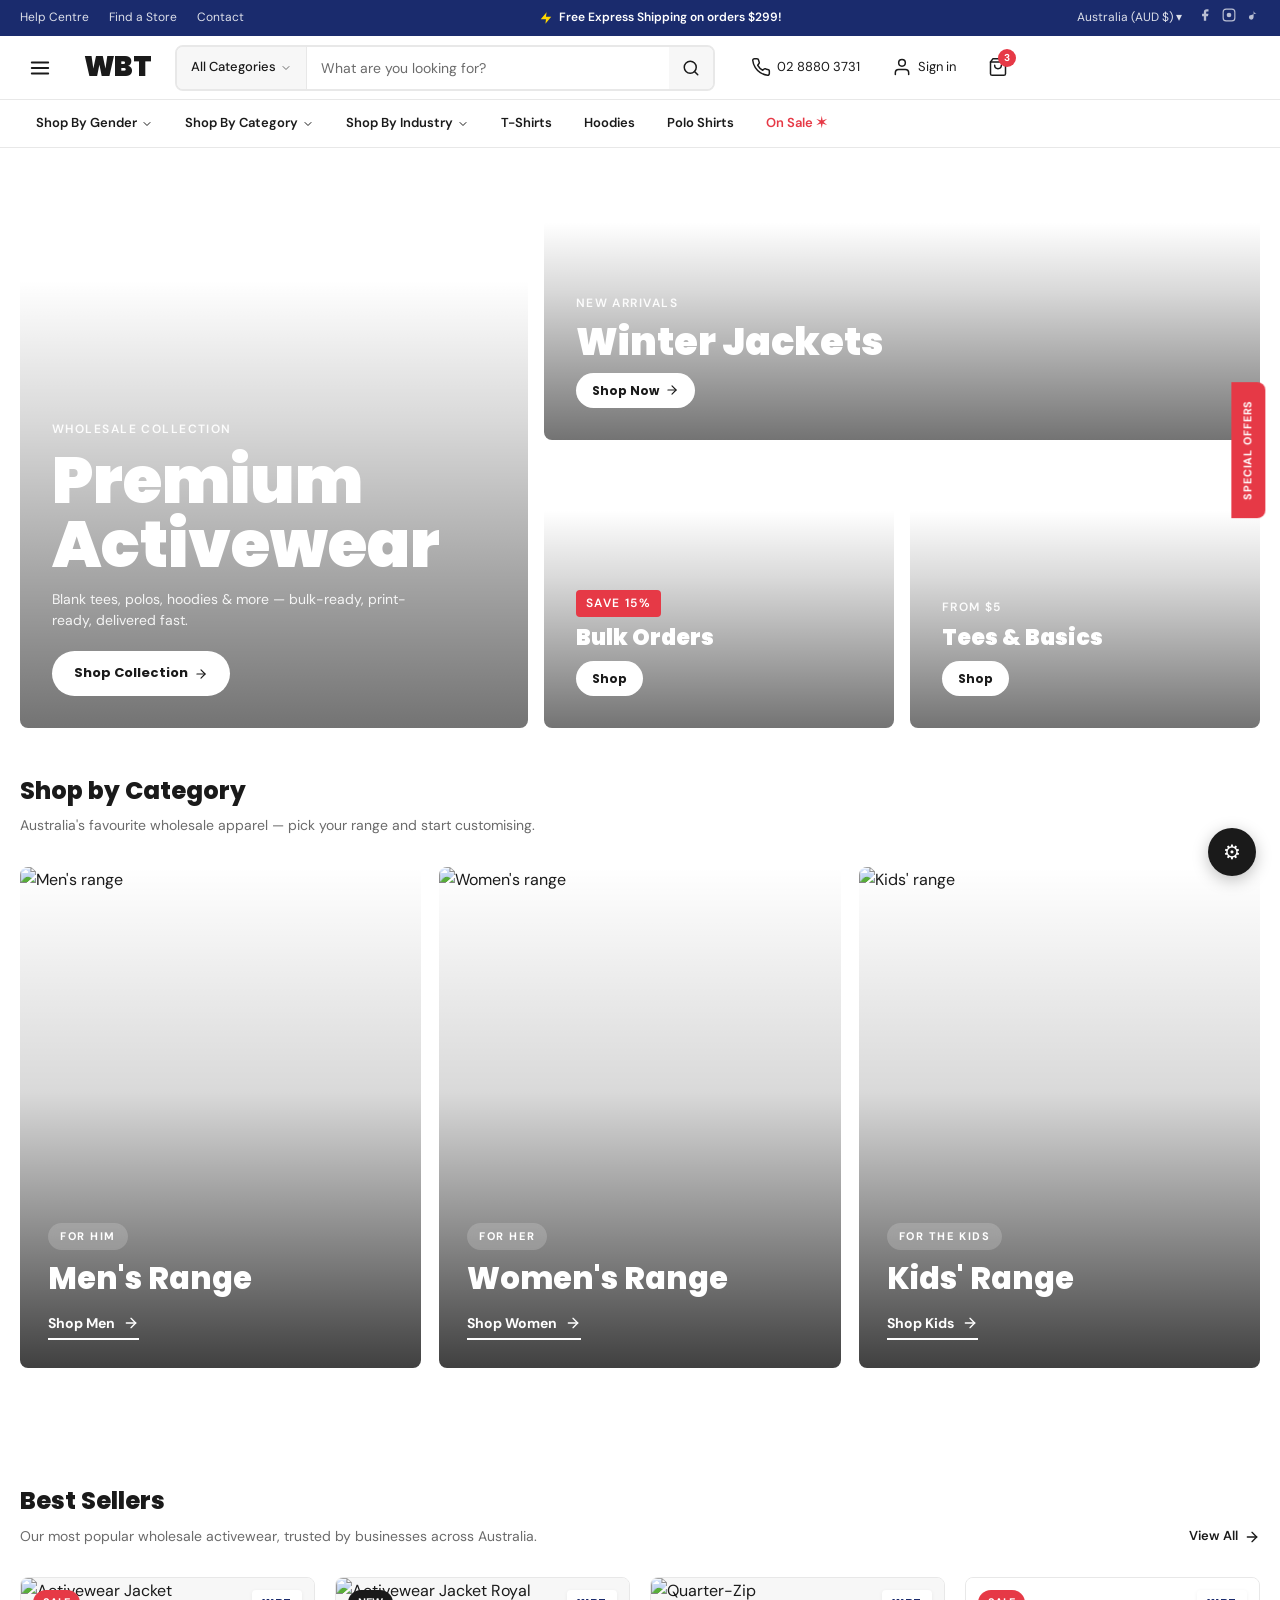
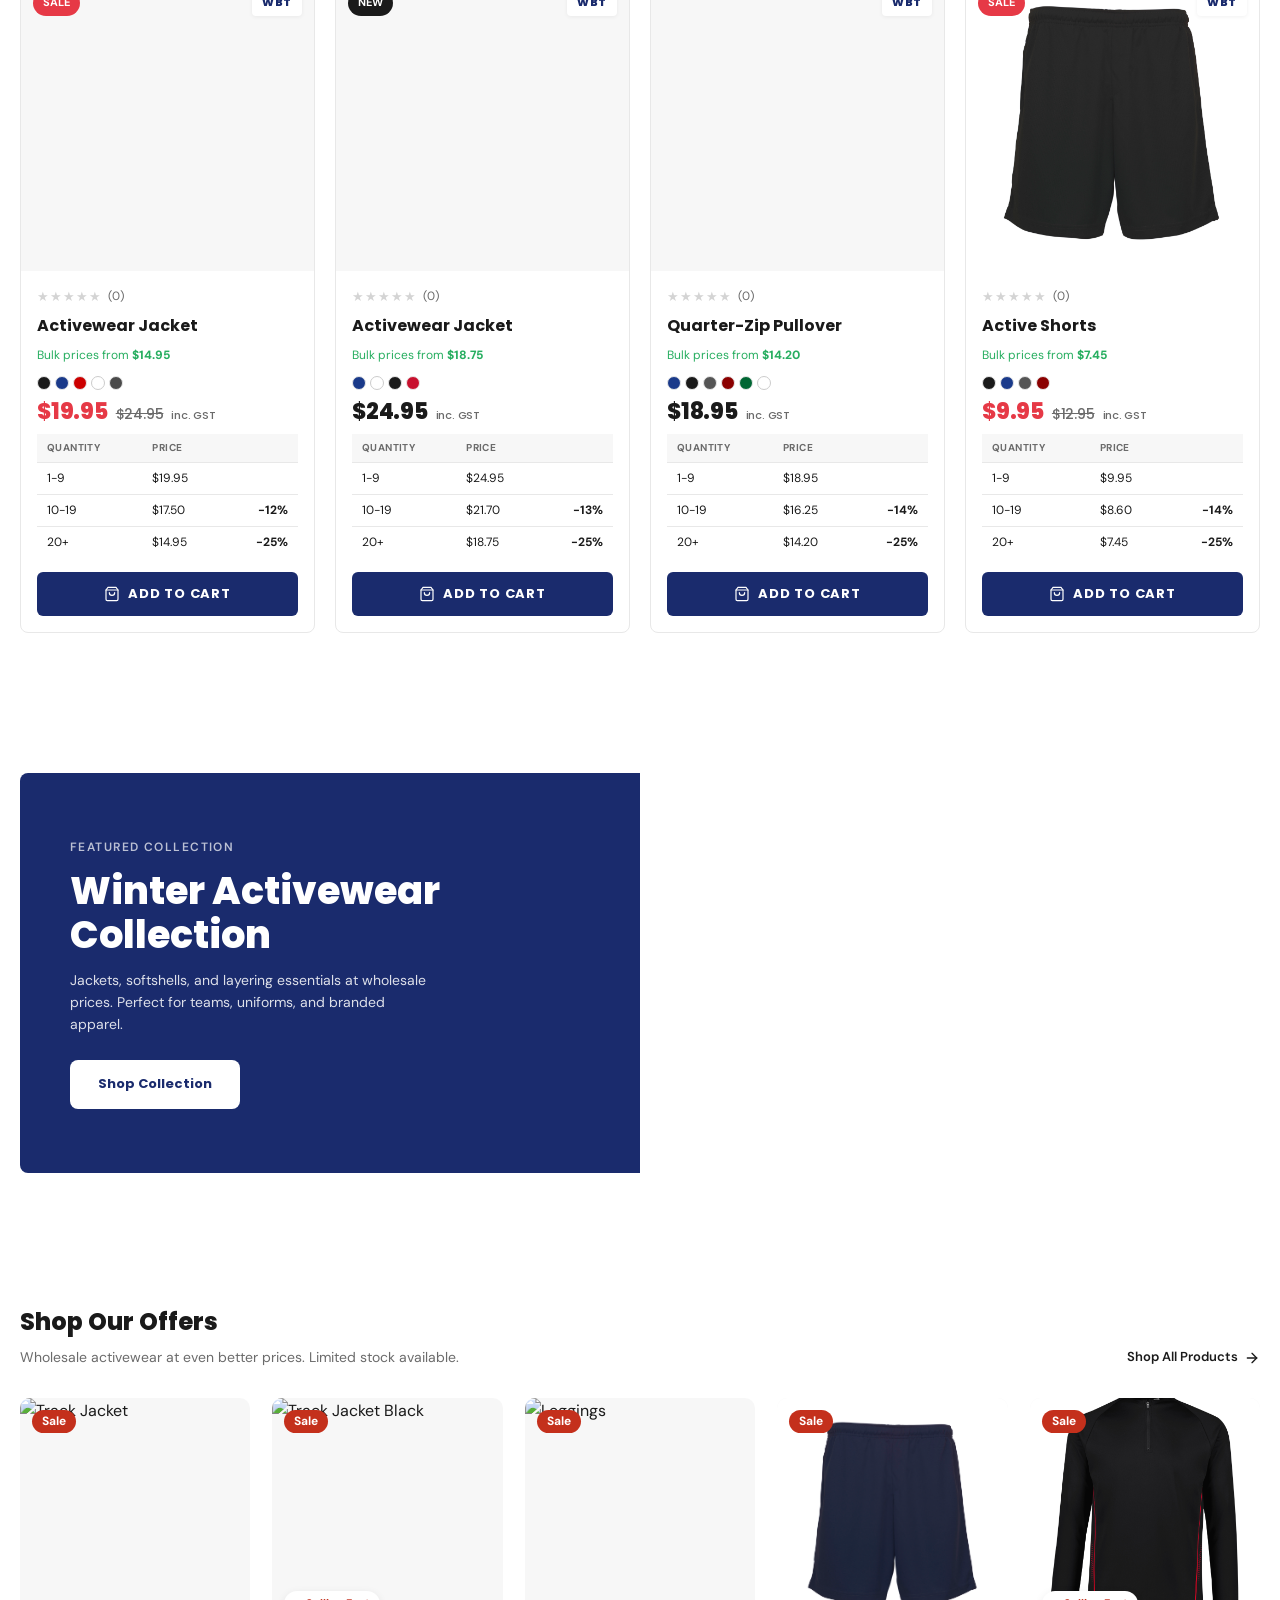
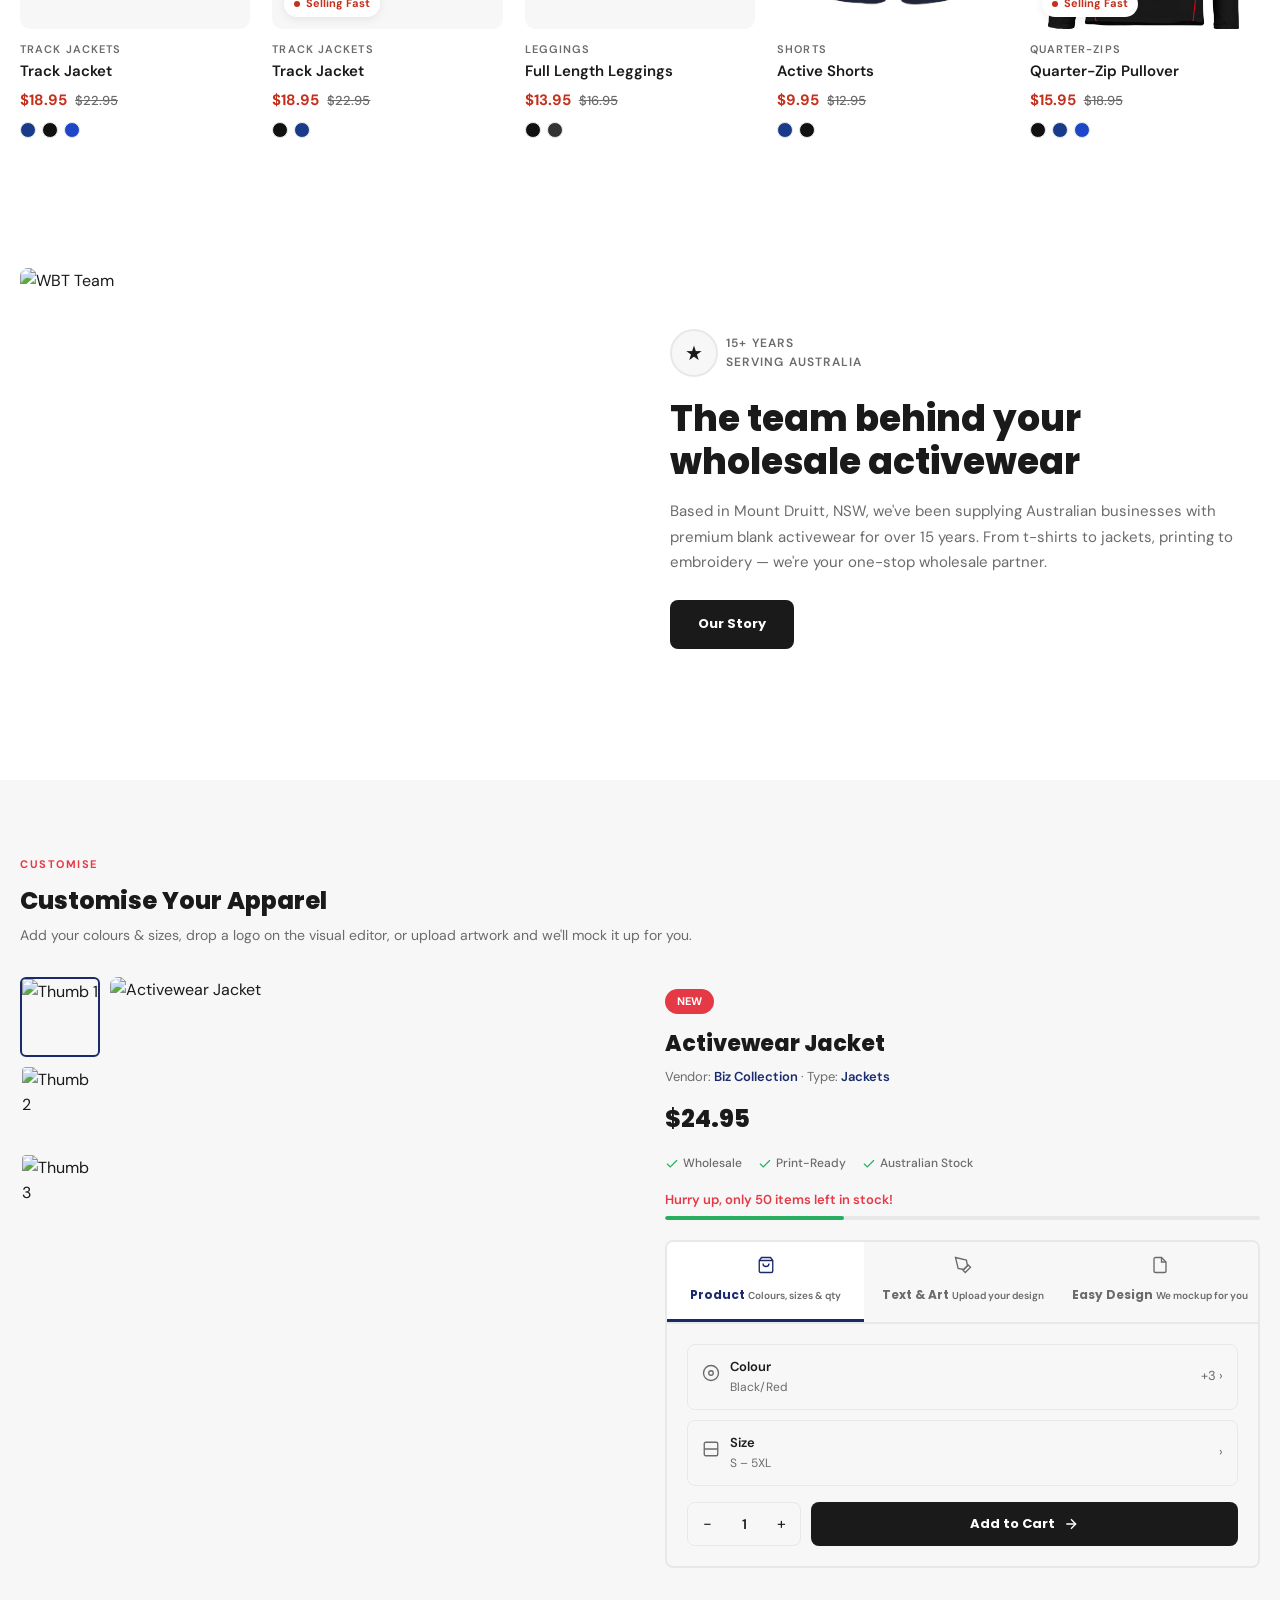
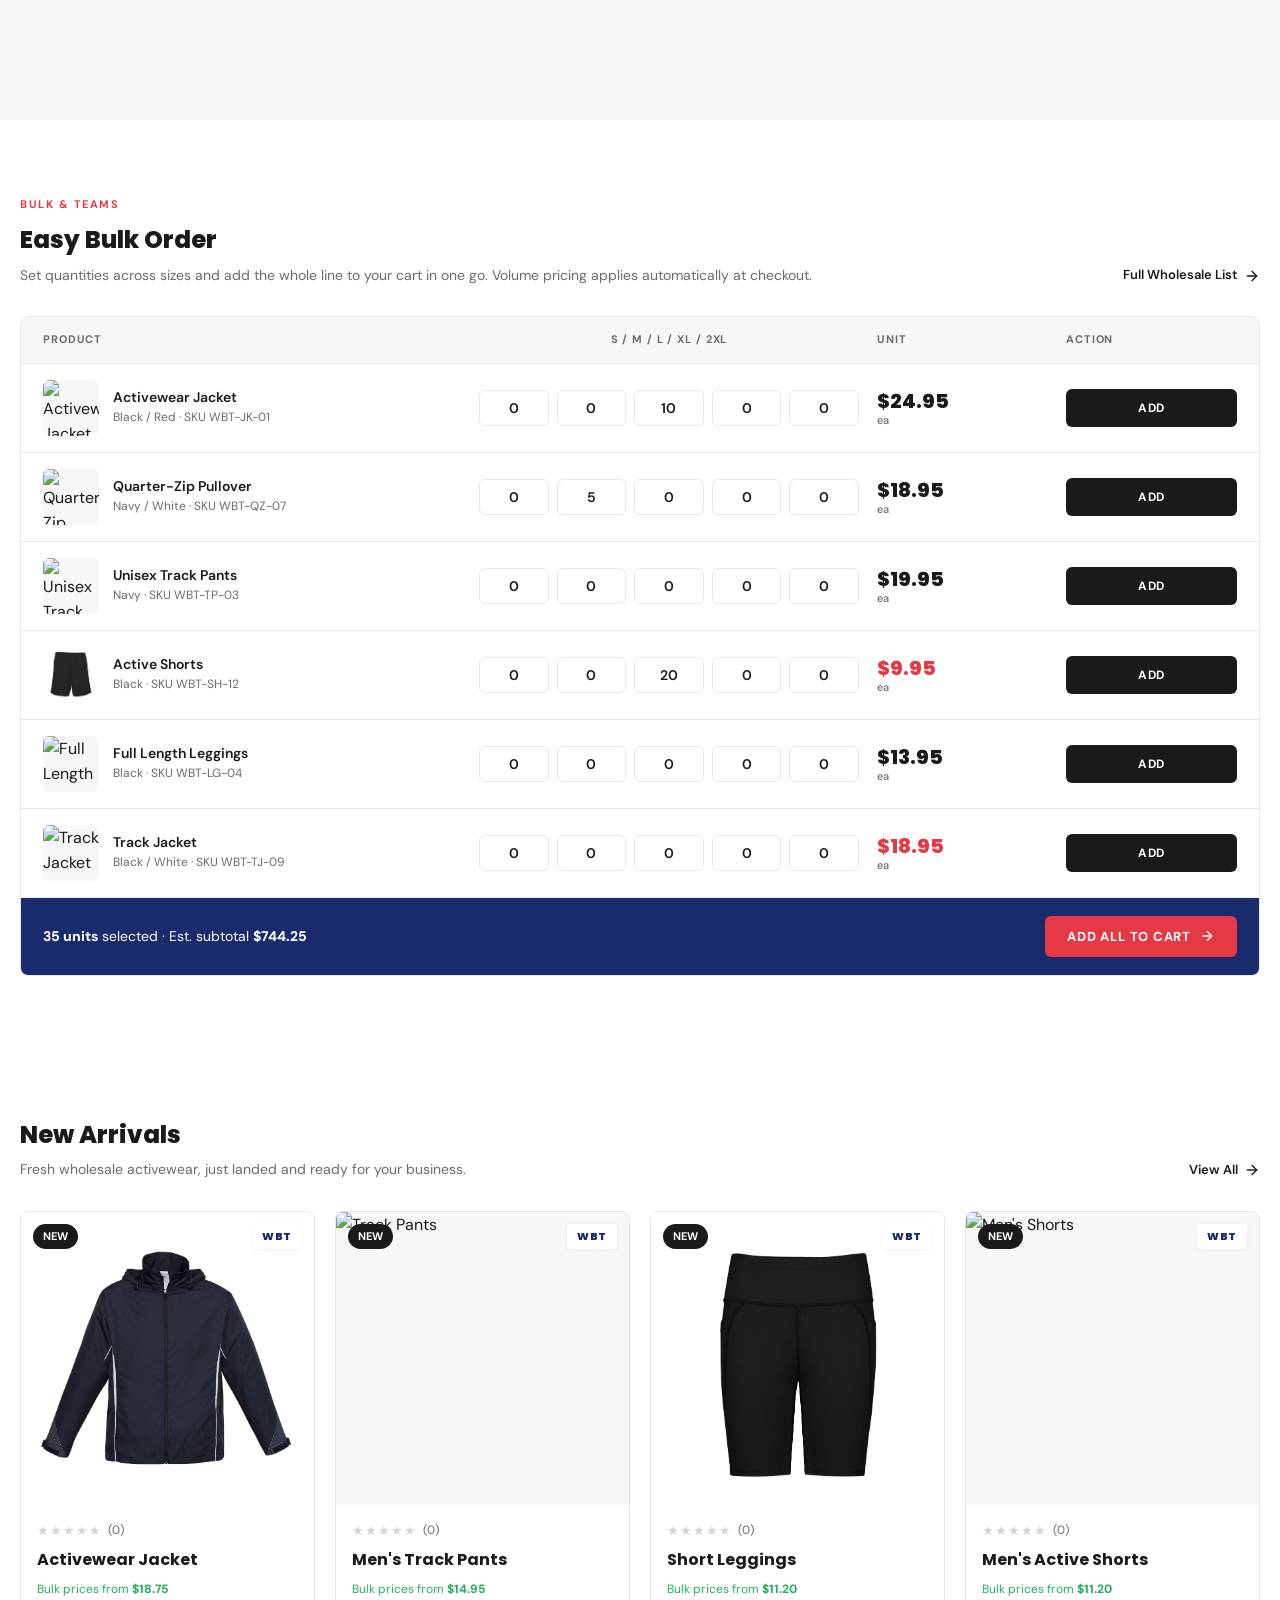
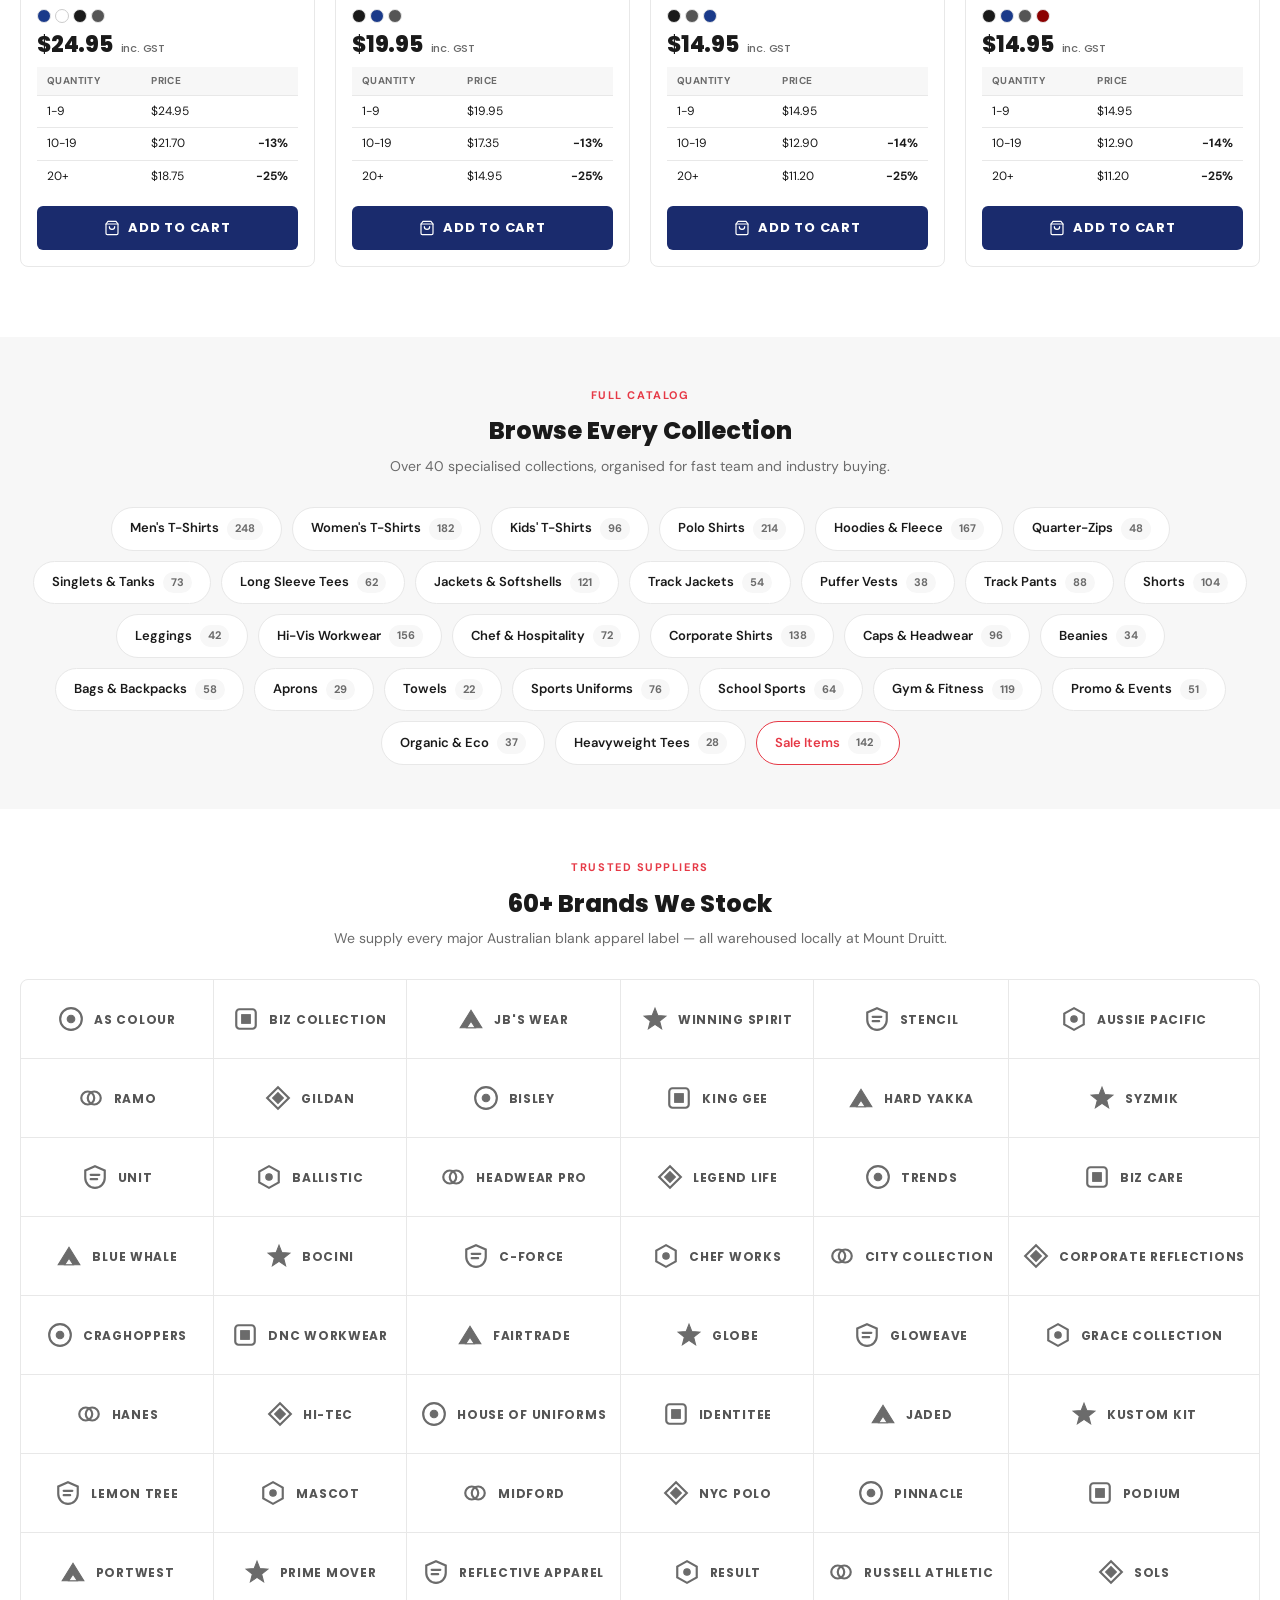
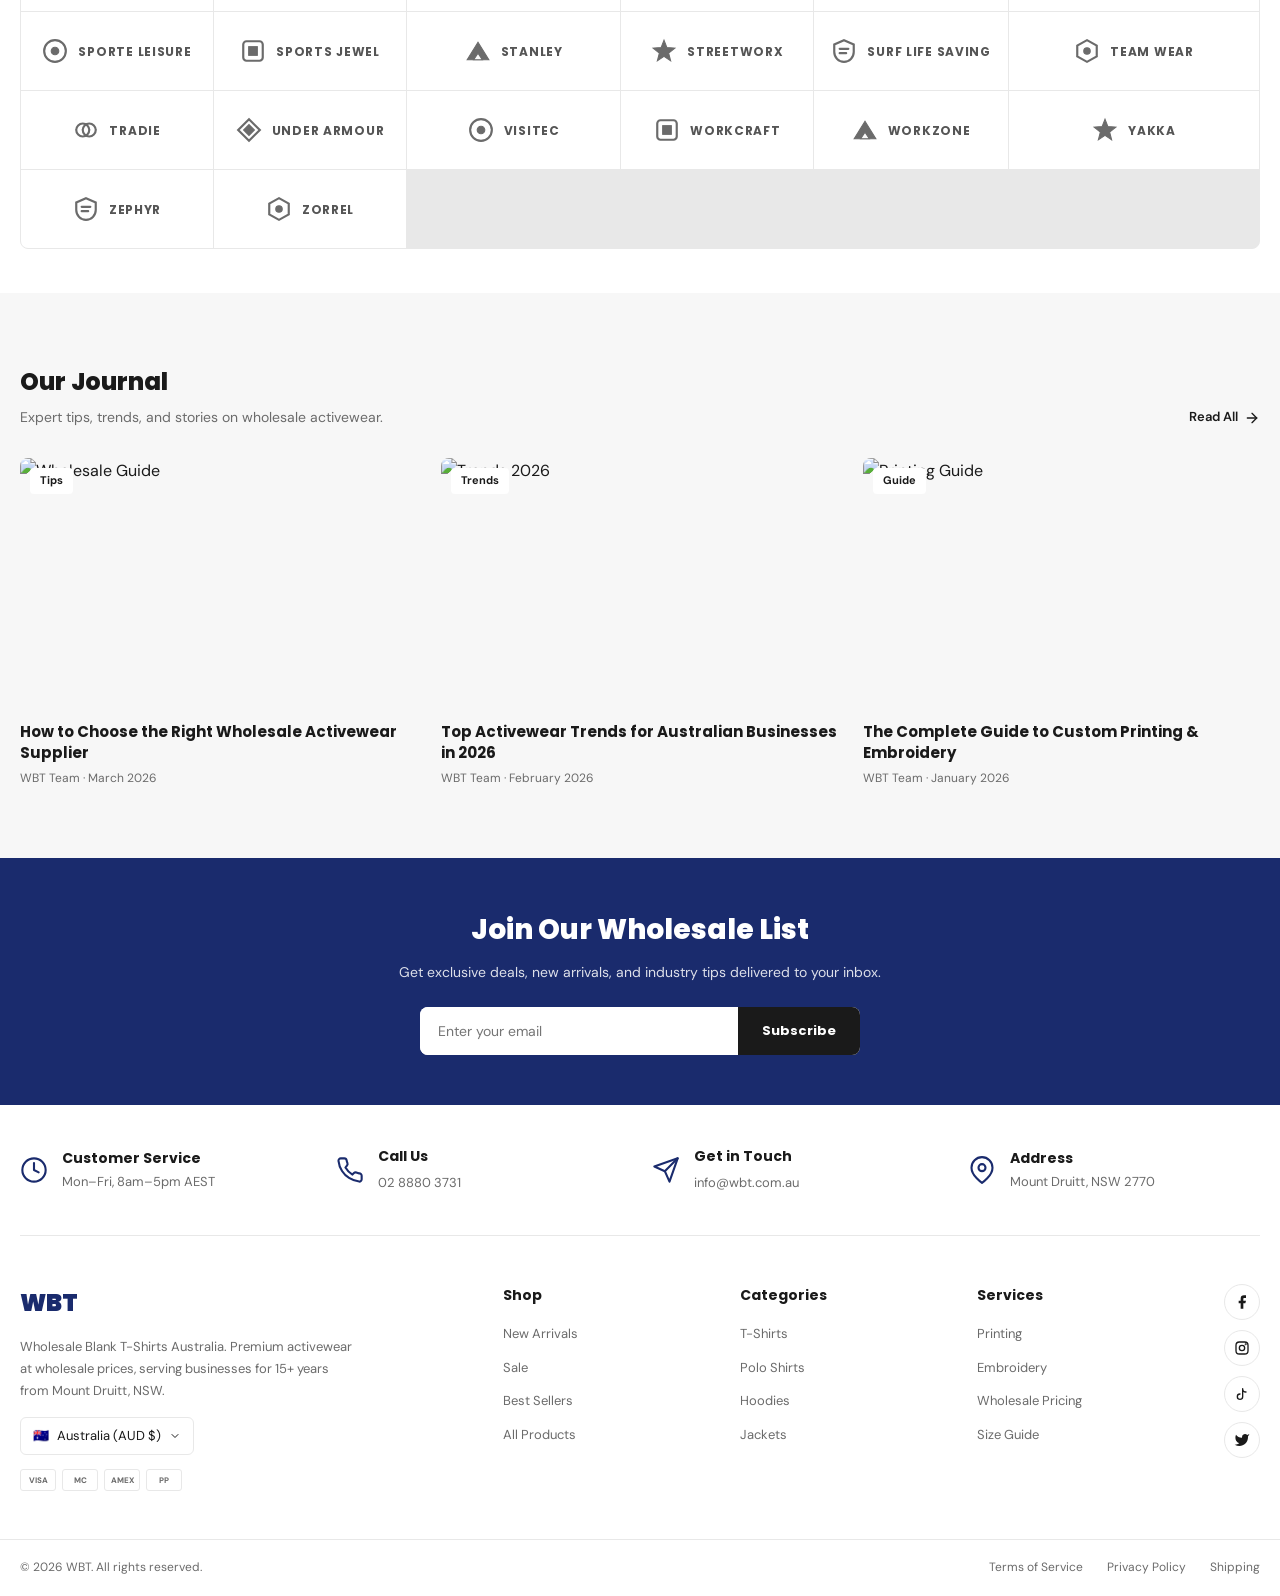
==== designs/03-hyper.v2/index.html @ 2f276e2c "Add 03-hyper.v2 with multi-component banner and wholesale cards Diverges from v1 on four fronts:   *" ====
<!DOCTYPE html>
<html lang="en">
<head>
  <meta charset="UTF-8">
  <meta name="viewport" content="width=device-width, initial-scale=1.0">
  <title>WBT | Wholesale Blank T-Shirts Australia</title>
  <link rel="stylesheet" href="css/styles.css">
</head>
<body>

  <!-- ============================================================
       1. Utility Bar (dark blue top strip)
       ============================================================ -->
  <div class="utility-bar">
    <div class="utility-bar__inner">
      <div class="utility-bar__left">
        <a href="#">Help Centre</a>
        <a href="#">Find a Store</a>
        <a href="#">Contact</a>
      </div>
      <div class="utility-bar__center">
        <svg viewBox="0 0 24 24"><path d="M13 2L3 14h9l-1 8 10-12h-9l1-8z"/></svg>
        Free Express Shipping on orders $299!
      </div>
      <div class="utility-bar__right">
        <span class="utility-bar__country">Australia (AUD $) &#9662;</span>
        <div class="utility-bar__social">
          <a href="#" aria-label="Facebook"><svg viewBox="0 0 24 24"><path d="M18 2h-3a5 5 0 0 0-5 5v3H7v4h3v8h4v-8h3l1-4h-4V7a1 1 0 0 1 1-1h3z"/></svg></a>
          <a href="#" aria-label="Instagram"><svg viewBox="0 0 24 24"><rect x="2" y="2" width="20" height="20" rx="5" ry="5" fill="none" stroke="currentColor" stroke-width="2"/><circle cx="12" cy="12" r="4" fill="currentColor"/></svg></a>
          <a href="#" aria-label="TikTok"><svg viewBox="0 0 24 24"><path d="M9 12a4 4 0 1 0 4 4V4a5 5 0 0 0 5 5"/></svg></a>
        </div>
      </div>
    </div>
  </div>

  <!-- ============================================================
       2. Header (Logo + Search with All Categories + Actions)
       ============================================================ -->
  <header class="header">
    <div class="header__inner">
      <button class="header__hamburger" id="sidebar-toggle" aria-label="Open menu">
        <svg viewBox="0 0 24 24" fill="none" stroke-width="2" stroke-linecap="round">
          <line x1="3" y1="6" x2="21" y2="6"/>
          <line x1="3" y1="12" x2="21" y2="12"/>
          <line x1="3" y1="18" x2="21" y2="18"/>
        </svg>
      </button>

      <a href="#" class="header__logo">WBT</a>

      <div class="header__search">
        <div class="header__search-category" id="search-category-toggle">
          <span id="search-category-label">All Categories</span>
          <svg viewBox="0 0 24 24" fill="none" stroke-width="2" stroke-linecap="round"><polyline points="6 9 12 15 18 9"/></svg>
          <div class="category-dropdown" id="category-dropdown">
            <a href="#" class="active" data-cat="All Categories">All Categories</a>
            <a href="#" data-cat="T-Shirts">T-Shirts</a>
            <a href="#" data-cat="Polo Shirts">Polo Shirts</a>
            <a href="#" data-cat="Hoodies">Hoodies</a>
            <a href="#" data-cat="Activewear">Activewear</a>
            <a href="#" data-cat="Jackets">Jackets</a>
            <a href="#" data-cat="Quarter-Zips">Quarter-Zips</a>
            <a href="#" data-cat="Shorts">Shorts</a>
            <a href="#" data-cat="Track Pants">Track Pants</a>
            <a href="#" data-cat="Leggings">Leggings</a>
            <a href="#" data-cat="Printing">Printing &amp; Embroidery</a>
          </div>
        </div>
        <input type="text" class="header__search-input" placeholder="What are you looking for?">
        <button class="header__search-btn" aria-label="Search">
          <svg viewBox="0 0 24 24" fill="none" stroke-width="2" stroke-linecap="round" stroke-linejoin="round"><circle cx="11" cy="11" r="8"/><line x1="21" y1="21" x2="16.65" y2="16.65"/></svg>
        </button>
      </div>

      <div class="header__actions">
        <a href="tel:0288803731" class="header__action">
          <svg viewBox="0 0 24 24" stroke-width="1.8" stroke-linecap="round" stroke-linejoin="round"><path d="M22 16.92v3a2 2 0 0 1-2.18 2 19.79 19.79 0 0 1-8.63-3.07 19.5 19.5 0 0 1-6-6 19.79 19.79 0 0 1-3.07-8.67A2 2 0 0 1 4.11 2h3a2 2 0 0 1 2 1.72c.13.81.36 1.6.7 2.35a2 2 0 0 1-.45 2.11L8.09 9.91a16 16 0 0 0 6 6l1.27-1.27a2 2 0 0 1 2.11-.45c.75.34 1.54.57 2.35.7A2 2 0 0 1 22 16.92z"/></svg>
          02 8880 3731
        </a>
        <a href="#" class="header__action">
          <svg viewBox="0 0 24 24" stroke-width="1.8" stroke-linecap="round" stroke-linejoin="round"><path d="M20 21v-2a4 4 0 0 0-4-4H8a4 4 0 0 0-4 4v2"/><circle cx="12" cy="7" r="4"/></svg>
          Sign in
        </a>
        <a href="#" class="header__action header__cart">
          <svg viewBox="0 0 24 24" stroke-width="1.8" stroke-linecap="round" stroke-linejoin="round"><path d="M6 2L3 6v14a2 2 0 0 0 2 2h14a2 2 0 0 0 2-2V6l-3-4z"/><line x1="3" y1="6" x2="21" y2="6"/><path d="M16 10a4 4 0 0 1-8 0"/></svg>
          <span class="header__cart-badge">3</span>
        </a>
      </div>
    </div>
  </header>

  <!-- ============================================================
       3. Sub-Navigation with Mega Menus
       ============================================================ -->
  <nav class="subnav">
    <div class="subnav__inner">

      <!-- Shop By Gender (3 image-led tiles, one per gender) -->
      <div class="subnav__item">
        <a href="#" class="subnav__link">
          Shop By Gender
          <svg viewBox="0 0 24 24" fill="none" stroke-width="2" stroke-linecap="round"><polyline points="6 9 12 15 18 9"/></svg>
        </a>
        <div class="mega-menu mega-menu--gender">
          <div class="mega-menu__inner">
            <a href="#" class="gender-tile">
              <div class="gender-tile__image">
                <img src="images/talent/jacket-model-2.jpg" alt="Men" loading="lazy">
                <span class="gender-tile__badge">Shop</span>
              </div>
              <div class="gender-tile__body">
                <h4 class="gender-tile__title">Men</h4>
                <ul class="gender-tile__links">
                  <li><span>T-Shirts</span></li>
                  <li><span>Polo Shirts</span></li>
                  <li><span>Hoodies &amp; Fleece</span></li>
                  <li><span>Jackets</span></li>
                  <li><span>Track Pants &amp; Shorts</span></li>
                </ul>
                <span class="gender-tile__cta">View All Men's <svg viewBox="0 0 24 24" fill="none" stroke-width="2" stroke-linecap="round"><path d="M5 12h14"/><path d="M12 5l7 7-7 7"/></svg></span>
              </div>
            </a>
            <a href="#" class="gender-tile">
              <div class="gender-tile__image">
                <img src="images/talent/activewear-model-women-1.jpg" alt="Women" loading="lazy">
                <span class="gender-tile__badge">Shop</span>
              </div>
              <div class="gender-tile__body">
                <h4 class="gender-tile__title">Women</h4>
                <ul class="gender-tile__links">
                  <li><span>T-Shirts</span></li>
                  <li><span>Polo Shirts</span></li>
                  <li><span>Hoodies &amp; Fleece</span></li>
                  <li><span>Leggings &amp; Tights</span></li>
                  <li><span>Jackets</span></li>
                </ul>
                <span class="gender-tile__cta">View All Women's <svg viewBox="0 0 24 24" fill="none" stroke-width="2" stroke-linecap="round"><path d="M5 12h14"/><path d="M12 5l7 7-7 7"/></svg></span>
              </div>
            </a>
            <a href="#" class="gender-tile">
              <div class="gender-tile__image">
                <img src="images/talent/shorts-model-kids.jpg" alt="Kids" loading="lazy">
                <span class="gender-tile__badge">Shop</span>
              </div>
              <div class="gender-tile__body">
                <h4 class="gender-tile__title">Kids</h4>
                <ul class="gender-tile__links">
                  <li><span>T-Shirts</span></li>
                  <li><span>Polo Shirts</span></li>
                  <li><span>Hoodies</span></li>
                  <li><span>School Sports</span></li>
                  <li><span>Toddler Range</span></li>
                </ul>
                <span class="gender-tile__cta">View All Kids' <svg viewBox="0 0 24 24" fill="none" stroke-width="2" stroke-linecap="round"><path d="M5 12h14"/><path d="M12 5l7 7-7 7"/></svg></span>
              </div>
            </a>
          </div>
        </div>
      </div>

      <!-- Shop By Category (Style B — sidebar + image cards) -->
      <div class="subnav__item">
        <a href="#" class="subnav__link">
          Shop By Category
          <svg viewBox="0 0 24 24" fill="none" stroke-width="2" stroke-linecap="round"><polyline points="6 9 12 15 18 9"/></svg>
        </a>
        <div class="mega-menu mega-menu--style-b mega-menu--tabs">
          <div class="mega-menu__inner">
            <div class="mega-menu__sidebar">
              <a href="#" class="mega-menu__sidebar-link active" data-cat="tops">Tops</a>
              <a href="#" class="mega-menu__sidebar-link" data-cat="bottoms">Bottoms</a>
              <a href="#" class="mega-menu__sidebar-link" data-cat="outerwear">Outerwear</a>
              <a href="#" class="mega-menu__sidebar-link" data-cat="accessories">Accessories</a>
              <a href="#" class="mega-menu__sidebar-link" data-cat="hivis">Hi-Vis &amp; Workwear</a>
              <a href="#" class="mega-menu__sidebar-link" data-cat="services">Services</a>
              <a href="#" class="mega-menu__sidebar-link" data-cat="all">View All</a>
            </div>
            <div class="mega-menu__panels">
              <div class="mega-menu__panel mega-menu__content active" data-cat="tops">
                <div class="mega-menu__content-card">
                  <img src="images/products/quarter-zip-navy-white.jpg" alt="T-Shirts" loading="lazy">
                  <span>T-Shirts</span>
                </div>
                <div class="mega-menu__content-card">
                  <img src="images/talent/quarter-zip-model-1.jpg" alt="Polo Shirts" loading="lazy">
                  <span>Polo Shirts</span>
                </div>
                <div class="mega-menu__content-card">
                  <img src="images/talent/jacket-model-3.jpg" alt="Hoodies" loading="lazy">
                  <span>Hoodies</span>
                </div>
                <div class="mega-menu__content-card">
                  <img src="images/products/quarter-zip-black-red.jpg" alt="Quarter-Zips" loading="lazy">
                  <span>Quarter-Zips</span>
                </div>
                <div class="mega-menu__content-card">
                  <img src="images/products/jacket-royal-white.jpg" alt="Singlets" loading="lazy">
                  <span>Singlets</span>
                </div>
                <div class="mega-menu__content-card">
                  <img src="images/products/track-jacket-navy-white.jpg" alt="Long Sleeves" loading="lazy">
                  <span>Long Sleeves</span>
                </div>
              </div>
              <div class="mega-menu__panel mega-menu__content" data-cat="bottoms">
                <div class="mega-menu__content-card">
                  <img src="images/talent/track-pants-model-1.jpg" alt="Track Pants" loading="lazy">
                  <span>Track Pants</span>
                </div>
                <div class="mega-menu__content-card">
                  <img src="images/talent/shorts-model-1.jpg" alt="Shorts" loading="lazy">
                  <span>Shorts</span>
                </div>
                <div class="mega-menu__content-card">
                  <img src="images/talent/leggings-model-1.jpg" alt="Leggings" loading="lazy">
                  <span>Leggings</span>
                </div>
                <div class="mega-menu__content-card">
                  <img src="images/talent/track-pants-model-women.jpg" alt="Women's Pants" loading="lazy">
                  <span>Women's Pants</span>
                </div>
                <div class="mega-menu__content-card">
                  <img src="images/talent/shorts-model-kids.jpg" alt="Kids Shorts" loading="lazy">
                  <span>Kids Shorts</span>
                </div>
                <div class="mega-menu__content-card">
                  <img src="images/products/shorts-mens-black.jpg" alt="Men's Shorts" loading="lazy">
                  <span>Men's Shorts</span>
                </div>
              </div>
              <div class="mega-menu__panel mega-menu__content" data-cat="outerwear">
                <div class="mega-menu__content-card">
                  <img src="images/talent/jacket-model-1.jpg" alt="Jackets" loading="lazy">
                  <span>Jackets</span>
                </div>
                <div class="mega-menu__content-card">
                  <img src="images/talent/track-jacket-model-1.jpg" alt="Track Jackets" loading="lazy">
                  <span>Track Jackets</span>
                </div>
                <div class="mega-menu__content-card">
                  <img src="images/products/jacket-black-red.jpg" alt="Windbreakers" loading="lazy">
                  <span>Windbreakers</span>
                </div>
                <div class="mega-menu__content-card">
                  <img src="images/talent/jacket-model-2.jpg" alt="Puffers" loading="lazy">
                  <span>Puffers</span>
                </div>
                <div class="mega-menu__content-card">
                  <img src="images/products/jacket-navy-white.jpg" alt="Fleece" loading="lazy">
                  <span>Fleece</span>
                </div>
                <div class="mega-menu__content-card">
                  <img src="images/talent/jacket-model-3.jpg" alt="Vests" loading="lazy">
                  <span>Vests</span>
                </div>
              </div>
              <div class="mega-menu__panel mega-menu__content" data-cat="accessories">
                <div class="mega-menu__content-card">
                  <img src="images/talent/jacket-model-2.jpg" alt="Caps" loading="lazy">
                  <span>Caps</span>
                </div>
                <div class="mega-menu__content-card">
                  <img src="images/products/shorts-black.jpg" alt="Bags" loading="lazy">
                  <span>Bags</span>
                </div>
                <div class="mega-menu__content-card">
                  <img src="images/products/shorts-kids-black.jpg" alt="Socks" loading="lazy">
                  <span>Socks</span>
                </div>
                <div class="mega-menu__content-card">
                  <img src="images/talent/group-women-activewear.jpg" alt="Activewear Sets" loading="lazy">
                  <span>Activewear Sets</span>
                </div>
                <div class="mega-menu__content-card">
                  <img src="images/talent/quarter-zip-model-2.jpg" alt="Belts" loading="lazy">
                  <span>Belts</span>
                </div>
                <div class="mega-menu__content-card">
                  <img src="images/products/leggings-short-black.jpg" alt="Sports Gear" loading="lazy">
                  <span>Sports Gear</span>
                </div>
              </div>
              <div class="mega-menu__panel mega-menu__content" data-cat="hivis">
                <div class="mega-menu__content-card">
                  <img src="images/products/track-jacket-black-white.jpg" alt="Hi-Vis Shirts" loading="lazy">
                  <span>Hi-Vis Shirts</span>
                </div>
                <div class="mega-menu__content-card">
                  <img src="images/products/jacket-royal-white.jpg" alt="Hi-Vis Jackets" loading="lazy">
                  <span>Hi-Vis Jackets</span>
                </div>
                <div class="mega-menu__content-card">
                  <img src="images/products/track-pants-navy.jpg" alt="Work Pants" loading="lazy">
                  <span>Work Pants</span>
                </div>
                <div class="mega-menu__content-card">
                  <img src="images/products/track-pants-mens-black.jpg" alt="Cargo Pants" loading="lazy">
                  <span>Cargo Pants</span>
                </div>
                <div class="mega-menu__content-card">
                  <img src="images/talent/jacket-model-1.jpg" alt="Safety Vests" loading="lazy">
                  <span>Safety Vests</span>
                </div>
                <div class="mega-menu__content-card">
                  <img src="images/talent/group-women-activewear.jpg" alt="Workwear Bundle" loading="lazy">
                  <span>Workwear Bundle</span>
                </div>
              </div>
              <div class="mega-menu__panel mega-menu__content" data-cat="services">
                <div class="mega-menu__content-card">
                  <img src="images/products/shorts-black.jpg" alt="Printing" loading="lazy">
                  <span>Screen Printing</span>
                </div>
                <div class="mega-menu__content-card">
                  <img src="images/products/quarter-zip-black-red.jpg" alt="Embroidery" loading="lazy">
                  <span>Embroidery</span>
                </div>
                <div class="mega-menu__content-card">
                  <img src="images/talent/group-women-activewear.jpg" alt="Bulk Orders" loading="lazy">
                  <span>Bulk Orders</span>
                </div>
                <div class="mega-menu__content-card">
                  <img src="images/talent/activewear-model-women-1.jpg" alt="Custom Design" loading="lazy">
                  <span>Custom Design</span>
                </div>
                <div class="mega-menu__content-card">
                  <img src="images/products/jacket-navy-white.jpg" alt="Sample Service" loading="lazy">
                  <span>Sample Service</span>
                </div>
                <div class="mega-menu__content-card">
                  <img src="images/talent/jacket-model-2.jpg" alt="Size Guide" loading="lazy">
                  <span>Size Guide</span>
                </div>
              </div>
              <div class="mega-menu__panel mega-menu__content" data-cat="all">
                <div class="mega-menu__content-card">
                  <img src="images/talent/activewear-model-women-1.jpg" alt="New Arrivals" loading="lazy">
                  <span>New Arrivals</span>
                </div>
                <div class="mega-menu__content-card">
                  <img src="images/talent/quarter-zip-model-2.jpg" alt="Best Sellers" loading="lazy">
                  <span>Best Sellers</span>
                </div>
                <div class="mega-menu__content-card">
                  <img src="images/products/shorts-navy.jpg" alt="On Sale" loading="lazy">
                  <span>On Sale</span>
                </div>
                <div class="mega-menu__content-card">
                  <img src="images/products/quarter-zip-navy-white.jpg" alt="All Tops" loading="lazy">
                  <span>All Tops</span>
                </div>
                <div class="mega-menu__content-card">
                  <img src="images/talent/track-pants-model-2.jpg" alt="All Bottoms" loading="lazy">
                  <span>All Bottoms</span>
                </div>
                <div class="mega-menu__content-card">
                  <img src="images/talent/jacket-model-3.jpg" alt="All Outerwear" loading="lazy">
                  <span>All Outerwear</span>
                </div>
              </div>
            </div>
          </div>
        </div>
      </div>

      <!-- Shop By Industry (B-style visual mega menu) -->
      <div class="subnav__item">
        <a href="#" class="subnav__link">
          Shop By Industry
          <svg viewBox="0 0 24 24" fill="none" stroke-width="2" stroke-linecap="round"><polyline points="6 9 12 15 18 9"/></svg>
        </a>
        <div class="mega-menu mega-menu--style-b">
          <div class="mega-menu__inner">
            <div class="mega-menu__sidebar">
              <a href="#" class="active">Team Uniforms</a>
              <a href="#">Corporate Wear</a>
              <a href="#">Trades &amp; Construction</a>
              <a href="#">Hospitality</a>
              <a href="#">Schools &amp; Education</a>
              <a href="#">Gym &amp; Fitness</a>
              <a href="#">Events &amp; Promo</a>
              <a href="#">Healthcare</a>
            </div>
            <div class="mega-menu__content">
              <div class="mega-menu__content-card">
                <img src="images/talent/jacket-model-3.jpg" alt="Jackets" loading="lazy">
                <span>Jackets</span>
              </div>
              <div class="mega-menu__content-card">
                <img src="images/talent/quarter-zip-model-1.jpg" alt="Quarter-Zips" loading="lazy">
                <span>Quarter-Zips</span>
              </div>
              <div class="mega-menu__content-card">
                <img src="images/talent/track-pants-model-1.jpg" alt="Track Pants" loading="lazy">
                <span>Track Pants</span>
              </div>
              <div class="mega-menu__content-card">
                <img src="images/talent/shorts-model-1.jpg" alt="Shorts" loading="lazy">
                <span>Shorts</span>
              </div>
              <div class="mega-menu__content-card">
                <img src="images/talent/activewear-model-women-1.jpg" alt="Women's" loading="lazy">
                <span>Women's</span>
              </div>
              <div class="mega-menu__content-card">
                <img src="images/talent/shorts-model-kids.jpg" alt="Kids" loading="lazy">
                <span>Kids</span>
              </div>
            </div>
          </div>
        </div>
      </div>

      <!-- Direct links -->
      <div class="subnav__item"><a href="#" class="subnav__link">T-Shirts</a></div>
      <div class="subnav__item"><a href="#" class="subnav__link">Hoodies</a></div>
      <div class="subnav__item"><a href="#" class="subnav__link">Polo Shirts</a></div>
      <div class="subnav__item"><a href="#" class="subnav__link subnav__link--sale">On Sale &#x2736;</a></div>
    </div>
  </nav>

  <!-- ============================================================
       4. Top Banner (multi-component)
       ============================================================ -->
  <section class="banner-grid">
    <div class="container">
      <div class="banner-grid__layout">
        <a href="#" class="banner-card banner-card--main" style="background-image: url('images/talent/group-women-activewear.jpg')">
          <div class="banner-card__content">
            <span class="banner-card__label">Wholesale Collection</span>
            <h2 class="banner-card__title">Premium<br>Activewear</h2>
            <p class="banner-card__desc">Blank tees, polos, hoodies &amp; more &mdash; bulk-ready, print-ready, delivered fast.</p>
            <span class="banner-card__cta">Shop Collection <svg viewBox="0 0 24 24" fill="none" stroke-width="2" stroke-linecap="round" stroke-linejoin="round"><path d="M5 12h14"/><path d="M12 5l7 7-7 7"/></svg></span>
          </div>
        </a>
        <a href="#" class="banner-card banner-card--secondary" style="background-image: url('images/talent/jacket-model-1.jpg')">
          <div class="banner-card__content">
            <span class="banner-card__label">New Arrivals</span>
            <h3 class="banner-card__title">Winter Jackets</h3>
            <span class="banner-card__cta banner-card__cta--sm">Shop Now <svg viewBox="0 0 24 24" fill="none" stroke-width="2" stroke-linecap="round" stroke-linejoin="round"><path d="M5 12h14"/><path d="M12 5l7 7-7 7"/></svg></span>
          </div>
        </a>
        <a href="#" class="banner-card banner-card--tertiary" style="background-image: url('images/talent/shorts-model-1.jpg')">
          <div class="banner-card__content">
            <span class="banner-card__label banner-card__label--accent">Save 15%</span>
            <h4 class="banner-card__title">Bulk Orders</h4>
            <span class="banner-card__cta banner-card__cta--sm">Shop</span>
          </div>
        </a>
        <a href="#" class="banner-card banner-card--quaternary" style="background-image: url('images/talent/quarter-zip-model-1.jpg')">
          <div class="banner-card__content">
            <span class="banner-card__label">From $5</span>
            <h4 class="banner-card__title">Tees &amp; Basics</h4>
            <span class="banner-card__cta banner-card__cta--sm">Shop</span>
          </div>
        </a>
      </div>
    </div>
  </section>

  <!-- ============================================================
       5b. Shop by Category — 3-col lifestyle grid (Elverys-style)
       ============================================================ -->
  <section class="section section--tight">
    <div class="container">
      <div class="section-header">
        <div>
          <h2 class="section-heading">Shop by Category</h2>
          <p class="section-subtitle">Australia's favourite wholesale apparel &mdash; pick your range and start customising.</p>
        </div>
      </div>
      <div class="shop-cat-grid">
        <a href="#" class="shop-cat-card">
          <img src="images/talent/jacket-model-2.jpg" alt="Men's range" loading="lazy">
          <div class="shop-cat-card__overlay"></div>
          <div class="shop-cat-card__body">
            <span class="shop-cat-card__label">For Him</span>
            <h3 class="shop-cat-card__title">Men's Range</h3>
            <span class="shop-cat-card__cta">Shop Men <svg viewBox="0 0 24 24" fill="none" stroke-width="2" stroke-linecap="round"><path d="M5 12h14"/><path d="M12 5l7 7-7 7"/></svg></span>
          </div>
        </a>
        <a href="#" class="shop-cat-card">
          <img src="images/talent/activewear-model-women-1.jpg" alt="Women's range" loading="lazy">
          <div class="shop-cat-card__overlay"></div>
          <div class="shop-cat-card__body">
            <span class="shop-cat-card__label">For Her</span>
            <h3 class="shop-cat-card__title">Women's Range</h3>
            <span class="shop-cat-card__cta">Shop Women <svg viewBox="0 0 24 24" fill="none" stroke-width="2" stroke-linecap="round"><path d="M5 12h14"/><path d="M12 5l7 7-7 7"/></svg></span>
          </div>
        </a>
        <a href="#" class="shop-cat-card">
          <img src="images/talent/shorts-model-kids.jpg" alt="Kids' range" loading="lazy">
          <div class="shop-cat-card__overlay"></div>
          <div class="shop-cat-card__body">
            <span class="shop-cat-card__label">For the Kids</span>
            <h3 class="shop-cat-card__title">Kids' Range</h3>
            <span class="shop-cat-card__cta">Shop Kids <svg viewBox="0 0 24 24" fill="none" stroke-width="2" stroke-linecap="round"><path d="M5 12h14"/><path d="M12 5l7 7-7 7"/></svg></span>
          </div>
        </a>
      </div>
    </div>
  </section>

  <!-- ============================================================
       6. Best Sellers Product Grid
       ============================================================ -->
  <section class="section">
    <div class="container">
      <div class="section-header">
        <div>
          <h2 class="section-heading">Best Sellers</h2>
          <p class="section-subtitle">Our most popular wholesale activewear, trusted by businesses across Australia.</p>
        </div>
        <a href="#" class="btn-view-all">View All <svg viewBox="0 0 24 24" fill="none" stroke-width="2" stroke-linecap="round"><path d="M5 12h14"/><path d="M12 5l7 7-7 7"/></svg></a>
      </div>
      <div class="product-grid">
        <div class="product-card">
          <div class="product-card__image-wrap">
            <img src="images/products/jacket-black-red.jpg" alt="Activewear Jacket" loading="lazy">
            <span class="product-card__brand">WBT</span>
            <span class="product-card__badge product-card__badge--sale">Sale</span>
            <div class="product-card__actions">
              <button class="product-card__choose-btn">Choose Options</button>
            </div>
          </div>
          <div class="product-card__body">
            <div class="product-card__rating"><span class="product-card__stars">&#9733;&#9733;&#9733;&#9733;&#9733;</span><span>(0)</span></div>
            <h3 class="product-card__name">Activewear Jacket</h3>
            <div class="product-card__bulk-note">Bulk prices from <strong>$14.95</strong></div>
            <div class="product-card__colors">
              <span class="product-card__color-dot" style="background:#1a1a1a"></span>
              <span class="product-card__color-dot" style="background:#1a3a8a"></span>
              <span class="product-card__color-dot" style="background:#cc0000"></span>
              <span class="product-card__color-dot" style="background:#ffffff;border-color:#ccc"></span>
              <span class="product-card__color-dot" style="background:#4a4a4a"></span>
            </div>
            <div class="product-card__price">
              <span class="product-card__price--sale">$19.95</span>
              <span class="product-card__price--original">$24.95</span>
              <span class="product-card__price-note">inc. GST</span>
            </div>
            <table class="product-card__bulk">
              <thead><tr><th>Quantity</th><th>Price</th><th></th></tr></thead>
              <tbody>
                <tr><td>1-9</td><td>$19.95</td><td></td></tr>
                <tr><td>10-19</td><td>$17.50</td><td class="product-card__bulk-savings">-12%</td></tr>
                <tr><td>20+</td><td>$14.95</td><td class="product-card__bulk-savings">-25%</td></tr>
              </tbody>
            </table>
            <button class="product-card__add-cart">
              <svg viewBox="0 0 24 24" stroke-width="1.8" stroke-linecap="round" stroke-linejoin="round"><path d="M6 2L3 6v14a2 2 0 0 0 2 2h14a2 2 0 0 0 2-2V6l-3-4z"/><line x1="3" y1="6" x2="21" y2="6"/><path d="M16 10a4 4 0 0 1-8 0"/></svg>
              Add to Cart
            </button>
          </div>
        </div>
        <div class="product-card">
          <div class="product-card__image-wrap">
            <img src="images/products/jacket-royal-white.jpg" alt="Activewear Jacket Royal" loading="lazy">
            <span class="product-card__brand">WBT</span>
            <span class="product-card__badge product-card__badge--new">New</span>
            <div class="product-card__actions">
              <button class="product-card__choose-btn">Choose Options</button>
            </div>
          </div>
          <div class="product-card__body">
            <div class="product-card__rating"><span class="product-card__stars">&#9733;&#9733;&#9733;&#9733;&#9733;</span><span>(0)</span></div>
            <h3 class="product-card__name">Activewear Jacket</h3>
            <div class="product-card__bulk-note">Bulk prices from <strong>$18.75</strong></div>
            <div class="product-card__colors">
              <span class="product-card__color-dot" style="background:#1a3a8a"></span>
              <span class="product-card__color-dot" style="background:#ffffff;border-color:#ccc"></span>
              <span class="product-card__color-dot" style="background:#1a1a1a"></span>
              <span class="product-card__color-dot" style="background:#c8102e"></span>
            </div>
            <div class="product-card__price">$24.95 <span class="product-card__price-note">inc. GST</span></div>
            <table class="product-card__bulk">
              <thead><tr><th>Quantity</th><th>Price</th><th></th></tr></thead>
              <tbody>
                <tr><td>1-9</td><td>$24.95</td><td></td></tr>
                <tr><td>10-19</td><td>$21.70</td><td class="product-card__bulk-savings">-13%</td></tr>
                <tr><td>20+</td><td>$18.75</td><td class="product-card__bulk-savings">-25%</td></tr>
              </tbody>
            </table>
            <button class="product-card__add-cart">
              <svg viewBox="0 0 24 24" stroke-width="1.8" stroke-linecap="round" stroke-linejoin="round"><path d="M6 2L3 6v14a2 2 0 0 0 2 2h14a2 2 0 0 0 2-2V6l-3-4z"/><line x1="3" y1="6" x2="21" y2="6"/><path d="M16 10a4 4 0 0 1-8 0"/></svg>
              Add to Cart
            </button>
          </div>
        </div>
        <div class="product-card">
          <div class="product-card__image-wrap">
            <img src="images/products/quarter-zip-navy-white.jpg" alt="Quarter-Zip" loading="lazy">
            <span class="product-card__brand">WBT</span>
            <div class="product-card__actions">
              <button class="product-card__choose-btn">Choose Options</button>
            </div>
          </div>
          <div class="product-card__body">
            <div class="product-card__rating"><span class="product-card__stars">&#9733;&#9733;&#9733;&#9733;&#9733;</span><span>(0)</span></div>
            <h3 class="product-card__name">Quarter-Zip Pullover</h3>
            <div class="product-card__bulk-note">Bulk prices from <strong>$14.20</strong></div>
            <div class="product-card__colors">
              <span class="product-card__color-dot" style="background:#1a3a8a"></span>
              <span class="product-card__color-dot" style="background:#1a1a1a"></span>
              <span class="product-card__color-dot" style="background:#555"></span>
              <span class="product-card__color-dot" style="background:#8b0000"></span>
              <span class="product-card__color-dot" style="background:#006633"></span>
              <span class="product-card__color-dot" style="background:#ffffff;border-color:#ccc"></span>
            </div>
            <div class="product-card__price">$18.95 <span class="product-card__price-note">inc. GST</span></div>
            <table class="product-card__bulk">
              <thead><tr><th>Quantity</th><th>Price</th><th></th></tr></thead>
              <tbody>
                <tr><td>1-9</td><td>$18.95</td><td></td></tr>
                <tr><td>10-19</td><td>$16.25</td><td class="product-card__bulk-savings">-14%</td></tr>
                <tr><td>20+</td><td>$14.20</td><td class="product-card__bulk-savings">-25%</td></tr>
              </tbody>
            </table>
            <button class="product-card__add-cart">
              <svg viewBox="0 0 24 24" stroke-width="1.8" stroke-linecap="round" stroke-linejoin="round"><path d="M6 2L3 6v14a2 2 0 0 0 2 2h14a2 2 0 0 0 2-2V6l-3-4z"/><line x1="3" y1="6" x2="21" y2="6"/><path d="M16 10a4 4 0 0 1-8 0"/></svg>
              Add to Cart
            </button>
          </div>
        </div>
        <div class="product-card">
          <div class="product-card__image-wrap">
            <img src="images/products/shorts-black.jpg" alt="Active Shorts" loading="lazy">
            <span class="product-card__brand">WBT</span>
            <span class="product-card__badge product-card__badge--sale">Sale</span>
            <div class="product-card__actions">
              <button class="product-card__choose-btn">Choose Options</button>
            </div>
          </div>
          <div class="product-card__body">
            <div class="product-card__rating"><span class="product-card__stars">&#9733;&#9733;&#9733;&#9733;&#9733;</span><span>(0)</span></div>
            <h3 class="product-card__name">Active Shorts</h3>
            <div class="product-card__bulk-note">Bulk prices from <strong>$7.45</strong></div>
            <div class="product-card__colors">
              <span class="product-card__color-dot" style="background:#1a1a1a"></span>
              <span class="product-card__color-dot" style="background:#1a3a8a"></span>
              <span class="product-card__color-dot" style="background:#555"></span>
              <span class="product-card__color-dot" style="background:#8b0000"></span>
            </div>
            <div class="product-card__price">
              <span class="product-card__price--sale">$9.95</span>
              <span class="product-card__price--original">$12.95</span>
              <span class="product-card__price-note">inc. GST</span>
            </div>
            <table class="product-card__bulk">
              <thead><tr><th>Quantity</th><th>Price</th><th></th></tr></thead>
              <tbody>
                <tr><td>1-9</td><td>$9.95</td><td></td></tr>
                <tr><td>10-19</td><td>$8.60</td><td class="product-card__bulk-savings">-14%</td></tr>
                <tr><td>20+</td><td>$7.45</td><td class="product-card__bulk-savings">-25%</td></tr>
              </tbody>
            </table>
            <button class="product-card__add-cart">
              <svg viewBox="0 0 24 24" stroke-width="1.8" stroke-linecap="round" stroke-linejoin="round"><path d="M6 2L3 6v14a2 2 0 0 0 2 2h14a2 2 0 0 0 2-2V6l-3-4z"/><line x1="3" y1="6" x2="21" y2="6"/><path d="M16 10a4 4 0 0 1-8 0"/></svg>
              Add to Cart
            </button>
          </div>
        </div>
      </div>
    </div>
  </section>

  <!-- ============================================================
       7. Featured Collection Banner
       ============================================================ -->
  <section class="section">
    <div class="container">
      <div class="featured-banner">
        <div class="featured-banner__content">
          <span class="featured-banner__label">Featured Collection</span>
          <h2 class="featured-banner__title">Winter Activewear Collection</h2>
          <p class="featured-banner__desc">Jackets, softshells, and layering essentials at wholesale prices. Perfect for teams, uniforms, and branded apparel.</p>
          <a href="#" class="featured-banner__cta">Shop Collection</a>
        </div>
        <div class="featured-banner__image" style="background-image: url('images/talent/jacket-model-2.jpg')"></div>
      </div>
    </div>
  </section>

  <!-- ============================================================
       8. Shop Our Offers — Hyper-theme style (hover Choose Options → QuickView)
       ============================================================ -->
  <section class="section section--offers">
    <div class="container">
      <div class="section-header">
        <div>
          <h2 class="section-heading">Shop Our Offers</h2>
          <p class="section-subtitle">Wholesale activewear at even better prices. Limited stock available.</p>
        </div>
        <a href="#" class="btn-view-all">Shop All Products <svg viewBox="0 0 24 24" fill="none" stroke-width="2" stroke-linecap="round"><path d="M5 12h14"/><path d="M12 5l7 7-7 7"/></svg></a>
      </div>
      <div class="offers-grid">
        <div class="offer-card"
             data-name="Track Jacket"
             data-category="Track Jackets"
             data-vendor="Biz Collection"
             data-image="images/products/track-jacket-navy-white.jpg"
             data-image-alt="images/talent/track-jacket-model-1.jpg"
             data-price="18.95"
             data-original="22.95"
             data-stock="42"
             data-colors='[{"name":"Navy/White","hex":"#1a3a8a"},{"name":"Black/Red","hex":"#111"},{"name":"Royal","hex":"#1e46c9"}]'
             data-sizes='["S","M","L","XL","2XL","3XL"]'
             data-desc="Breathable polyester track jacket — perfect for team uniforms, gyms and schools. Print- and embroidery-ready.">
          <div class="offer-card__image">
            <span class="offer-card__badge offer-card__badge--sale">Sale</span>
            <img class="offer-card__img offer-card__img--main" src="images/products/track-jacket-navy-white.jpg" alt="Track Jacket" loading="lazy">
            <img class="offer-card__img offer-card__img--alt" src="images/talent/track-jacket-model-1.jpg" alt="Track Jacket on model" loading="lazy">
            <button class="offer-card__choose" type="button">Choose Options</button>
          </div>
          <div class="offer-card__meta">Track Jackets</div>
          <h3 class="offer-card__name">Track Jacket</h3>
          <div class="offer-card__price"><span class="offer-card__price-sale">$18.95</span> <span class="offer-card__price-original">$22.95</span></div>
          <ul class="offer-card__swatches" aria-hidden="true">
            <li style="background:#1a3a8a"></li>
            <li style="background:#111"></li>
            <li style="background:#1e46c9"></li>
          </ul>
        </div>

        <div class="offer-card"
             data-name="Track Jacket"
             data-category="Track Jackets"
             data-vendor="JB's Wear"
             data-image="images/products/track-jacket-black-white.jpg"
             data-image-alt="images/talent/jacket-model-2.jpg"
             data-price="18.95"
             data-original="22.95"
             data-stock="18"
             data-colors='[{"name":"Black/White","hex":"#111"},{"name":"Navy/White","hex":"#1a3a8a"}]'
             data-sizes='["S","M","L","XL","2XL"]'
             data-desc="Contrast panel track jacket with zip pockets and elasticated cuffs. A wholesale staple for clubs and corporates.">
          <div class="offer-card__image">
            <span class="offer-card__badge offer-card__badge--sale">Sale</span>
            <span class="offer-card__tag offer-card__tag--low">Selling Fast</span>
            <img class="offer-card__img offer-card__img--main" src="images/products/track-jacket-black-white.jpg" alt="Track Jacket Black" loading="lazy">
            <img class="offer-card__img offer-card__img--alt" src="images/talent/jacket-model-2.jpg" alt="Track Jacket alternate" loading="lazy">
            <button class="offer-card__choose" type="button">Choose Options</button>
          </div>
          <div class="offer-card__meta">Track Jackets</div>
          <h3 class="offer-card__name">Track Jacket</h3>
          <div class="offer-card__price"><span class="offer-card__price-sale">$18.95</span> <span class="offer-card__price-original">$22.95</span></div>
          <ul class="offer-card__swatches" aria-hidden="true">
            <li style="background:#111"></li>
            <li style="background:#1a3a8a"></li>
          </ul>
        </div>

        <div class="offer-card"
             data-name="Full Length Leggings"
             data-category="Leggings"
             data-vendor="AS Colour"
             data-image="images/products/leggings-long-black.jpg"
             data-image-alt="images/talent/leggings-model-1.jpg"
             data-price="13.95"
             data-original="16.95"
             data-stock="64"
             data-colors='[{"name":"Black","hex":"#111"},{"name":"Charcoal","hex":"#333"}]'
             data-sizes='["XS","S","M","L","XL"]'
             data-desc="High-waisted compression leggings with flatlock seams. Four-way stretch, ideal for training, yoga and team fit-outs.">
          <div class="offer-card__image">
            <span class="offer-card__badge offer-card__badge--sale">Sale</span>
            <img class="offer-card__img offer-card__img--main" src="images/products/leggings-long-black.jpg" alt="Leggings" loading="lazy">
            <img class="offer-card__img offer-card__img--alt" src="images/talent/leggings-model-1.jpg" alt="Leggings on model" loading="lazy">
            <button class="offer-card__choose" type="button">Choose Options</button>
          </div>
          <div class="offer-card__meta">Leggings</div>
          <h3 class="offer-card__name">Full Length Leggings</h3>
          <div class="offer-card__price"><span class="offer-card__price-sale">$13.95</span> <span class="offer-card__price-original">$16.95</span></div>
          <ul class="offer-card__swatches" aria-hidden="true">
            <li style="background:#111"></li>
            <li style="background:#333"></li>
          </ul>
        </div>

        <div class="offer-card"
             data-name="Active Shorts"
             data-category="Shorts"
             data-vendor="Biz Collection"
             data-image="images/products/shorts-navy.jpg"
             data-image-alt="images/talent/shorts-model-1.jpg"
             data-price="9.95"
             data-original="12.95"
             data-stock="120"
             data-colors='[{"name":"Navy","hex":"#1a3a8a"},{"name":"Black","hex":"#111"}]'
             data-sizes='["S","M","L","XL","2XL","3XL"]'
             data-desc="Lightweight 5-inch active short with drawcord waist and mesh pocket lining. Great for gym, footy and run-out uniforms.">
          <div class="offer-card__image">
            <span class="offer-card__badge offer-card__badge--sale">Sale</span>
            <img class="offer-card__img offer-card__img--main" src="images/products/shorts-navy.jpg" alt="Shorts Navy" loading="lazy">
            <img class="offer-card__img offer-card__img--alt" src="images/talent/shorts-model-1.jpg" alt="Shorts on model" loading="lazy">
            <button class="offer-card__choose" type="button">Choose Options</button>
          </div>
          <div class="offer-card__meta">Shorts</div>
          <h3 class="offer-card__name">Active Shorts</h3>
          <div class="offer-card__price"><span class="offer-card__price-sale">$9.95</span> <span class="offer-card__price-original">$12.95</span></div>
          <ul class="offer-card__swatches" aria-hidden="true">
            <li style="background:#1a3a8a"></li>
            <li style="background:#111"></li>
          </ul>
        </div>

        <div class="offer-card"
             data-name="Quarter-Zip Pullover"
             data-category="Quarter-Zips"
             data-vendor="Winning Spirit"
             data-image="images/products/quarter-zip-black-red.jpg"
             data-image-alt="images/talent/quarter-zip-model-1.jpg"
             data-price="15.95"
             data-original="18.95"
             data-stock="28"
             data-colors='[{"name":"Black/Red","hex":"#111"},{"name":"Navy/White","hex":"#1a3a8a"},{"name":"Royal","hex":"#1e46c9"}]'
             data-sizes='["S","M","L","XL","2XL"]'
             data-desc="Mid-weight poly/cotton quarter-zip with contrast panels. Decoration-ready and rated for heavy laundry cycles.">
          <div class="offer-card__image">
            <span class="offer-card__badge offer-card__badge--sale">Sale</span>
            <span class="offer-card__tag offer-card__tag--low">Selling Fast</span>
            <img class="offer-card__img offer-card__img--main" src="images/products/quarter-zip-black-red.jpg" alt="Quarter-Zip" loading="lazy">
            <img class="offer-card__img offer-card__img--alt" src="images/talent/quarter-zip-model-1.jpg" alt="Quarter-Zip on model" loading="lazy">
            <button class="offer-card__choose" type="button">Choose Options</button>
          </div>
          <div class="offer-card__meta">Quarter-Zips</div>
          <h3 class="offer-card__name">Quarter-Zip Pullover</h3>
          <div class="offer-card__price"><span class="offer-card__price-sale">$15.95</span> <span class="offer-card__price-original">$18.95</span></div>
          <ul class="offer-card__swatches" aria-hidden="true">
            <li style="background:#111"></li>
            <li style="background:#1a3a8a"></li>
            <li style="background:#1e46c9"></li>
          </ul>
        </div>
      </div>
    </div>
  </section>

  <!-- ============================================================
       8b. Quick View Modal (populated from offer-card data-*)
       ============================================================ -->
  <div class="quickview" id="quickview" aria-hidden="true">
    <div class="quickview__backdrop" data-qv-close></div>
    <div class="quickview__dialog" role="dialog" aria-modal="true" aria-labelledby="qv-name">
      <button class="quickview__close" data-qv-close aria-label="Close">
        <svg viewBox="0 0 24 24" fill="none" stroke="currentColor" stroke-width="2" stroke-linecap="round"><line x1="18" y1="6" x2="6" y2="18"/><line x1="6" y1="6" x2="18" y2="18"/></svg>
      </button>
      <div class="quickview__layout">
        <div class="quickview__gallery">
          <div class="quickview__thumbs" id="qv-thumbs"></div>
          <div class="quickview__main"><img id="qv-main-img" src="" alt=""></div>
        </div>
        <div class="quickview__info">
          <span class="quickview__badge">Sale</span>
          <h3 class="quickview__name" id="qv-name"></h3>
          <p class="quickview__vendor">Vendor: <a href="#" id="qv-vendor"></a> &middot; Type: <a href="#" id="qv-type"></a></p>
          <div class="quickview__price">
            <span id="qv-price"></span>
            <span class="quickview__price-original" id="qv-original"></span>
          </div>
          <ul class="quickview__features">
            <li><svg viewBox="0 0 24 24" fill="none" stroke="currentColor" stroke-width="2.2" stroke-linecap="round"><polyline points="20 6 9 17 4 12"/></svg> Wholesale pricing</li>
            <li><svg viewBox="0 0 24 24" fill="none" stroke="currentColor" stroke-width="2.2" stroke-linecap="round"><polyline points="20 6 9 17 4 12"/></svg> Print &amp; embroidery ready</li>
            <li><svg viewBox="0 0 24 24" fill="none" stroke="currentColor" stroke-width="2.2" stroke-linecap="round"><polyline points="20 6 9 17 4 12"/></svg> Australian stock</li>
          </ul>
          <div class="quickview__stock" id="qv-stock-text">Hurry up, only <strong>42</strong> items left in stock!</div>
          <div class="quickview__stock-bar"><span id="qv-stock-bar"></span></div>
          <p class="quickview__desc" id="qv-desc"></p>
          <div class="quickview__option">
            <div class="quickview__option-label">Colour: <strong id="qv-color-name"></strong></div>
            <div class="quickview__colors" id="qv-colors"></div>
          </div>
          <div class="quickview__option">
            <div class="quickview__option-label">Size: <strong id="qv-size-name">M</strong></div>
            <div class="quickview__sizes" id="qv-sizes"></div>
          </div>
          <div class="quickview__cta-row">
            <div class="quickview__qty">
              <button type="button" data-qv-qty="-1">&minus;</button>
              <span id="qv-qty">1</span>
              <button type="button" data-qv-qty="1">+</button>
            </div>
            <button class="quickview__atc" type="button">Add to Cart <svg viewBox="0 0 24 24" fill="none" stroke-width="2"><path d="M5 12h14"/><path d="M12 5l7 7-7 7"/></svg></button>
          </div>
          <a href="#" class="quickview__viewfull">View full details &rsaquo;</a>
        </div>
      </div>
    </div>
  </div>

  <!-- ============================================================
       9. Meet the Brand
       ============================================================ -->
  <section class="section">
    <div class="container">
      <div class="brand-section">
        <div class="brand-section__image">
          <img src="images/talent/group-women-activewear.jpg" alt="WBT Team" loading="lazy">
        </div>
        <div>
          <div class="brand-section__badge">
            <div class="brand-section__badge-icon">&#9733;</div>
            <div>
              <div class="brand-section__badge-text">15+ Years</div>
              <div class="brand-section__badge-text">Serving Australia</div>
            </div>
          </div>
          <h2 class="brand-section__title">The team behind your wholesale activewear</h2>
          <p class="brand-section__desc">Based in Mount Druitt, NSW, we've been supplying Australian businesses with premium blank activewear for over 15 years. From t-shirts to jackets, printing to embroidery &mdash; we're your one-stop wholesale partner.</p>
          <a href="#" class="brand-section__cta">Our Story</a>
        </div>
      </div>
    </div>
  </section>

  <!-- ============================================================
       10. Customise Your Apparel — Product + Visual Editor + Logo Upload
       ============================================================ -->
  <section class="section section--alt" id="customise">
    <div class="container">
      <div class="section-header">
        <div>
          <span class="section-eyebrow">Customise</span>
          <h2 class="section-heading">Customise Your Apparel</h2>
          <p class="section-subtitle">Add your colours &amp; sizes, drop a logo on the visual editor, or upload artwork and we'll mock it up for you.</p>
        </div>
      </div>

      <div class="featured-product__layout">
        <div class="featured-product__gallery">
          <div class="featured-product__thumbs">
            <div class="featured-product__thumb active"><img src="images/products/jacket-black-red.jpg" alt="Thumb 1" loading="lazy"></div>
            <div class="featured-product__thumb"><img src="images/talent/jacket-model-1.jpg" alt="Thumb 2" loading="lazy"></div>
            <div class="featured-product__thumb"><img src="images/talent/jacket-model-2.jpg" alt="Thumb 3" loading="lazy"></div>
          </div>
          <div class="featured-product__main-image">
            <img src="images/products/jacket-black-red.jpg" alt="Activewear Jacket" id="featured-main-img">
          </div>
        </div>

        <div class="featured-product__info">
          <span class="featured-product__badge">New</span>
          <h3 class="featured-product__name">Activewear Jacket</h3>
          <p class="featured-product__meta">Vendor: <a href="#">Biz Collection</a> &middot; Type: <a href="#">Jackets</a></p>
          <div class="featured-product__price">$24.95</div>

          <div class="featured-product__tags">
            <span class="featured-product__tag"><svg viewBox="0 0 24 24" fill="none" stroke-width="2" stroke-linecap="round"><polyline points="20 6 9 17 4 12"/></svg> Wholesale</span>
            <span class="featured-product__tag"><svg viewBox="0 0 24 24" fill="none" stroke-width="2" stroke-linecap="round"><polyline points="20 6 9 17 4 12"/></svg> Print-Ready</span>
            <span class="featured-product__tag"><svg viewBox="0 0 24 24" fill="none" stroke-width="2" stroke-linecap="round"><polyline points="20 6 9 17 4 12"/></svg> Australian Stock</span>
          </div>

          <div class="featured-product__stock">
            Hurry up, only 50 items left in stock!
            <div class="featured-product__stock-bar"><span></span></div>
          </div>

          <!-- Customizer -->
          <div class="customizer">
            <div class="customizer__tabs">
              <div class="customizer__tab active" data-tab="product">
                <span class="customizer__tab-icon"><svg viewBox="0 0 24 24" fill="none" stroke-width="1.8"><path d="M6 2L3 6v14a2 2 0 0 0 2 2h14a2 2 0 0 0 2-2V6l-3-4z"/><line x1="3" y1="6" x2="21" y2="6"/><path d="M16 10a4 4 0 0 1-8 0"/></svg></span>
                <span class="customizer__tab-title">Product</span>
                <span class="customizer__tab-desc">Colours, sizes &amp; qty</span>
              </div>
              <div class="customizer__tab" data-tab="textart">
                <span class="customizer__tab-icon"><svg viewBox="0 0 24 24" fill="none" stroke-width="1.8"><path d="M12 19l7-7 3 3-7 7-3-3z"/><path d="M18 13l-1.5-7.5L2 2l3.5 14.5L13 18l5-5z"/></svg></span>
                <span class="customizer__tab-title">Text &amp; Art</span>
                <span class="customizer__tab-desc">Upload your design</span>
              </div>
              <div class="customizer__tab" data-tab="easywizard">
                <span class="customizer__tab-icon"><svg viewBox="0 0 24 24" fill="none" stroke-width="1.8"><path d="M14 2H6a2 2 0 0 0-2 2v16a2 2 0 0 0 2 2h12a2 2 0 0 0 2-2V8z"/><polyline points="14 2 14 8 20 8"/></svg></span>
                <span class="customizer__tab-title">Easy Design</span>
                <span class="customizer__tab-desc">We mockup for you</span>
              </div>
            </div>

            <div class="customizer__panel active" id="panel-product">
              <div class="customizer__option">
                <div class="customizer__option-left">
                  <span class="customizer__option-icon"><svg viewBox="0 0 24 24" fill="none" stroke-width="1.8"><circle cx="12" cy="12" r="10"/><circle cx="12" cy="12" r="3"/></svg></span>
                  <div><div class="customizer__option-label">Colour</div><div class="customizer__option-value">Black/Red</div></div>
                </div>
                <span class="customizer__option-right">+3 &rsaquo;</span>
              </div>
              <div class="customizer__option">
                <div class="customizer__option-left">
                  <span class="customizer__option-icon"><svg viewBox="0 0 24 24" fill="none" stroke-width="1.8"><rect x="3" y="3" width="18" height="18" rx="2"/><line x1="3" y1="12" x2="21" y2="12"/></svg></span>
                  <div><div class="customizer__option-label">Size</div><div class="customizer__option-value">S &ndash; 5XL</div></div>
                </div>
                <span class="customizer__option-right">&rsaquo;</span>
              </div>
              <div class="customizer__cart-row">
                <div class="customizer__qty">
                  <button id="qty-minus">&minus;</button>
                  <span id="qty-value">1</span>
                  <button id="qty-plus">+</button>
                </div>
                <button class="customizer__add-to-cart">Add to Cart <svg viewBox="0 0 24 24" fill="none" stroke-width="2"><path d="M5 12h14"/><path d="M12 5l7 7-7 7"/></svg></button>
              </div>
            </div>

            <div class="customizer__panel" id="panel-textart">
              <div class="wizard">
                <div class="wizard__workspace">
                  <img src="images/products/jacket-black-red.jpg" alt="Design workspace" loading="lazy">
                  <div class="wizard__workspace-overlays">
                    <button class="wizard__workspace-btn">Text</button>
                    <button class="wizard__workspace-btn">Art</button>
                  </div>
                </div>
                <div class="wizard__sidebar">
                  <div class="wizard__tools">
                    <div class="wizard__tool">
                      <span class="wizard__tool-icon"><svg viewBox="0 0 24 24" fill="none" stroke-width="1.8"><path d="M4 7V4h16v3"/><line x1="12" y1="4" x2="12" y2="20"/><line x1="8" y1="20" x2="16" y2="20"/></svg></span>
                      <div class="wizard__tool-text"><div class="wizard__tool-title">Add text</div><div class="wizard__tool-desc">Text-based design</div></div>
                    </div>
                    <div class="wizard__tool">
                      <span class="wizard__tool-icon"><svg viewBox="0 0 24 24" fill="none" stroke-width="1.8"><rect x="3" y="3" width="18" height="18" rx="2"/><circle cx="8.5" cy="8.5" r="1.5"/><polyline points="21 15 16 10 5 21"/></svg></span>
                      <div class="wizard__tool-text"><div class="wizard__tool-title">Add art</div><div class="wizard__tool-desc">Image-based design</div></div>
                    </div>
                    <div class="wizard__tool wizard__tool--disabled">
                      <span class="wizard__tool-icon"><svg viewBox="0 0 24 24" fill="none" stroke-width="1.8"><polygon points="12 2 15.09 8.26 22 9.27 17 14.14 18.18 21.02 12 17.77 5.82 21.02 7 14.14 2 9.27 8.91 8.26 12 2"/></svg></span>
                      <div class="wizard__tool-text"><div class="wizard__tool-title">Stock Artwork</div><div class="wizard__tool-desc">Effects &amp; more</div></div>
                      <span class="wizard__tool-badge">Soon</span>
                    </div>
                  </div>
                  <div class="wizard__layers">
                    <div class="wizard__layers-title">Layers</div>
                    <div class="wizard__layers-empty">
                      <p>No layers yet</p>
                      <p>Add text or artwork to start building your design.</p>
                    </div>
                  </div>
                </div>
              </div>
            </div>

            <div class="customizer__panel" id="panel-easywizard">
              <div class="easy-wizard">
                <div class="easy-wizard__icon"><svg viewBox="0 0 24 24" fill="none" stroke-width="1.5"><path d="M21 15v4a2 2 0 0 1-2 2H5a2 2 0 0 1-2-2v-4"/><polyline points="17 8 12 3 7 8"/><line x1="12" y1="3" x2="12" y2="15"/></svg></div>
                <h3 class="easy-wizard__title">Upload Your Design Idea</h3>
                <p class="easy-wizard__desc">Upload a rough file or idea and we'll create a professional mockup before printing.</p>
                <button class="easy-wizard__upload"><svg viewBox="0 0 24 24" fill="none" stroke-width="2"><path d="M21 15v4a2 2 0 0 1-2 2H5a2 2 0 0 1-2-2v-4"/><polyline points="17 8 12 3 7 8"/><line x1="12" y1="3" x2="12" y2="15"/></svg> Upload File</button>
                <p class="easy-wizard__note">We'll provide a PDF mockup for approval before printing.</p>
              </div>
            </div>
          </div>
        </div>
      </div>
    </div>
  </section>

  <!-- ============================================================
       10b. Bulk Order Grid — dense utility grid (SafetyMart-style)
       ============================================================ -->
  <section class="section">
    <div class="container">
      <div class="section-header">
        <div>
          <span class="section-eyebrow">Bulk &amp; Teams</span>
          <h2 class="section-heading">Easy Bulk Order</h2>
          <p class="section-subtitle">Set quantities across sizes and add the whole line to your cart in one go. Volume pricing applies automatically at checkout.</p>
        </div>
        <a href="#" class="btn-view-all">Full Wholesale List <svg viewBox="0 0 24 24" fill="none" stroke-width="2" stroke-linecap="round"><path d="M5 12h14"/><path d="M12 5l7 7-7 7"/></svg></a>
      </div>

      <div class="bulk-grid">
        <div class="bulk-grid__head">
          <div>Product</div>
          <div class="bulk-grid__head-sizes">S / M / L / XL / 2XL</div>
          <div>Unit</div>
          <div>Action</div>
        </div>

        <div class="bulk-row">
          <div class="bulk-row__product">
            <img src="images/products/jacket-black-red.jpg" alt="Activewear Jacket" loading="lazy">
            <div>
              <div class="bulk-row__name">Activewear Jacket</div>
              <div class="bulk-row__meta">Black / Red &middot; SKU WBT-JK-01</div>
            </div>
          </div>
          <div class="bulk-row__sizes">
            <input type="number" min="0" value="0" aria-label="S">
            <input type="number" min="0" value="0" aria-label="M">
            <input type="number" min="0" value="10" aria-label="L">
            <input type="number" min="0" value="0" aria-label="XL">
            <input type="number" min="0" value="0" aria-label="2XL">
          </div>
          <div class="bulk-row__price">$24.95<span>ea</span></div>
          <button class="bulk-row__add">Add</button>
        </div>

        <div class="bulk-row">
          <div class="bulk-row__product">
            <img src="images/products/quarter-zip-navy-white.jpg" alt="Quarter-Zip Pullover" loading="lazy">
            <div>
              <div class="bulk-row__name">Quarter-Zip Pullover</div>
              <div class="bulk-row__meta">Navy / White &middot; SKU WBT-QZ-07</div>
            </div>
          </div>
          <div class="bulk-row__sizes">
            <input type="number" min="0" value="0" aria-label="S">
            <input type="number" min="0" value="5" aria-label="M">
            <input type="number" min="0" value="0" aria-label="L">
            <input type="number" min="0" value="0" aria-label="XL">
            <input type="number" min="0" value="0" aria-label="2XL">
          </div>
          <div class="bulk-row__price">$18.95<span>ea</span></div>
          <button class="bulk-row__add">Add</button>
        </div>

        <div class="bulk-row">
          <div class="bulk-row__product">
            <img src="images/products/track-pants-navy.jpg" alt="Unisex Track Pants" loading="lazy">
            <div>
              <div class="bulk-row__name">Unisex Track Pants</div>
              <div class="bulk-row__meta">Navy &middot; SKU WBT-TP-03</div>
            </div>
          </div>
          <div class="bulk-row__sizes">
            <input type="number" min="0" value="0" aria-label="S">
            <input type="number" min="0" value="0" aria-label="M">
            <input type="number" min="0" value="0" aria-label="L">
            <input type="number" min="0" value="0" aria-label="XL">
            <input type="number" min="0" value="0" aria-label="2XL">
          </div>
          <div class="bulk-row__price">$19.95<span>ea</span></div>
          <button class="bulk-row__add">Add</button>
        </div>

        <div class="bulk-row">
          <div class="bulk-row__product">
            <img src="images/products/shorts-black.jpg" alt="Active Shorts" loading="lazy">
            <div>
              <div class="bulk-row__name">Active Shorts</div>
              <div class="bulk-row__meta">Black &middot; SKU WBT-SH-12</div>
            </div>
          </div>
          <div class="bulk-row__sizes">
            <input type="number" min="0" value="0" aria-label="S">
            <input type="number" min="0" value="0" aria-label="M">
            <input type="number" min="0" value="20" aria-label="L">
            <input type="number" min="0" value="0" aria-label="XL">
            <input type="number" min="0" value="0" aria-label="2XL">
          </div>
          <div class="bulk-row__price bulk-row__price--sale">$9.95<span>ea</span></div>
          <button class="bulk-row__add">Add</button>
        </div>

        <div class="bulk-row">
          <div class="bulk-row__product">
            <img src="images/products/leggings-long-black.jpg" alt="Full Length Leggings" loading="lazy">
            <div>
              <div class="bulk-row__name">Full Length Leggings</div>
              <div class="bulk-row__meta">Black &middot; SKU WBT-LG-04</div>
            </div>
          </div>
          <div class="bulk-row__sizes">
            <input type="number" min="0" value="0" aria-label="S">
            <input type="number" min="0" value="0" aria-label="M">
            <input type="number" min="0" value="0" aria-label="L">
            <input type="number" min="0" value="0" aria-label="XL">
            <input type="number" min="0" value="0" aria-label="2XL">
          </div>
          <div class="bulk-row__price">$13.95<span>ea</span></div>
          <button class="bulk-row__add">Add</button>
        </div>

        <div class="bulk-row">
          <div class="bulk-row__product">
            <img src="images/products/track-jacket-black-white.jpg" alt="Track Jacket" loading="lazy">
            <div>
              <div class="bulk-row__name">Track Jacket</div>
              <div class="bulk-row__meta">Black / White &middot; SKU WBT-TJ-09</div>
            </div>
          </div>
          <div class="bulk-row__sizes">
            <input type="number" min="0" value="0" aria-label="S">
            <input type="number" min="0" value="0" aria-label="M">
            <input type="number" min="0" value="0" aria-label="L">
            <input type="number" min="0" value="0" aria-label="XL">
            <input type="number" min="0" value="0" aria-label="2XL">
          </div>
          <div class="bulk-row__price bulk-row__price--sale">$18.95<span>ea</span></div>
          <button class="bulk-row__add">Add</button>
        </div>

        <div class="bulk-grid__foot">
          <div class="bulk-grid__summary">
            <strong>35 units</strong> selected &middot; Est. subtotal <strong>$744.25</strong>
          </div>
          <button class="bulk-grid__checkout">Add All to Cart <svg viewBox="0 0 24 24" fill="none" stroke-width="2"><path d="M5 12h14"/><path d="M12 5l7 7-7 7"/></svg></button>
        </div>
      </div>
    </div>
  </section>

  <!-- ============================================================
       11. New Arrivals Product Grid
       ============================================================ -->
  <section class="section">
    <div class="container">
      <div class="section-header">
        <div>
          <h2 class="section-heading">New Arrivals</h2>
          <p class="section-subtitle">Fresh wholesale activewear, just landed and ready for your business.</p>
        </div>
        <a href="#" class="btn-view-all">View All <svg viewBox="0 0 24 24" fill="none" stroke-width="2" stroke-linecap="round"><path d="M5 12h14"/><path d="M12 5l7 7-7 7"/></svg></a>
      </div>
      <div class="product-grid">
        <div class="product-card">
          <div class="product-card__image-wrap">
            <img src="images/products/jacket-navy-white.jpg" alt="Jacket Navy" loading="lazy">
            <span class="product-card__brand">WBT</span>
            <span class="product-card__badge product-card__badge--new">New</span>
            <div class="product-card__actions">
              <button class="product-card__choose-btn">Choose Options</button>
            </div>
          </div>
          <div class="product-card__body">
            <div class="product-card__rating"><span class="product-card__stars">&#9733;&#9733;&#9733;&#9733;&#9733;</span><span>(0)</span></div>
            <h3 class="product-card__name">Activewear Jacket</h3>
            <div class="product-card__bulk-note">Bulk prices from <strong>$18.75</strong></div>
            <div class="product-card__colors">
              <span class="product-card__color-dot" style="background:#1a3a8a"></span>
              <span class="product-card__color-dot" style="background:#ffffff;border-color:#ccc"></span>
              <span class="product-card__color-dot" style="background:#1a1a1a"></span>
              <span class="product-card__color-dot" style="background:#555"></span>
            </div>
            <div class="product-card__price">$24.95 <span class="product-card__price-note">inc. GST</span></div>
            <table class="product-card__bulk">
              <thead><tr><th>Quantity</th><th>Price</th><th></th></tr></thead>
              <tbody>
                <tr><td>1-9</td><td>$24.95</td><td></td></tr>
                <tr><td>10-19</td><td>$21.70</td><td class="product-card__bulk-savings">-13%</td></tr>
                <tr><td>20+</td><td>$18.75</td><td class="product-card__bulk-savings">-25%</td></tr>
              </tbody>
            </table>
            <button class="product-card__add-cart">
              <svg viewBox="0 0 24 24" stroke-width="1.8" stroke-linecap="round" stroke-linejoin="round"><path d="M6 2L3 6v14a2 2 0 0 0 2 2h14a2 2 0 0 0 2-2V6l-3-4z"/><line x1="3" y1="6" x2="21" y2="6"/><path d="M16 10a4 4 0 0 1-8 0"/></svg>
              Add to Cart
            </button>
          </div>
        </div>
        <div class="product-card">
          <div class="product-card__image-wrap">
            <img src="images/products/track-pants-mens-black.jpg" alt="Track Pants" loading="lazy">
            <span class="product-card__brand">WBT</span>
            <span class="product-card__badge product-card__badge--new">New</span>
            <div class="product-card__actions">
              <button class="product-card__choose-btn">Choose Options</button>
            </div>
          </div>
          <div class="product-card__body">
            <div class="product-card__rating"><span class="product-card__stars">&#9733;&#9733;&#9733;&#9733;&#9733;</span><span>(0)</span></div>
            <h3 class="product-card__name">Men's Track Pants</h3>
            <div class="product-card__bulk-note">Bulk prices from <strong>$14.95</strong></div>
            <div class="product-card__colors">
              <span class="product-card__color-dot" style="background:#1a1a1a"></span>
              <span class="product-card__color-dot" style="background:#1a3a8a"></span>
              <span class="product-card__color-dot" style="background:#555"></span>
            </div>
            <div class="product-card__price">$19.95 <span class="product-card__price-note">inc. GST</span></div>
            <table class="product-card__bulk">
              <thead><tr><th>Quantity</th><th>Price</th><th></th></tr></thead>
              <tbody>
                <tr><td>1-9</td><td>$19.95</td><td></td></tr>
                <tr><td>10-19</td><td>$17.35</td><td class="product-card__bulk-savings">-13%</td></tr>
                <tr><td>20+</td><td>$14.95</td><td class="product-card__bulk-savings">-25%</td></tr>
              </tbody>
            </table>
            <button class="product-card__add-cart">
              <svg viewBox="0 0 24 24" stroke-width="1.8" stroke-linecap="round" stroke-linejoin="round"><path d="M6 2L3 6v14a2 2 0 0 0 2 2h14a2 2 0 0 0 2-2V6l-3-4z"/><line x1="3" y1="6" x2="21" y2="6"/><path d="M16 10a4 4 0 0 1-8 0"/></svg>
              Add to Cart
            </button>
          </div>
        </div>
        <div class="product-card">
          <div class="product-card__image-wrap">
            <img src="images/products/leggings-short-black.jpg" alt="Short Leggings" loading="lazy">
            <span class="product-card__brand">WBT</span>
            <span class="product-card__badge product-card__badge--new">New</span>
            <div class="product-card__actions">
              <button class="product-card__choose-btn">Choose Options</button>
            </div>
          </div>
          <div class="product-card__body">
            <div class="product-card__rating"><span class="product-card__stars">&#9733;&#9733;&#9733;&#9733;&#9733;</span><span>(0)</span></div>
            <h3 class="product-card__name">Short Leggings</h3>
            <div class="product-card__bulk-note">Bulk prices from <strong>$11.20</strong></div>
            <div class="product-card__colors">
              <span class="product-card__color-dot" style="background:#1a1a1a"></span>
              <span class="product-card__color-dot" style="background:#555"></span>
              <span class="product-card__color-dot" style="background:#1a3a8a"></span>
            </div>
            <div class="product-card__price">$14.95 <span class="product-card__price-note">inc. GST</span></div>
            <table class="product-card__bulk">
              <thead><tr><th>Quantity</th><th>Price</th><th></th></tr></thead>
              <tbody>
                <tr><td>1-9</td><td>$14.95</td><td></td></tr>
                <tr><td>10-19</td><td>$12.90</td><td class="product-card__bulk-savings">-14%</td></tr>
                <tr><td>20+</td><td>$11.20</td><td class="product-card__bulk-savings">-25%</td></tr>
              </tbody>
            </table>
            <button class="product-card__add-cart">
              <svg viewBox="0 0 24 24" stroke-width="1.8" stroke-linecap="round" stroke-linejoin="round"><path d="M6 2L3 6v14a2 2 0 0 0 2 2h14a2 2 0 0 0 2-2V6l-3-4z"/><line x1="3" y1="6" x2="21" y2="6"/><path d="M16 10a4 4 0 0 1-8 0"/></svg>
              Add to Cart
            </button>
          </div>
        </div>
        <div class="product-card">
          <div class="product-card__image-wrap">
            <img src="images/products/shorts-mens-black.jpg" alt="Men's Shorts" loading="lazy">
            <span class="product-card__brand">WBT</span>
            <span class="product-card__badge product-card__badge--new">New</span>
            <div class="product-card__actions">
              <button class="product-card__choose-btn">Choose Options</button>
            </div>
          </div>
          <div class="product-card__body">
            <div class="product-card__rating"><span class="product-card__stars">&#9733;&#9733;&#9733;&#9733;&#9733;</span><span>(0)</span></div>
            <h3 class="product-card__name">Men's Active Shorts</h3>
            <div class="product-card__bulk-note">Bulk prices from <strong>$11.20</strong></div>
            <div class="product-card__colors">
              <span class="product-card__color-dot" style="background:#1a1a1a"></span>
              <span class="product-card__color-dot" style="background:#1a3a8a"></span>
              <span class="product-card__color-dot" style="background:#555"></span>
              <span class="product-card__color-dot" style="background:#8b0000"></span>
            </div>
            <div class="product-card__price">$14.95 <span class="product-card__price-note">inc. GST</span></div>
            <table class="product-card__bulk">
              <thead><tr><th>Quantity</th><th>Price</th><th></th></tr></thead>
              <tbody>
                <tr><td>1-9</td><td>$14.95</td><td></td></tr>
                <tr><td>10-19</td><td>$12.90</td><td class="product-card__bulk-savings">-14%</td></tr>
                <tr><td>20+</td><td>$11.20</td><td class="product-card__bulk-savings">-25%</td></tr>
              </tbody>
            </table>
            <button class="product-card__add-cart">
              <svg viewBox="0 0 24 24" stroke-width="1.8" stroke-linecap="round" stroke-linejoin="round"><path d="M6 2L3 6v14a2 2 0 0 0 2 2h14a2 2 0 0 0 2-2V6l-3-4z"/><line x1="3" y1="6" x2="21" y2="6"/><path d="M16 10a4 4 0 0 1-8 0"/></svg>
              Add to Cart
            </button>
          </div>
        </div>
      </div>
    </div>
  </section>

  <!-- ============================================================
       11b. Collection Tag Cloud — depth of catalog (Leo Shield style)
       ============================================================ -->
  <section class="section section--tight section--alt">
    <div class="container">
      <div class="section-header section-header--center">
        <div>
          <span class="section-eyebrow">Full Catalog</span>
          <h2 class="section-heading">Browse Every Collection</h2>
          <p class="section-subtitle">Over 40 specialised collections, organised for fast team and industry buying.</p>
        </div>
      </div>
      <div class="collection-tags">
        <a href="#" class="collection-tag">Men's T-Shirts <span>248</span></a>
        <a href="#" class="collection-tag">Women's T-Shirts <span>182</span></a>
        <a href="#" class="collection-tag">Kids' T-Shirts <span>96</span></a>
        <a href="#" class="collection-tag">Polo Shirts <span>214</span></a>
        <a href="#" class="collection-tag">Hoodies &amp; Fleece <span>167</span></a>
        <a href="#" class="collection-tag">Quarter-Zips <span>48</span></a>
        <a href="#" class="collection-tag">Singlets &amp; Tanks <span>73</span></a>
        <a href="#" class="collection-tag">Long Sleeve Tees <span>62</span></a>
        <a href="#" class="collection-tag">Jackets &amp; Softshells <span>121</span></a>
        <a href="#" class="collection-tag">Track Jackets <span>54</span></a>
        <a href="#" class="collection-tag">Puffer Vests <span>38</span></a>
        <a href="#" class="collection-tag">Track Pants <span>88</span></a>
        <a href="#" class="collection-tag">Shorts <span>104</span></a>
        <a href="#" class="collection-tag">Leggings <span>42</span></a>
        <a href="#" class="collection-tag">Hi-Vis Workwear <span>156</span></a>
        <a href="#" class="collection-tag">Chef &amp; Hospitality <span>72</span></a>
        <a href="#" class="collection-tag">Corporate Shirts <span>138</span></a>
        <a href="#" class="collection-tag">Caps &amp; Headwear <span>96</span></a>
        <a href="#" class="collection-tag">Beanies <span>34</span></a>
        <a href="#" class="collection-tag">Bags &amp; Backpacks <span>58</span></a>
        <a href="#" class="collection-tag">Aprons <span>29</span></a>
        <a href="#" class="collection-tag">Towels <span>22</span></a>
        <a href="#" class="collection-tag">Sports Uniforms <span>76</span></a>
        <a href="#" class="collection-tag">School Sports <span>64</span></a>
        <a href="#" class="collection-tag">Gym &amp; Fitness <span>119</span></a>
        <a href="#" class="collection-tag">Promo &amp; Events <span>51</span></a>
        <a href="#" class="collection-tag">Organic &amp; Eco <span>37</span></a>
        <a href="#" class="collection-tag">Heavyweight Tees <span>28</span></a>
        <a href="#" class="collection-tag collection-tag--sale">Sale Items <span>142</span></a>
      </div>
    </div>
  </section>

  <!-- ============================================================
       11c. Brand Showcase — 60+ trusted suppliers
       ============================================================ -->
  <section class="section section--tight">
    <div class="container">
      <div class="section-header section-header--center">
        <div>
          <span class="section-eyebrow">Trusted Suppliers</span>
          <h2 class="section-heading">60+ Brands We Stock</h2>
          <p class="section-subtitle">We supply every major Australian blank apparel label &mdash; all warehoused locally at Mount Druitt.</p>
        </div>
      </div>
      <!-- Shared SVG symbol library: 8 greyscale placeholder marks, cycled across all brands -->
      <svg class="brand-marks" aria-hidden="true" width="0" height="0" style="position:absolute">
        <symbol id="mk-circle" viewBox="0 0 24 24"><circle cx="12" cy="12" r="10" fill="none" stroke="currentColor" stroke-width="2"/><circle cx="12" cy="12" r="3.5" fill="currentColor"/></symbol>
        <symbol id="mk-square" viewBox="0 0 24 24"><rect x="3" y="3" width="18" height="18" rx="3" fill="none" stroke="currentColor" stroke-width="2"/><rect x="8" y="8" width="8" height="8" fill="currentColor"/></symbol>
        <symbol id="mk-chev" viewBox="0 0 24 24"><path d="M2 20 L12 4 L22 20 Z" fill="currentColor"/><path d="M8 20 L12 14 L16 20 Z" fill="#fafafa"/></symbol>
        <symbol id="mk-star" viewBox="0 0 24 24"><polygon fill="currentColor" points="12,2 14.6,8.8 22,9.3 16.3,14 18.1,21.1 12,17 5.9,21.1 7.7,14 2,9.3 9.4,8.8"/></symbol>
        <symbol id="mk-shield" viewBox="0 0 24 24"><path d="M12 2 L21 6 V13 C21 18 17 22 12 22 C7 22 3 18 3 13 V6 Z" fill="none" stroke="currentColor" stroke-width="2"/><path d="M8 10 H16 M8 14 H14" stroke="currentColor" stroke-width="2" stroke-linecap="round"/></symbol>
        <symbol id="mk-hex" viewBox="0 0 24 24"><polygon points="12,2 21,7 21,17 12,22 3,17 3,7" fill="none" stroke="currentColor" stroke-width="2"/><circle cx="12" cy="12" r="3" fill="currentColor"/></symbol>
        <symbol id="mk-rings" viewBox="0 0 24 24"><circle cx="9" cy="12" r="6" fill="none" stroke="currentColor" stroke-width="2"/><circle cx="15" cy="12" r="6" fill="none" stroke="currentColor" stroke-width="2"/></symbol>
        <symbol id="mk-diamond" viewBox="0 0 24 24"><polygon points="12,2 22,12 12,22 2,12" fill="none" stroke="currentColor" stroke-width="2"/><polygon points="12,7 17,12 12,17 7,12" fill="currentColor"/></symbol>
      </svg>

      <div class="brand-strip">
        <div class="brand-logo"><svg class="brand-logo__mark"><use href="#mk-circle"/></svg><span class="brand-logo__name">AS Colour</span></div>
        <div class="brand-logo"><svg class="brand-logo__mark"><use href="#mk-square"/></svg><span class="brand-logo__name">Biz Collection</span></div>
        <div class="brand-logo"><svg class="brand-logo__mark"><use href="#mk-chev"/></svg><span class="brand-logo__name">JB's Wear</span></div>
        <div class="brand-logo"><svg class="brand-logo__mark"><use href="#mk-star"/></svg><span class="brand-logo__name">Winning Spirit</span></div>
        <div class="brand-logo"><svg class="brand-logo__mark"><use href="#mk-shield"/></svg><span class="brand-logo__name">Stencil</span></div>
        <div class="brand-logo"><svg class="brand-logo__mark"><use href="#mk-hex"/></svg><span class="brand-logo__name">Aussie Pacific</span></div>
        <div class="brand-logo"><svg class="brand-logo__mark"><use href="#mk-rings"/></svg><span class="brand-logo__name">Ramo</span></div>
        <div class="brand-logo"><svg class="brand-logo__mark"><use href="#mk-diamond"/></svg><span class="brand-logo__name">Gildan</span></div>
        <div class="brand-logo"><svg class="brand-logo__mark"><use href="#mk-circle"/></svg><span class="brand-logo__name">Bisley</span></div>
        <div class="brand-logo"><svg class="brand-logo__mark"><use href="#mk-square"/></svg><span class="brand-logo__name">King Gee</span></div>
        <div class="brand-logo"><svg class="brand-logo__mark"><use href="#mk-chev"/></svg><span class="brand-logo__name">Hard Yakka</span></div>
        <div class="brand-logo"><svg class="brand-logo__mark"><use href="#mk-star"/></svg><span class="brand-logo__name">Syzmik</span></div>
        <div class="brand-logo"><svg class="brand-logo__mark"><use href="#mk-shield"/></svg><span class="brand-logo__name">Unit</span></div>
        <div class="brand-logo"><svg class="brand-logo__mark"><use href="#mk-hex"/></svg><span class="brand-logo__name">Ballistic</span></div>
        <div class="brand-logo"><svg class="brand-logo__mark"><use href="#mk-rings"/></svg><span class="brand-logo__name">Headwear Pro</span></div>
        <div class="brand-logo"><svg class="brand-logo__mark"><use href="#mk-diamond"/></svg><span class="brand-logo__name">Legend Life</span></div>
        <div class="brand-logo"><svg class="brand-logo__mark"><use href="#mk-circle"/></svg><span class="brand-logo__name">Trends</span></div>
        <div class="brand-logo"><svg class="brand-logo__mark"><use href="#mk-square"/></svg><span class="brand-logo__name">Biz Care</span></div>
        <div class="brand-logo"><svg class="brand-logo__mark"><use href="#mk-chev"/></svg><span class="brand-logo__name">Blue Whale</span></div>
        <div class="brand-logo"><svg class="brand-logo__mark"><use href="#mk-star"/></svg><span class="brand-logo__name">Bocini</span></div>
        <div class="brand-logo"><svg class="brand-logo__mark"><use href="#mk-shield"/></svg><span class="brand-logo__name">C-Force</span></div>
        <div class="brand-logo"><svg class="brand-logo__mark"><use href="#mk-hex"/></svg><span class="brand-logo__name">Chef Works</span></div>
        <div class="brand-logo"><svg class="brand-logo__mark"><use href="#mk-rings"/></svg><span class="brand-logo__name">City Collection</span></div>
        <div class="brand-logo"><svg class="brand-logo__mark"><use href="#mk-diamond"/></svg><span class="brand-logo__name">Corporate Reflections</span></div>
        <div class="brand-logo"><svg class="brand-logo__mark"><use href="#mk-circle"/></svg><span class="brand-logo__name">Craghoppers</span></div>
        <div class="brand-logo"><svg class="brand-logo__mark"><use href="#mk-square"/></svg><span class="brand-logo__name">DNC Workwear</span></div>
        <div class="brand-logo"><svg class="brand-logo__mark"><use href="#mk-chev"/></svg><span class="brand-logo__name">Fairtrade</span></div>
        <div class="brand-logo"><svg class="brand-logo__mark"><use href="#mk-star"/></svg><span class="brand-logo__name">Globe</span></div>
        <div class="brand-logo"><svg class="brand-logo__mark"><use href="#mk-shield"/></svg><span class="brand-logo__name">Gloweave</span></div>
        <div class="brand-logo"><svg class="brand-logo__mark"><use href="#mk-hex"/></svg><span class="brand-logo__name">Grace Collection</span></div>
        <div class="brand-logo"><svg class="brand-logo__mark"><use href="#mk-rings"/></svg><span class="brand-logo__name">Hanes</span></div>
        <div class="brand-logo"><svg class="brand-logo__mark"><use href="#mk-diamond"/></svg><span class="brand-logo__name">Hi-Tec</span></div>
        <div class="brand-logo"><svg class="brand-logo__mark"><use href="#mk-circle"/></svg><span class="brand-logo__name">House of Uniforms</span></div>
        <div class="brand-logo"><svg class="brand-logo__mark"><use href="#mk-square"/></svg><span class="brand-logo__name">Identitee</span></div>
        <div class="brand-logo"><svg class="brand-logo__mark"><use href="#mk-chev"/></svg><span class="brand-logo__name">Jaded</span></div>
        <div class="brand-logo"><svg class="brand-logo__mark"><use href="#mk-star"/></svg><span class="brand-logo__name">Kustom Kit</span></div>
        <div class="brand-logo"><svg class="brand-logo__mark"><use href="#mk-shield"/></svg><span class="brand-logo__name">Lemon Tree</span></div>
        <div class="brand-logo"><svg class="brand-logo__mark"><use href="#mk-hex"/></svg><span class="brand-logo__name">Mascot</span></div>
        <div class="brand-logo"><svg class="brand-logo__mark"><use href="#mk-rings"/></svg><span class="brand-logo__name">Midford</span></div>
        <div class="brand-logo"><svg class="brand-logo__mark"><use href="#mk-diamond"/></svg><span class="brand-logo__name">NYC Polo</span></div>
        <div class="brand-logo"><svg class="brand-logo__mark"><use href="#mk-circle"/></svg><span class="brand-logo__name">Pinnacle</span></div>
        <div class="brand-logo"><svg class="brand-logo__mark"><use href="#mk-square"/></svg><span class="brand-logo__name">Podium</span></div>
        <div class="brand-logo"><svg class="brand-logo__mark"><use href="#mk-chev"/></svg><span class="brand-logo__name">Portwest</span></div>
        <div class="brand-logo"><svg class="brand-logo__mark"><use href="#mk-star"/></svg><span class="brand-logo__name">Prime Mover</span></div>
        <div class="brand-logo"><svg class="brand-logo__mark"><use href="#mk-shield"/></svg><span class="brand-logo__name">Reflective Apparel</span></div>
        <div class="brand-logo"><svg class="brand-logo__mark"><use href="#mk-hex"/></svg><span class="brand-logo__name">Result</span></div>
        <div class="brand-logo"><svg class="brand-logo__mark"><use href="#mk-rings"/></svg><span class="brand-logo__name">Russell Athletic</span></div>
        <div class="brand-logo"><svg class="brand-logo__mark"><use href="#mk-diamond"/></svg><span class="brand-logo__name">Sols</span></div>
        <div class="brand-logo"><svg class="brand-logo__mark"><use href="#mk-circle"/></svg><span class="brand-logo__name">Sporte Leisure</span></div>
        <div class="brand-logo"><svg class="brand-logo__mark"><use href="#mk-square"/></svg><span class="brand-logo__name">Sports Jewel</span></div>
        <div class="brand-logo"><svg class="brand-logo__mark"><use href="#mk-chev"/></svg><span class="brand-logo__name">Stanley</span></div>
        <div class="brand-logo"><svg class="brand-logo__mark"><use href="#mk-star"/></svg><span class="brand-logo__name">Streetworx</span></div>
        <div class="brand-logo"><svg class="brand-logo__mark"><use href="#mk-shield"/></svg><span class="brand-logo__name">Surf Life Saving</span></div>
        <div class="brand-logo"><svg class="brand-logo__mark"><use href="#mk-hex"/></svg><span class="brand-logo__name">Team Wear</span></div>
        <div class="brand-logo"><svg class="brand-logo__mark"><use href="#mk-rings"/></svg><span class="brand-logo__name">Tradie</span></div>
        <div class="brand-logo"><svg class="brand-logo__mark"><use href="#mk-diamond"/></svg><span class="brand-logo__name">Under Armour</span></div>
        <div class="brand-logo"><svg class="brand-logo__mark"><use href="#mk-circle"/></svg><span class="brand-logo__name">Visitec</span></div>
        <div class="brand-logo"><svg class="brand-logo__mark"><use href="#mk-square"/></svg><span class="brand-logo__name">Workcraft</span></div>
        <div class="brand-logo"><svg class="brand-logo__mark"><use href="#mk-chev"/></svg><span class="brand-logo__name">Workzone</span></div>
        <div class="brand-logo"><svg class="brand-logo__mark"><use href="#mk-star"/></svg><span class="brand-logo__name">Yakka</span></div>
        <div class="brand-logo"><svg class="brand-logo__mark"><use href="#mk-shield"/></svg><span class="brand-logo__name">Zephyr</span></div>
        <div class="brand-logo"><svg class="brand-logo__mark"><use href="#mk-hex"/></svg><span class="brand-logo__name">Zorrel</span></div>
      </div>
    </div>
  </section>

  <!-- ============================================================
       12. Our Journal
       ============================================================ -->
  <section class="section section--alt">
    <div class="container">
      <div class="section-header">
        <div>
          <h2 class="section-heading">Our Journal</h2>
          <p class="section-subtitle">Expert tips, trends, and stories on wholesale activewear.</p>
        </div>
        <a href="#" class="btn-view-all">Read All <svg viewBox="0 0 24 24" fill="none" stroke-width="2" stroke-linecap="round"><path d="M5 12h14"/><path d="M12 5l7 7-7 7"/></svg></a>
      </div>
      <div class="journal-grid">
        <article class="journal-card">
          <div class="journal-card__image">
            <img src="images/talent/jacket-model-1.jpg" alt="Wholesale Guide" loading="lazy">
            <span class="journal-card__tag">Tips</span>
          </div>
          <h3 class="journal-card__title">How to Choose the Right Wholesale Activewear Supplier</h3>
          <p class="journal-card__meta">WBT Team &middot; March 2026</p>
        </article>
        <article class="journal-card">
          <div class="journal-card__image">
            <img src="images/talent/group-women-activewear.jpg" alt="Trends 2026" loading="lazy">
            <span class="journal-card__tag">Trends</span>
          </div>
          <h3 class="journal-card__title">Top Activewear Trends for Australian Businesses in 2026</h3>
          <p class="journal-card__meta">WBT Team &middot; February 2026</p>
        </article>
        <article class="journal-card">
          <div class="journal-card__image">
            <img src="images/talent/quarter-zip-model-1.jpg" alt="Printing Guide" loading="lazy">
            <span class="journal-card__tag">Guide</span>
          </div>
          <h3 class="journal-card__title">The Complete Guide to Custom Printing &amp; Embroidery</h3>
          <p class="journal-card__meta">WBT Team &middot; January 2026</p>
        </article>
      </div>
    </div>
  </section>

  <!-- ============================================================
       13. Newsletter
       ============================================================ -->
  <section class="newsletter-banner">
    <h2 class="newsletter-banner__title">Join Our Wholesale List</h2>
    <p class="newsletter-banner__desc">Get exclusive deals, new arrivals, and industry tips delivered to your inbox.</p>
    <form class="newsletter-banner__form" onsubmit="return false;">
      <input type="email" class="newsletter-banner__input" placeholder="Enter your email">
      <button class="newsletter-banner__btn" type="submit">Subscribe</button>
    </form>
  </section>

  <!-- ============================================================
       14. Footer
       ============================================================ -->
  <footer class="footer">
    <div class="container">

      <!-- Top band: contact strip -->
      <div class="footer-contact">
        <div class="footer-contact__item">
          <svg class="footer-contact__icon" viewBox="0 0 24 24" fill="none" stroke-width="1.8" stroke-linecap="round" stroke-linejoin="round"><circle cx="12" cy="12" r="10"/><polyline points="12 6 12 12 16 14"/></svg>
          <div class="footer-contact__text">
            <div class="footer-contact__title">Customer Service</div>
            <div class="footer-contact__value">Mon&ndash;Fri, 8am&ndash;5pm AEST</div>
          </div>
        </div>
        <div class="footer-contact__item">
          <svg class="footer-contact__icon" viewBox="0 0 24 24" fill="none" stroke-width="1.8" stroke-linecap="round" stroke-linejoin="round"><path d="M22 16.92v3a2 2 0 0 1-2.18 2 19.79 19.79 0 0 1-8.63-3.07 19.5 19.5 0 0 1-6-6 19.79 19.79 0 0 1-3.07-8.67A2 2 0 0 1 4.11 2h3a2 2 0 0 1 2 1.72c.13.81.36 1.6.7 2.35a2 2 0 0 1-.45 2.11L8.09 9.91a16 16 0 0 0 6 6l1.27-1.27a2 2 0 0 1 2.11-.45c.75.34 1.54.57 2.35.7A2 2 0 0 1 22 16.92z"/></svg>
          <div class="footer-contact__text">
            <div class="footer-contact__title">Call Us</div>
            <a class="footer-contact__value" href="tel:0288803731">02 8880 3731</a>
          </div>
        </div>
        <div class="footer-contact__item">
          <svg class="footer-contact__icon" viewBox="0 0 24 24" fill="none" stroke-width="1.8" stroke-linecap="round" stroke-linejoin="round"><path d="M22 2L11 13"/><path d="M22 2l-7 20-4-9-9-4 20-7z"/></svg>
          <div class="footer-contact__text">
            <div class="footer-contact__title">Get in Touch</div>
            <a class="footer-contact__value" href="mailto:info@wbt.com.au">info@wbt.com.au</a>
          </div>
        </div>
        <div class="footer-contact__item">
          <svg class="footer-contact__icon" viewBox="0 0 24 24" fill="none" stroke-width="1.8" stroke-linecap="round" stroke-linejoin="round"><path d="M21 10c0 7-9 13-9 13s-9-6-9-13a9 9 0 0 1 18 0z"/><circle cx="12" cy="10" r="3"/></svg>
          <div class="footer-contact__text">
            <div class="footer-contact__title">Address</div>
            <div class="footer-contact__value">Mount Druitt, NSW 2770</div>
          </div>
        </div>
      </div>

      <!-- Bottom band: main columns -->
      <div class="footer__main">
        <div class="footer__brand">
          <div class="footer__logo">WBT</div>
          <p class="footer__desc">Wholesale Blank T-Shirts Australia. Premium activewear at wholesale prices, serving businesses for 15+ years from Mount Druitt, NSW.</p>
          <div class="footer__country">
            <span>&#127462;&#127482;</span> Australia (AUD $)
            <svg viewBox="0 0 24 24" fill="none" stroke-width="2" stroke-linecap="round"><polyline points="6 9 12 15 18 9"/></svg>
          </div>
          <div class="footer__payments">
            <span class="footer__payment-icon">VISA</span>
            <span class="footer__payment-icon">MC</span>
            <span class="footer__payment-icon">AMEX</span>
            <span class="footer__payment-icon">PP</span>
          </div>
        </div>
        <div class="footer__columns">
          <div>
            <h4 class="footer__heading">Shop</h4>
            <ul class="footer__links">
              <li><a href="#">New Arrivals</a></li>
              <li><a href="#">Sale</a></li>
              <li><a href="#">Best Sellers</a></li>
              <li><a href="#">All Products</a></li>
            </ul>
          </div>
          <div>
            <h4 class="footer__heading">Categories</h4>
            <ul class="footer__links">
              <li><a href="#">T-Shirts</a></li>
              <li><a href="#">Polo Shirts</a></li>
              <li><a href="#">Hoodies</a></li>
              <li><a href="#">Jackets</a></li>
            </ul>
          </div>
          <div>
            <h4 class="footer__heading">Services</h4>
            <ul class="footer__links">
              <li><a href="#">Printing</a></li>
              <li><a href="#">Embroidery</a></li>
              <li><a href="#">Wholesale Pricing</a></li>
              <li><a href="#">Size Guide</a></li>
            </ul>
          </div>
        </div>
        <div class="footer__social">
          <a href="#" aria-label="Facebook"><svg viewBox="0 0 24 24"><path d="M18 2h-3a5 5 0 0 0-5 5v3H7v4h3v8h4v-8h3l1-4h-4V7a1 1 0 0 1 1-1h3z"/></svg></a>
          <a href="#" aria-label="Instagram"><svg viewBox="0 0 24 24" fill="none" stroke="currentColor" stroke-width="2"><rect x="3" y="3" width="18" height="18" rx="5"/><circle cx="12" cy="12" r="4"/><circle cx="17.5" cy="6.5" r="0.5" fill="currentColor"/></svg></a>
          <a href="#" aria-label="TikTok"><svg viewBox="0 0 24 24" fill="none" stroke="currentColor" stroke-width="2" stroke-linecap="round" stroke-linejoin="round"><path d="M9 12a4 4 0 1 0 4 4V4a5 5 0 0 0 5 5"/></svg></a>
          <a href="#" aria-label="Twitter"><svg viewBox="0 0 24 24"><path d="M23 3a10.9 10.9 0 0 1-3.14 1.53 4.48 4.48 0 0 0-7.86 3v1A10.66 10.66 0 0 1 3 4s-4 9 5 13a11.64 11.64 0 0 1-7 2c9 5 20 0 20-11.5a4.5 4.5 0 0 0-.08-.83A7.72 7.72 0 0 0 23 3z"/></svg></a>
        </div>
      </div>
    </div>
    <div class="sub-footer">
      <div class="container">
        <div class="sub-footer__inner">
          <div class="sub-footer__copy">&copy; 2026 WBT. All rights reserved.</div>
          <div class="sub-footer__legal">
            <a href="#">Terms of Service</a>
            <a href="#">Privacy Policy</a>
            <a href="#">Shipping</a>
          </div>
        </div>
      </div>
    </div>
  </footer>

  <!-- ============================================================
       Sidebar (Mobile Menu)
       ============================================================ -->
  <div class="sidebar-overlay" id="sidebar-overlay"></div>
  <nav class="sidebar" id="sidebar">
    <div class="sidebar__header">
      <span class="sidebar__logo">WBT</span>
      <button class="sidebar__close" id="sidebar-close">
        <svg viewBox="0 0 24 24" fill="none" stroke-width="2" stroke-linecap="round"><line x1="18" y1="6" x2="6" y2="18"/><line x1="6" y1="6" x2="18" y2="18"/></svg>
      </button>
    </div>
    <div class="sidebar__nav">
      <a href="#" class="sidebar__link">Shop By Categories <svg viewBox="0 0 24 24" fill="none" stroke-width="2"><polyline points="9 18 15 12 9 6"/></svg></a>
      <a href="#" class="sidebar__link">Shop By Style <svg viewBox="0 0 24 24" fill="none" stroke-width="2"><polyline points="9 18 15 12 9 6"/></svg></a>
      <div class="sidebar__divider"></div>
      <a href="#" class="sidebar__link">T-Shirts</a>
      <a href="#" class="sidebar__link">Hoodies</a>
      <a href="#" class="sidebar__link">Polo Shirts</a>
      <div class="sidebar__divider"></div>
      <a href="#" class="sidebar__link">New Arrivals</a>
      <a href="#" class="sidebar__link sidebar__link--sale">On Sale</a>
      <a href="#" class="sidebar__link">Best Sellers</a>
      <div class="sidebar__divider"></div>
      <a href="#" class="sidebar__link">About Us</a>
      <a href="#" class="sidebar__link">Journal</a>
      <a href="#" class="sidebar__link">Contact</a>
    </div>
  </nav>

  <!-- Special Offers Badge -->
  <div class="special-badge">Special Offers</div>

  <!-- ============================================================
       Design Control Bar
       ============================================================ -->
  <div class="control-bar">
    <button class="control-bar__toggle" title="Design Controls">&#9881;</button>
    <div class="control-bar__panel">
      <div class="control-bar__group">
        <label class="control-bar__label" for="font-select">Font Family</label>
        <select id="font-select" class="control-bar__select">
          <option value="system">System Default</option>
          <option value="dm-sans" selected>DM Sans (Default)</option>
          <option value="inter">Inter</option>
          <option value="poppins">Poppins</option>
          <option value="jakarta">Plus Jakarta Sans</option>
          <option value="outfit">Outfit</option>
          <option value="playfair">Playfair Display</option>
        </select>
      </div>
      <div class="control-bar__group">
        <label class="control-bar__label" for="theme-select">Theme</label>
        <select id="theme-select" class="control-bar__select">
          <option value="">Default</option>
          <option value="dark">Dark</option>
          <option value="warm">Warm</option>
          <option value="mono">Mono</option>
          <option value="forest">Forest</option>
        </select>
      </div>
    </div>
  </div>

  <script src="js/main.js"></script>
</body>
</html>
---- designs/03-hyper.v2/css/styles.css ----
/* ================================================================
   03-HYPER — Inspired by hyper-theme-demo.myshopify.com
   WBT: wholesale-blank-tshirts.com.au
   ================================================================ */

@import url('https://fonts.googleapis.com/css2?family=DM+Sans:wght@400;500;600;700&family=Poppins:wght@400;500;600;700;800;900&family=Inter:wght@400;500;600;700&family=Plus+Jakarta+Sans:wght@400;500;600;700&family=Outfit:wght@400;500;600;700&family=Playfair+Display:wght@400;500;600;700&display=swap');

/* ── CSS Custom Properties ────────────────────────────────────── */
:root {
  --font-heading: 'Poppins', sans-serif;
  --font-body: 'DM Sans', sans-serif;
  --font-primary: var(--font-body);

  --color-primary: #1a2b6d;
  --color-primary-dark: #0f1a4a;
  --color-accent: #e63946;
  --color-accent-hover: #d12d3a;
  --color-foreground: #1a1a1a;
  --color-foreground-secondary: #6b6b6b;
  --color-background: #ffffff;
  --color-background-alt: #f7f7f7;
  --color-border: #e8e8e8;
  --color-white: #ffffff;
  --color-sale: #e63946;
  --color-sale-bg: #e63946;
  --color-success: #27ae60;

  --container-max: 1320px;
  --section-spacing: 70px;
  --border-radius: 8px;
  --transition: 0.25s ease;

  --utility-height: 36px;
  --header-height: 64px;
  --subnav-height: 48px;
  --total-header: calc(var(--utility-height) + var(--header-height) + var(--subnav-height));
}

/* ── Theme Variants ───────────────────────────────────────────── */
[data-theme="dark"] {
  --color-primary: #2a3a8a;
  --color-primary-dark: #1a2660;
  --color-foreground: #e8e8e8;
  --color-foreground-secondary: #a0a0a0;
  --color-background: #1a1a2e;
  --color-background-alt: #222240;
  --color-border: #3a3a5a;
  --color-white: #e8e8e8;
}

[data-theme="warm"] {
  --color-primary: #8B4513;
  --color-primary-dark: #6b3410;
  --color-foreground: #4a3728;
  --color-foreground-secondary: #7a6555;
  --color-background: #fff8f0;
  --color-background-alt: #f5ebe0;
  --color-border: #e0d0c0;
  --color-accent: #c0392b;
}

[data-theme="mono"] {
  --color-primary: #111111;
  --color-primary-dark: #000000;
  --color-foreground: #111111;
  --color-foreground-secondary: #666666;
  --color-background: #ffffff;
  --color-background-alt: #f0f0f0;
  --color-border: #d0d0d0;
  --color-accent: #cc0000;
}

[data-theme="forest"] {
  --color-primary: #2d5016;
  --color-primary-dark: #1e3a0e;
  --color-foreground: #2d3b2d;
  --color-foreground-secondary: #5a6b5a;
  --color-background: #f5f8f2;
  --color-background-alt: #e8ede4;
  --color-border: #c8d4c0;
  --color-accent: #b8441a;
}

/* ── Reset ────────────────────────────────────────────────────── */
*, *::before, *::after { box-sizing: border-box; margin: 0; padding: 0; }
html { scroll-behavior: smooth; }
body {
  font-family: var(--font-primary);
  color: var(--color-foreground);
  background: var(--color-background);
  line-height: 1.6;
  -webkit-font-smoothing: antialiased;
}
a { text-decoration: none; color: inherit; }
ul, ol { list-style: none; }
img { max-width: 100%; height: auto; display: block; }
button { font-family: inherit; cursor: pointer; border: none; background: none; }
input, select, textarea { font-family: inherit; }

/* ── Layout ───────────────────────────────────────────────────── */
.container {
  max-width: var(--container-max);
  margin: 0 auto;
  padding: 0 20px;
}

.section { padding: var(--section-spacing) 0; }
.section--alt { background: var(--color-background-alt); }

/* ── Utility Bar ──────────────────────────────────────────────── */
.utility-bar {
  background: var(--color-primary);
  color: white;
  height: var(--utility-height);
  display: flex;
  align-items: center;
  font-size: 12px;
}

.utility-bar__inner {
  display: flex;
  align-items: center;
  justify-content: space-between;
  width: 100%;
  max-width: var(--container-max);
  margin: 0 auto;
  padding: 0 20px;
}

.utility-bar__left {
  display: flex;
  align-items: center;
  gap: 20px;
}

.utility-bar__left a {
  color: rgba(255,255,255,0.85);
  font-size: 12px;
  transition: var(--transition);
}

.utility-bar__left a:hover { color: white; }

.utility-bar__center {
  display: flex;
  align-items: center;
  gap: 6px;
  font-weight: 600;
  font-size: 12px;
}

.utility-bar__center svg {
  width: 14px;
  height: 14px;
  fill: #ffd700;
}

.utility-bar__right {
  display: flex;
  align-items: center;
  gap: 16px;
}

.utility-bar__country {
  display: flex;
  align-items: center;
  gap: 4px;
  color: rgba(255,255,255,0.85);
  font-size: 12px;
  cursor: pointer;
}

.utility-bar__social {
  display: flex;
  gap: 10px;
}

.utility-bar__social a {
  color: rgba(255,255,255,0.7);
  transition: var(--transition);
}

.utility-bar__social a:hover { color: white; }

.utility-bar__social svg {
  width: 14px;
  height: 14px;
  fill: currentColor;
}

/* ── Header ───────────────────────────────────────────────────── */
.header {
  background: var(--color-background);
  height: var(--header-height);
  display: flex;
  align-items: center;
  border-bottom: 1px solid var(--color-border);
  position: relative;
  z-index: 100;
}

.header__inner {
  display: flex;
  align-items: center;
  gap: 24px;
  width: 100%;
  max-width: var(--container-max);
  margin: 0 auto;
  padding: 0 20px;
}

.header__hamburger {
  width: 40px;
  height: 40px;
  display: flex;
  align-items: center;
  justify-content: center;
  border-radius: 6px;
  transition: var(--transition);
  flex-shrink: 0;
}

.header__hamburger:hover { background: var(--color-background-alt); }

.header__hamburger svg {
  width: 22px;
  height: 22px;
  stroke: var(--color-foreground);
}

.header__logo {
  font-family: var(--font-heading);
  font-size: 28px;
  font-weight: 900;
  color: var(--color-foreground);
  letter-spacing: -0.02em;
  flex-shrink: 0;
}

/* Search with All Categories dropdown */
.header__search {
  flex: 1;
  display: flex;
  align-items: center;
  border: 2px solid var(--color-border);
  border-radius: 8px;
  overflow: hidden;
  max-width: 540px;
  transition: var(--transition);
}

.header__search:focus-within {
  border-color: var(--color-primary);
}

.header__search-category {
  display: flex;
  align-items: center;
  gap: 4px;
  padding: 0 14px;
  height: 42px;
  border-right: 1px solid var(--color-border);
  font-size: 13px;
  font-weight: 500;
  color: var(--color-foreground);
  background: var(--color-background-alt);
  cursor: pointer;
  white-space: nowrap;
  position: relative;
}

.header__search-category svg {
  width: 12px;
  height: 12px;
  stroke: var(--color-foreground-secondary);
  flex-shrink: 0;
}

.header__search-input {
  flex: 1;
  height: 42px;
  border: none;
  padding: 0 14px;
  font-size: 14px;
  color: var(--color-foreground);
  background: transparent;
  outline: none;
}

.header__search-input::placeholder {
  color: var(--color-foreground-secondary);
}

.header__search-btn {
  width: 44px;
  height: 42px;
  display: flex;
  align-items: center;
  justify-content: center;
  background: var(--color-background-alt);
  transition: var(--transition);
  flex-shrink: 0;
}

.header__search-btn:hover { background: var(--color-border); }

.header__search-btn svg {
  width: 18px;
  height: 18px;
  stroke: var(--color-foreground);
}

/* Category dropdown */
.category-dropdown {
  position: absolute;
  top: 100%;
  left: 0;
  width: 220px;
  background: var(--color-background);
  border: 1px solid var(--color-border);
  border-radius: 8px;
  box-shadow: 0 8px 24px rgba(0,0,0,0.12);
  padding: 8px 0;
  z-index: 500;
  display: none;
  margin-top: 8px;
}

.category-dropdown.active { display: block; }

.category-dropdown a {
  display: block;
  padding: 10px 16px;
  font-size: 13px;
  color: var(--color-foreground);
  transition: var(--transition);
}

.category-dropdown a:hover {
  background: var(--color-background-alt);
  color: var(--color-primary);
}

.category-dropdown a.active {
  font-weight: 600;
  color: var(--color-primary);
}

.header__actions {
  display: flex;
  align-items: center;
  gap: 8px;
  flex-shrink: 0;
}

.header__action {
  display: flex;
  align-items: center;
  gap: 6px;
  padding: 8px 12px;
  border-radius: 6px;
  font-size: 13px;
  color: var(--color-foreground);
  transition: var(--transition);
  white-space: nowrap;
}

.header__action:hover { background: var(--color-background-alt); }

.header__action svg {
  width: 20px;
  height: 20px;
  stroke: var(--color-foreground);
  fill: none;
  flex-shrink: 0;
}

.header__cart {
  position: relative;
}

.header__cart-badge {
  position: absolute;
  top: 0;
  right: 4px;
  width: 18px;
  height: 18px;
  border-radius: 50%;
  background: var(--color-accent);
  color: white;
  font-size: 10px;
  font-weight: 700;
  display: flex;
  align-items: center;
  justify-content: center;
}

/* ── Sub-Navigation ───────────────────────────────────────────── */
.subnav {
  background: var(--color-background);
  height: var(--subnav-height);
  border-bottom: 1px solid var(--color-border);
  position: relative;
  z-index: 90;
}

.subnav__inner {
  display: flex;
  align-items: center;
  height: 100%;
  max-width: var(--container-max);
  margin: 0 auto;
  padding: 0 20px;
  gap: 0;
}

.subnav__item {
  height: 100%;
  display: flex;
  align-items: center;
}

.subnav__link {
  display: flex;
  align-items: center;
  gap: 4px;
  padding: 0 16px;
  height: 100%;
  font-size: 13px;
  font-weight: 600;
  color: var(--color-foreground);
  transition: var(--transition);
  white-space: nowrap;
}

.subnav__link:hover {
  color: var(--color-primary);
}

.subnav__link--sale {
  color: var(--color-accent);
}

.subnav__link--sale:hover {
  color: var(--color-accent-hover);
}

.subnav__link svg {
  width: 12px;
  height: 12px;
  stroke: currentColor;
  transition: var(--transition);
}

.subnav__item:hover .subnav__link svg,
.subnav__item.active .subnav__link svg {
  transform: rotate(180deg);
}

/* ── Mega Menu — Full-width strip, centered inner ─────────────── */
.mega-menu {
  position: absolute;
  top: 100%;
  left: 0;
  right: 0;
  background: var(--color-background);
  border-top: 3px solid var(--color-primary);
  border-bottom: 1px solid var(--color-border);
  box-shadow: 0 12px 40px rgba(0,0,0,0.1);
  display: none;
  z-index: 200;
  min-height: 75vh;
}

.subnav__item:hover .mega-menu,
.subnav__item.active .mega-menu {
  display: block;
}

.mega-menu__inner {
  max-width: var(--container-max);
  margin: 0 auto;
  padding: 40px 20px;
  display: flex;
  gap: 40px;
  min-height: 75vh;
}

.mega-menu__columns {
  display: flex;
  gap: 40px;
  flex: 1;
}

.mega-menu__column h4 {
  font-family: var(--font-heading);
  font-size: 14px;
  font-weight: 700;
  color: var(--color-foreground);
  margin-bottom: 12px;
  padding-bottom: 8px;
  border-bottom: 2px solid var(--color-primary);
  display: inline-block;
}

.mega-menu__column ul { display: flex; flex-direction: column; gap: 6px; }

.mega-menu__column a {
  font-size: 13px;
  color: var(--color-foreground-secondary);
  transition: var(--transition);
}

.mega-menu__column a:hover {
  color: var(--color-primary);
  padding-left: 4px;
}

.mega-menu__promo {
  width: 220px;
  flex-shrink: 0;
  border-radius: var(--border-radius);
  overflow: hidden;
  position: relative;
  background: var(--color-accent);
}

.mega-menu__promo img {
  width: 100%;
  height: 160px;
  object-fit: cover;
}

.mega-menu__promo-text {
  padding: 16px;
  color: white;
}

.mega-menu__promo-title {
  font-family: var(--font-heading);
  font-size: 16px;
  font-weight: 700;
  margin-bottom: 4px;
}

.mega-menu__promo-sub {
  font-size: 13px;
  opacity: 0.9;
  margin-bottom: 10px;
}

.mega-menu__promo-cta {
  display: inline-block;
  padding: 8px 18px;
  background: white;
  color: var(--color-accent);
  font-size: 12px;
  font-weight: 700;
  border-radius: 6px;
  transition: var(--transition);
}

.mega-menu__promo-cta:hover {
  background: rgba(255,255,255,0.9);
}

/* ── Mega Menu — Style B (Sidebar list for "Shop By Style") ──── */
.mega-menu--style-b .mega-menu__inner {
  padding: 0;
  gap: 0;
}

.mega-menu--style-b .mega-menu__sidebar {
  width: 260px;
  background: var(--color-background-alt);
  padding: 32px 0;
  border-right: 1px solid var(--color-border);
  flex-shrink: 0;
}

.mega-menu--style-b .mega-menu__sidebar a {
  display: flex;
  align-items: center;
  justify-content: space-between;
  padding: 14px 28px;
  font-size: 14px;
  font-weight: 500;
  color: var(--color-foreground);
  position: relative;
  transition: var(--transition);
}

.mega-menu--style-b .mega-menu__sidebar a::before {
  content: '';
  position: absolute;
  left: 0;
  top: 0;
  bottom: 0;
  width: 3px;
  background: var(--color-primary);
  transform: scaleY(0);
  transition: transform 0.2s ease;
}

.mega-menu--style-b .mega-menu__sidebar a::after {
  content: '';
  width: 14px;
  height: 14px;
  background-image: url("data:image/svg+xml;utf8,<svg xmlns='http://www.w3.org/2000/svg' viewBox='0 0 24 24' fill='none' stroke='%231a2b6d' stroke-width='2.5' stroke-linecap='round' stroke-linejoin='round'><polyline points='9 18 15 12 9 6'/></svg>");
  background-size: contain;
  background-repeat: no-repeat;
  opacity: 0;
  transform: translateX(-8px);
  transition: var(--transition);
}

.mega-menu--style-b .mega-menu__sidebar a:hover,
.mega-menu--style-b .mega-menu__sidebar a.active {
  background: var(--color-background);
  color: var(--color-primary);
  font-weight: 600;
  padding-left: 32px;
}

.mega-menu--style-b .mega-menu__sidebar a:hover::before,
.mega-menu--style-b .mega-menu__sidebar a.active::before {
  transform: scaleY(1);
}

.mega-menu--style-b .mega-menu__sidebar a:hover::after,
.mega-menu--style-b .mega-menu__sidebar a.active::after {
  opacity: 1;
  transform: translateX(0);
}

.mega-menu--style-b .mega-menu__content {
  flex: 1;
  padding: 32px;
  display: grid;
  grid-template-columns: repeat(3, 1fr);
  grid-auto-rows: 1fr;
  gap: 20px;
}

/* Tab-switch panels (Shop By Category) */
.mega-menu--tabs .mega-menu__panels {
  flex: 1;
  position: relative;
  overflow: hidden;
}

.mega-menu--tabs .mega-menu__panel {
  position: absolute;
  inset: 0;
  opacity: 0;
  pointer-events: none;
  transform: translateX(28px);
  transition: opacity 0.35s ease, transform 0.35s ease;
}

.mega-menu--tabs .mega-menu__panel.active {
  opacity: 1;
  pointer-events: auto;
  transform: translateX(0);
}

.mega-menu__content-card {
  border-radius: var(--border-radius);
  overflow: hidden;
  position: relative;
  cursor: pointer;
  min-height: 180px;
  transition: transform 0.25s ease, box-shadow 0.25s ease;
}

.mega-menu__content-card::after {
  content: '';
  position: absolute;
  inset: 0;
  background: linear-gradient(to top, rgba(0,0,0,0.35) 0%, rgba(0,0,0,0) 45%);
  opacity: 0;
  transition: opacity 0.25s ease;
}

.mega-menu__content-card img {
  width: 100%;
  height: 100%;
  object-fit: cover;
  transition: transform 0.5s ease;
}

.mega-menu__content-card:hover {
  transform: translateY(-3px);
  box-shadow: 0 14px 30px rgba(0,0,0,0.12);
}

.mega-menu__content-card:hover::after {
  opacity: 1;
}

.mega-menu__content-card:hover img {
  transform: scale(1.06);
}

.mega-menu__content-card span {
  position: absolute;
  bottom: 12px;
  left: 12px;
  padding: 6px 14px;
  background: white;
  border-radius: 4px;
  font-size: 12px;
  font-weight: 700;
  color: var(--color-foreground);
  z-index: 1;
  transition: var(--transition);
}

.mega-menu__content-card:hover span {
  background: var(--color-primary);
  color: white;
}

/* ── Mega Menu — Gender (3 image-led tiles) ──────────────────── */
.mega-menu--gender .mega-menu__inner {
  display: grid;
  grid-template-columns: repeat(3, 1fr);
  gap: 20px;
}

.gender-tile {
  display: flex;
  flex-direction: column;
  border: 1px solid var(--color-border);
  border-radius: var(--border-radius);
  overflow: hidden;
  background: var(--color-background);
  transition: transform 0.25s ease, box-shadow 0.25s ease, border-color 0.25s ease;
}
.gender-tile:hover {
  border-color: var(--color-primary);
  transform: translateY(-4px);
  box-shadow: 0 14px 30px rgba(0,0,0,0.1);
}

.gender-tile__image {
  position: relative;
  flex: 1;
  min-height: 300px;
  overflow: hidden;
  background: var(--color-background-alt);
}
.gender-tile__image img {
  width: 100%;
  height: 100%;
  object-fit: cover;
  transition: transform 0.45s ease;
}
.gender-tile:hover .gender-tile__image img { transform: scale(1.05); }

.gender-tile__badge {
  position: absolute;
  top: 12px;
  left: 12px;
  background: rgba(255,255,255,0.95);
  color: var(--color-foreground);
  font-size: 10px;
  font-weight: 800;
  text-transform: uppercase;
  letter-spacing: 0.14em;
  padding: 4px 10px;
  border-radius: 999px;
}

.gender-tile__body {
  padding: 16px 18px 18px;
  display: flex;
  flex-direction: column;
  gap: 10px;
}

.gender-tile__title {
  font-family: var(--font-heading);
  font-size: 22px;
  font-weight: 800;
  color: var(--color-foreground);
  line-height: 1;
}

.gender-tile__links {
  display: flex;
  flex-direction: column;
  gap: 4px;
}
.gender-tile__links li {
  font-size: 13px;
  color: var(--color-foreground-secondary);
  transition: var(--transition);
}
.gender-tile__links li::before {
  content: "";
  display: inline-block;
  width: 4px;
  height: 4px;
  border-radius: 50%;
  background: var(--color-border);
  vertical-align: middle;
  margin-right: 8px;
  transition: var(--transition);
}
.gender-tile:hover .gender-tile__links li::before { background: var(--color-primary); }

.gender-tile__cta {
  display: inline-flex;
  align-items: center;
  gap: 6px;
  margin-top: 4px;
  font-size: 13px;
  font-weight: 700;
  color: var(--color-primary);
}
.gender-tile__cta svg {
  width: 14px;
  height: 14px;
  stroke: currentColor;
  transition: transform var(--transition);
}
.gender-tile:hover .gender-tile__cta svg { transform: translateX(3px); }

/* ── Top Banner Grid (multi-component) ────────────────────────── */
.banner-grid {
  padding: 20px 0 0;
}

.banner-grid__layout {
  display: grid;
  grid-template-columns: 1.45fr 1fr 1fr;
  grid-template-rows: 1fr 1fr;
  gap: 16px;
  min-height: 560px;
}

.banner-card {
  position: relative;
  overflow: hidden;
  border-radius: var(--border-radius);
  background-size: cover;
  background-position: center;
  display: flex;
  align-items: flex-end;
  padding: 32px;
  color: white;
  cursor: pointer;
  transition: transform 0.35s ease, box-shadow 0.35s ease;
}

.banner-card::before {
  content: '';
  position: absolute;
  inset: 0;
  background: linear-gradient(to top, rgba(0,0,0,0.55) 0%, rgba(0,0,0,0.15) 55%, rgba(0,0,0,0) 80%);
  z-index: 1;
  transition: opacity 0.35s ease;
}

.banner-card:hover {
  transform: translateY(-4px);
  box-shadow: 0 18px 36px rgba(0,0,0,0.18);
}

.banner-card__content {
  position: relative;
  z-index: 2;
  max-width: 90%;
}

.banner-card__label {
  display: inline-block;
  font-size: 12px;
  font-weight: 600;
  text-transform: uppercase;
  letter-spacing: 0.12em;
  opacity: 0.95;
  margin-bottom: 10px;
}

.banner-card__label--accent {
  background: var(--color-accent);
  color: white;
  padding: 4px 10px;
  border-radius: 4px;
  opacity: 1;
}

.banner-card__title {
  font-family: var(--font-heading);
  font-weight: 900;
  line-height: 1;
  margin: 0 0 12px;
}

.banner-card__desc {
  font-size: 14px;
  line-height: 1.5;
  margin: 0 0 20px;
  max-width: 360px;
  opacity: 0.9;
}

.banner-card__cta {
  display: inline-flex;
  align-items: center;
  gap: 6px;
  padding: 12px 22px;
  background: white;
  color: var(--color-foreground);
  border-radius: 999px;
  font-family: var(--font-heading);
  font-size: 13px;
  font-weight: 700;
  transition: var(--transition);
}

.banner-card__cta svg {
  width: 14px;
  height: 14px;
  stroke: currentColor;
  transition: transform 0.25s ease;
}

.banner-card:hover .banner-card__cta {
  background: var(--color-primary);
  color: white;
}

.banner-card:hover .banner-card__cta svg {
  transform: translateX(3px);
}

.banner-card__cta--sm {
  padding: 8px 16px;
  font-size: 12px;
}

/* Main hero — left, spans both rows */
.banner-card--main {
  grid-column: 1 / 2;
  grid-row: 1 / 3;
}
.banner-card--main .banner-card__title {
  font-size: clamp(40px, 5vw, 68px);
}

/* Secondary — spans both right columns, top row */
.banner-card--secondary {
  grid-column: 2 / 4;
  grid-row: 1 / 2;
}
.banner-card--secondary .banner-card__title {
  font-size: clamp(28px, 3vw, 38px);
}

/* Tertiary & quaternary — bottom row, two smaller tiles */
.banner-card--tertiary {
  grid-column: 2 / 3;
  grid-row: 2 / 3;
}
.banner-card--quaternary {
  grid-column: 3 / 4;
  grid-row: 2 / 3;
}
.banner-card--tertiary .banner-card__title,
.banner-card--quaternary .banner-card__title {
  font-size: 22px;
}

/* ── Section Header ───────────────────────────────────────────── */
.section-header {
  display: flex;
  justify-content: space-between;
  align-items: flex-end;
  margin-bottom: 30px;
  flex-wrap: wrap;
  gap: 16px;
}

.section-heading {
  font-family: var(--font-heading);
  font-size: 24px;
  font-weight: 800;
  color: var(--color-foreground);
}

.section-subtitle {
  font-size: 14px;
  color: var(--color-foreground-secondary);
  margin-top: 4px;
}

.btn-view-all {
  display: inline-flex;
  align-items: center;
  gap: 6px;
  font-size: 13px;
  font-weight: 600;
  color: var(--color-foreground);
  transition: var(--transition);
}

.btn-view-all:hover { color: var(--color-primary); }

.btn-view-all svg {
  width: 16px;
  height: 16px;
  stroke: currentColor;
  transition: var(--transition);
}

.btn-view-all:hover svg { transform: translateX(3px); }

/* ── Product Grid (safetymart-inspired, wholesale-focused) ────── */
.product-grid {
  display: grid;
  grid-template-columns: repeat(4, 1fr);
  gap: 20px;
}

.product-card {
  cursor: pointer;
  position: relative;
  background: var(--color-background);
  border: 1px solid var(--color-border);
  border-radius: var(--border-radius);
  overflow: hidden;
  display: flex;
  flex-direction: column;
  transition: border-color 0.25s ease, box-shadow 0.25s ease, transform 0.25s ease;
}

.product-card:hover {
  border-color: var(--color-primary);
  box-shadow: 0 14px 30px rgba(0,0,0,0.08);
  transform: translateY(-2px);
}

.product-card__image-wrap {
  position: relative;
  overflow: hidden;
  background: var(--color-background-alt);
  aspect-ratio: 1 / 1;
}

.product-card__image-wrap img {
  width: 100%;
  height: 100%;
  object-fit: cover;
  transition: transform 0.5s ease;
}

.product-card:hover .product-card__image-wrap img {
  transform: scale(1.04);
}

.product-card__brand {
  position: absolute;
  top: 12px;
  right: 12px;
  padding: 4px 10px;
  background: white;
  border-radius: 4px;
  font-family: var(--font-heading);
  font-size: 11px;
  font-weight: 800;
  letter-spacing: 0.06em;
  color: var(--color-primary);
  z-index: 2;
  box-shadow: 0 1px 4px rgba(0,0,0,0.06);
}

.product-card__badge {
  position: absolute;
  top: 12px;
  left: 12px;
  padding: 4px 10px;
  border-radius: 20px;
  font-size: 11px;
  font-weight: 700;
  text-transform: uppercase;
  z-index: 2;
}

.product-card__badge--sale {
  background: var(--color-sale);
  color: white;
}

.product-card__badge--new {
  background: var(--color-foreground);
  color: white;
}

.product-card__actions {
  position: absolute;
  inset: 0;
  display: flex;
  align-items: center;
  justify-content: center;
  background: rgba(255,255,255,0.25);
  opacity: 0;
  transition: opacity 0.25s ease;
  z-index: 1;
}

.product-card:hover .product-card__actions {
  opacity: 1;
}

.product-card__choose-btn {
  padding: 12px 28px;
  background: white;
  color: var(--color-foreground);
  border: 0;
  border-radius: 999px;
  font-family: var(--font-heading);
  font-size: 13px;
  font-weight: 700;
  cursor: pointer;
  box-shadow: 0 6px 16px rgba(0,0,0,0.15);
  transition: var(--transition);
}

.product-card__choose-btn:hover {
  background: var(--color-primary);
  color: white;
}

.product-card__body {
  padding: 16px;
  display: flex;
  flex-direction: column;
  gap: 10px;
  flex: 1;
}

.product-card__rating {
  display: flex;
  align-items: center;
  gap: 6px;
  font-size: 12px;
  color: var(--color-foreground-secondary);
}

.product-card__stars {
  display: inline-flex;
  color: #d4d4d4;
  font-size: 13px;
  letter-spacing: 1px;
  line-height: 1;
}

.product-card__name {
  font-family: var(--font-heading);
  font-size: 16px;
  font-weight: 700;
  color: var(--color-foreground);
  line-height: 1.25;
  margin: 0;
}

.product-card__bulk-note {
  font-size: 12px;
  color: var(--color-success);
}

.product-card__bulk-note strong {
  font-weight: 800;
}

.product-card__colors {
  display: flex;
  gap: 4px;
  flex-wrap: wrap;
}

.product-card__color-dot {
  width: 14px;
  height: 14px;
  border-radius: 50%;
  border: 1px solid var(--color-border);
}

.product-card__price {
  font-family: var(--font-heading);
  font-size: 22px;
  font-weight: 800;
  color: var(--color-foreground);
  letter-spacing: -0.01em;
  line-height: 1.1;
  display: flex;
  align-items: baseline;
  gap: 8px;
}

.product-card__price-note {
  font-size: 11px;
  font-weight: 500;
  color: var(--color-foreground-secondary);
}

.product-card__price--sale {
  color: var(--color-sale);
}

.product-card__price--original {
  text-decoration: line-through;
  color: var(--color-foreground-secondary);
  font-weight: 500;
  font-size: 14px;
}

.product-card__bulk {
  width: 100%;
  border-collapse: collapse;
  font-size: 12px;
}

.product-card__bulk thead th {
  background: var(--color-background-alt);
  padding: 6px 10px;
  text-align: left;
  font-weight: 700;
  color: var(--color-foreground-secondary);
  border-bottom: 1px solid var(--color-border);
  text-transform: uppercase;
  letter-spacing: 0.04em;
  font-size: 10px;
}

.product-card__bulk tbody td {
  padding: 6px 10px;
  border-bottom: 1px solid var(--color-border);
  color: var(--color-foreground);
}

.product-card__bulk tbody tr:last-child td {
  border-bottom: 0;
}

.product-card__bulk-savings {
  color: var(--color-sale);
  font-weight: 700;
  text-align: right;
}

.product-card__add-cart {
  display: flex;
  align-items: center;
  justify-content: center;
  gap: 8px;
  padding: 12px;
  background: var(--color-primary);
  color: white;
  border: 0;
  border-radius: 6px;
  font-family: var(--font-heading);
  font-size: 13px;
  font-weight: 700;
  text-transform: uppercase;
  letter-spacing: 0.06em;
  cursor: pointer;
  transition: var(--transition);
  margin-top: 4px;
}

.product-card__add-cart:hover {
  background: var(--color-primary-dark);
}

.product-card__add-cart svg {
  width: 16px;
  height: 16px;
  stroke: currentColor;
  fill: none;
}

/* Carousel arrows for product sections */
.carousel-nav {
  display: flex;
  gap: 8px;
}

.carousel-btn {
  width: 40px;
  height: 40px;
  border-radius: 50%;
  border: 1.5px solid var(--color-border);
  display: flex;
  align-items: center;
  justify-content: center;
  transition: var(--transition);
}

.carousel-btn:hover {
  border-color: var(--color-foreground);
  background: var(--color-foreground);
  color: white;
}

.carousel-btn svg {
  width: 16px;
  height: 16px;
  stroke: currentColor;
}

/* ── Featured Collection Banner ───────────────────────────────── */
.featured-banner {
  display: grid;
  grid-template-columns: 1fr 1fr;
  min-height: 400px;
  overflow: hidden;
  border-radius: var(--border-radius);
}

.featured-banner__content {
  padding: 50px;
  display: flex;
  flex-direction: column;
  justify-content: center;
  background: var(--color-primary);
  color: white;
}

.featured-banner__label {
  font-size: 12px;
  font-weight: 600;
  text-transform: uppercase;
  letter-spacing: 0.12em;
  opacity: 0.7;
  margin-bottom: 12px;
}

.featured-banner__title {
  font-family: var(--font-heading);
  font-size: clamp(24px, 3vw, 38px);
  font-weight: 800;
  line-height: 1.15;
  margin-bottom: 12px;
}

.featured-banner__desc {
  font-size: 14px;
  opacity: 0.85;
  line-height: 1.6;
  margin-bottom: 24px;
  max-width: 360px;
}

.featured-banner__cta {
  display: inline-flex;
  align-items: center;
  gap: 8px;
  padding: 14px 28px;
  background: white;
  color: var(--color-primary);
  font-family: var(--font-heading);
  font-size: 13px;
  font-weight: 700;
  border-radius: 8px;
  transition: var(--transition);
  align-self: flex-start;
}

.featured-banner__cta:hover { opacity: 0.9; }

.featured-banner__image {
  background-size: cover;
  background-position: center;
}

/* ── Meet the Team / Brand Section ────────────────────────────── */
.brand-section {
  display: grid;
  grid-template-columns: 1fr 1fr;
  gap: 60px;
  align-items: center;
}

.brand-section__image {
  border-radius: var(--border-radius);
  overflow: hidden;
  aspect-ratio: 4/3;
}

.brand-section__image img {
  width: 100%;
  height: 100%;
  object-fit: cover;
}

.brand-section__badge {
  display: inline-flex;
  align-items: center;
  gap: 8px;
  margin-bottom: 20px;
}

.brand-section__badge-icon {
  width: 48px;
  height: 48px;
  border-radius: 50%;
  background: var(--color-background-alt);
  border: 2px solid var(--color-border);
  display: flex;
  align-items: center;
  justify-content: center;
  font-size: 20px;
}

.brand-section__badge-text {
  font-size: 12px;
  font-weight: 600;
  text-transform: uppercase;
  letter-spacing: 0.1em;
  color: var(--color-foreground-secondary);
}

.brand-section__title {
  font-family: var(--font-heading);
  font-size: clamp(24px, 3vw, 36px);
  font-weight: 800;
  line-height: 1.2;
  margin-bottom: 16px;
}

.brand-section__desc {
  font-size: 15px;
  color: var(--color-foreground-secondary);
  line-height: 1.7;
  margin-bottom: 24px;
}

.brand-section__cta {
  display: inline-flex;
  align-items: center;
  gap: 8px;
  padding: 14px 28px;
  background: var(--color-foreground);
  color: white;
  font-family: var(--font-heading);
  font-size: 13px;
  font-weight: 700;
  border-radius: 8px;
  transition: var(--transition);
}

.brand-section__cta:hover { background: var(--color-primary); }

/* ── Must-Have Piece / Text & Art Wizard ──────────────────────── */
.featured-product__layout {
  display: grid;
  grid-template-columns: 1fr 1fr;
  gap: 50px;
  align-items: start;
}

.featured-product__gallery {
  display: grid;
  grid-template-columns: 80px 1fr;
  gap: 10px;
}

.featured-product__thumbs {
  display: flex;
  flex-direction: column;
  gap: 8px;
}

.featured-product__thumb {
  width: 80px;
  height: 80px;
  border-radius: 6px;
  overflow: hidden;
  border: 2px solid transparent;
  cursor: pointer;
  transition: var(--transition);
}

.featured-product__thumb.active,
.featured-product__thumb:hover {
  border-color: var(--color-primary);
}

.featured-product__thumb img {
  width: 100%;
  height: 100%;
  object-fit: cover;
}

.featured-product__main-image {
  border-radius: var(--border-radius);
  overflow: hidden;
  aspect-ratio: 3/4;
}

.featured-product__main-image img {
  width: 100%;
  height: 100%;
  object-fit: cover;
}

.featured-product__info { padding-top: 10px; }

.featured-product__badge {
  display: inline-block;
  padding: 4px 12px;
  background: var(--color-sale);
  color: white;
  font-size: 11px;
  font-weight: 700;
  border-radius: 20px;
  text-transform: uppercase;
  margin-bottom: 12px;
}

.featured-product__name {
  font-family: var(--font-heading);
  font-size: 22px;
  font-weight: 800;
  margin-bottom: 6px;
}

.featured-product__meta {
  font-size: 13px;
  color: var(--color-foreground-secondary);
  margin-bottom: 12px;
}

.featured-product__meta a {
  color: var(--color-primary);
  font-weight: 600;
}

.featured-product__price {
  font-family: var(--font-heading);
  font-size: 24px;
  font-weight: 800;
  margin-bottom: 16px;
}

.featured-product__price--sale { color: var(--color-sale); }
.featured-product__price--original {
  text-decoration: line-through;
  color: var(--color-foreground-secondary);
  font-weight: 400;
  font-size: 18px;
  margin-left: 8px;
}

.featured-product__tags {
  display: flex;
  gap: 16px;
  margin-bottom: 16px;
}

.featured-product__tag {
  display: flex;
  align-items: center;
  gap: 4px;
  font-size: 12px;
  font-weight: 500;
  color: var(--color-foreground-secondary);
}

.featured-product__tag svg {
  width: 14px;
  height: 14px;
  stroke: var(--color-success);
}

.featured-product__stock {
  font-size: 13px;
  color: var(--color-accent);
  font-weight: 600;
  margin-bottom: 20px;
}

.featured-product__stock-bar {
  width: 100%;
  height: 4px;
  background: var(--color-border);
  border-radius: 2px;
  margin-top: 6px;
  overflow: hidden;
}

.featured-product__stock-bar span {
  display: block;
  height: 100%;
  width: 30%;
  background: var(--color-success);
  border-radius: 2px;
}

/* Customizer (reuse from 02-harmonia with Hyper styling) */
.customizer {
  border: 2px solid var(--color-border);
  border-radius: var(--border-radius);
  overflow: hidden;
  margin-top: 20px;
}

.customizer__tabs {
  display: grid;
  grid-template-columns: 1fr 1fr 1fr;
  border-bottom: 2px solid var(--color-border);
}

.customizer__tab {
  padding: 14px 10px;
  text-align: center;
  font-size: 12px;
  font-weight: 600;
  color: var(--color-foreground-secondary);
  cursor: pointer;
  transition: var(--transition);
  border-bottom: 3px solid transparent;
  background: var(--color-background-alt);
}

.customizer__tab:hover { color: var(--color-foreground); }

.customizer__tab.active {
  background: var(--color-background);
  color: var(--color-primary);
  border-bottom-color: var(--color-primary);
}

.customizer__tab-icon { display: block; margin: 0 auto 4px; }
.customizer__tab-icon svg { width: 18px; height: 18px; stroke: currentColor; }
.customizer__tab-title { font-family: var(--font-heading); font-size: 12px; font-weight: 700; }
.customizer__tab-desc { font-size: 10px; color: var(--color-foreground-secondary); margin-top: 2px; }

.customizer__panel { display: none; padding: 20px; }
.customizer__panel.active { display: block; }

/* Product options */
.customizer__option {
  display: flex;
  align-items: center;
  justify-content: space-between;
  padding: 12px 14px;
  border: 1.5px solid var(--color-border);
  border-radius: 8px;
  cursor: pointer;
  transition: var(--transition);
  margin-bottom: 10px;
}
.customizer__option:hover { border-color: var(--color-primary); }
.customizer__option-left { display: flex; align-items: center; gap: 10px; }
.customizer__option-icon svg { width: 18px; height: 18px; stroke: var(--color-foreground-secondary); }
.customizer__option-label { font-size: 13px; font-weight: 600; }
.customizer__option-value { font-size: 12px; color: var(--color-foreground-secondary); }
.customizer__option-right { font-size: 13px; color: var(--color-foreground-secondary); }

.customizer__cart-row {
  display: flex;
  gap: 10px;
  margin-top: 16px;
}

.customizer__qty {
  display: flex;
  align-items: center;
  border: 1.5px solid var(--color-border);
  border-radius: 8px;
  overflow: hidden;
}
.customizer__qty button { width: 38px; height: 42px; font-size: 16px; color: var(--color-foreground); transition: var(--transition); }
.customizer__qty button:hover { background: var(--color-background-alt); }
.customizer__qty span { width: 36px; text-align: center; font-size: 14px; font-weight: 600; }

.customizer__add-to-cart {
  flex: 1;
  padding: 12px 20px;
  background: var(--color-foreground);
  color: white;
  font-family: var(--font-heading);
  font-size: 13px;
  font-weight: 700;
  border-radius: 8px;
  transition: var(--transition);
  display: flex;
  align-items: center;
  justify-content: center;
  gap: 8px;
}
.customizer__add-to-cart:hover { background: var(--color-primary); }
.customizer__add-to-cart svg { width: 16px; height: 16px; stroke: currentColor; }

/* Wizard (Text & Art) */
.wizard { display: flex; gap: 16px; }
.wizard__workspace {
  flex: 1;
  min-height: 260px;
  border: 1.5px solid var(--color-border);
  border-radius: var(--border-radius);
  background: var(--color-background-alt);
  display: flex;
  align-items: center;
  justify-content: center;
  position: relative;
  overflow: hidden;
}
.wizard__workspace img { max-height: 240px; object-fit: contain; }
.wizard__workspace-overlays { position: absolute; top: 50%; left: 50%; transform: translate(-50%, -50%); display: flex; gap: 8px; }
.wizard__workspace-btn {
  padding: 7px 16px;
  background: rgba(255,255,255,0.95);
  border: 1.5px solid var(--color-border);
  border-radius: 6px;
  font-size: 11px;
  font-weight: 700;
  text-transform: uppercase;
  cursor: pointer;
  transition: var(--transition);
}
.wizard__workspace-btn:hover { background: var(--color-foreground); color: white; border-color: var(--color-foreground); }
.wizard__sidebar { width: 220px; flex-shrink: 0; }
.wizard__tools { display: flex; flex-direction: column; gap: 8px; margin-bottom: 16px; }
.wizard__tool {
  display: flex;
  align-items: center;
  gap: 10px;
  padding: 12px;
  border: 1.5px solid var(--color-border);
  border-radius: 8px;
  cursor: pointer;
  transition: var(--transition);
}
.wizard__tool:hover { border-color: var(--color-primary); }
.wizard__tool--disabled { opacity: 0.5; cursor: not-allowed; }
.wizard__tool--disabled:hover { border-color: var(--color-border); }
.wizard__tool-icon svg { width: 20px; height: 20px; stroke: var(--color-foreground); }
.wizard__tool-text { flex: 1; }
.wizard__tool-title { font-size: 12px; font-weight: 700; }
.wizard__tool-desc { font-size: 10px; color: var(--color-foreground-secondary); }
.wizard__tool-badge {
  padding: 2px 8px;
  background: var(--color-primary);
  color: white;
  font-size: 9px;
  font-weight: 700;
  border-radius: 4px;
  text-transform: uppercase;
}
.wizard__layers { border: 1.5px solid var(--color-border); border-radius: 8px; padding: 14px; }
.wizard__layers-title { font-size: 11px; font-weight: 700; text-transform: uppercase; letter-spacing: 0.08em; margin-bottom: 10px; color: var(--color-foreground-secondary); }
.wizard__layers-empty { text-align: center; padding: 16px 0; }
.wizard__layers-empty p:first-child { font-weight: 700; font-size: 13px; margin-bottom: 4px; }
.wizard__layers-empty p:last-child { font-size: 11px; color: var(--color-foreground-secondary); line-height: 1.5; }

/* Easy Design */
.easy-wizard { text-align: center; padding: 16px 0; }
.easy-wizard__icon svg { width: 40px; height: 40px; stroke: var(--color-foreground-secondary); margin-bottom: 12px; }
.easy-wizard__title { font-size: 15px; font-weight: 700; margin-bottom: 6px; }
.easy-wizard__desc { font-size: 13px; color: var(--color-foreground-secondary); line-height: 1.5; margin-bottom: 16px; max-width: 320px; margin-left: auto; margin-right: auto; }
.easy-wizard__upload {
  display: inline-flex;
  align-items: center;
  gap: 8px;
  padding: 12px 28px;
  border: 2px dashed var(--color-border);
  border-radius: 8px;
  font-size: 12px;
  font-weight: 700;
  text-transform: uppercase;
  color: var(--color-foreground-secondary);
  transition: var(--transition);
  cursor: pointer;
}
.easy-wizard__upload:hover { border-color: var(--color-primary); color: var(--color-primary); }
.easy-wizard__upload svg { width: 16px; height: 16px; stroke: currentColor; }
.easy-wizard__note { font-size: 11px; color: var(--color-foreground-secondary); margin-top: 12px; font-style: italic; }

/* ── Journal ──────────────────────────────────────────────────── */
.journal-grid {
  display: grid;
  grid-template-columns: repeat(3, 1fr);
  gap: 24px;
}

.journal-card { cursor: pointer; }
.journal-card__image {
  position: relative;
  overflow: hidden;
  border-radius: var(--border-radius);
  aspect-ratio: 16/10;
  margin-bottom: 14px;
}
.journal-card__image img { width: 100%; height: 100%; object-fit: cover; transition: transform 0.4s ease; }
.journal-card:hover .journal-card__image img { transform: scale(1.05); }
.journal-card__tag {
  position: absolute;
  top: 10px;
  left: 10px;
  padding: 4px 10px;
  background: white;
  border-radius: 4px;
  font-size: 11px;
  font-weight: 700;
}
.journal-card__title { font-family: var(--font-heading); font-size: 15px; font-weight: 700; line-height: 1.4; margin-bottom: 6px; }
.journal-card__meta { font-size: 12px; color: var(--color-foreground-secondary); }

/* ── Newsletter ───────────────────────────────────────────────── */
.newsletter-banner {
  background: var(--color-primary);
  color: white;
  text-align: center;
  padding: 50px 20px;
}
.newsletter-banner__title { font-family: var(--font-heading); font-size: 28px; font-weight: 800; margin-bottom: 8px; }
.newsletter-banner__desc { font-size: 14px; opacity: 0.85; margin-bottom: 24px; }
.newsletter-banner__form {
  display: flex;
  max-width: 440px;
  margin: 0 auto;
  border-radius: 8px;
  overflow: hidden;
  background: white;
}
.newsletter-banner__input { flex: 1; border: none; padding: 14px 18px; font-size: 14px; color: var(--color-foreground); outline: none; }
.newsletter-banner__btn {
  padding: 14px 24px;
  background: var(--color-foreground);
  color: white;
  font-family: var(--font-heading);
  font-size: 13px;
  font-weight: 700;
  white-space: nowrap;
  transition: var(--transition);
}
.newsletter-banner__btn:hover { background: var(--color-primary-dark); }

/* ── Footer ───────────────────────────────────────────────────── */
.footer {
  background: var(--color-background);
  color: var(--color-foreground);
  padding: 0;
}

/* Top band: contact strip */
.footer-contact {
  display: grid;
  grid-template-columns: repeat(4, 1fr);
  gap: 24px;
  padding: 40px 0;
  border-bottom: 1px solid var(--color-border);
}

.footer-contact__item {
  display: flex;
  align-items: center;
  gap: 14px;
}

.footer-contact__icon {
  width: 28px;
  height: 28px;
  stroke: var(--color-primary);
  flex-shrink: 0;
}

.footer-contact__title {
  font-family: var(--font-heading);
  font-size: 14px;
  font-weight: 700;
  color: var(--color-foreground);
  margin-bottom: 2px;
}

.footer-contact__value {
  font-size: 13px;
  color: var(--color-foreground-secondary);
  transition: var(--transition);
}

a.footer-contact__value:hover {
  color: var(--color-primary);
}

/* Bottom band: main columns */
.footer__main {
  display: grid;
  grid-template-columns: 1.3fr 2fr auto;
  gap: 40px;
  padding: 48px 0;
}

.footer__brand {
  display: flex;
  flex-direction: column;
  gap: 14px;
}

.footer__logo {
  font-family: var(--font-heading);
  font-size: 24px;
  font-weight: 900;
  color: var(--color-primary);
}

.footer__desc {
  font-size: 13px;
  line-height: 1.7;
  color: var(--color-foreground-secondary);
  max-width: 340px;
  margin: 0;
}

.footer__country {
  display: inline-flex;
  align-items: center;
  gap: 8px;
  padding: 8px 12px;
  border: 1px solid var(--color-border);
  border-radius: 6px;
  font-size: 13px;
  color: var(--color-foreground);
  width: fit-content;
  cursor: pointer;
  transition: var(--transition);
}

.footer__country:hover {
  border-color: var(--color-foreground-secondary);
}

.footer__country svg {
  width: 12px;
  height: 12px;
  stroke: currentColor;
}

.footer__payments {
  display: flex;
  gap: 6px;
  flex-wrap: wrap;
}

.footer__payment-icon {
  width: 36px;
  height: 22px;
  border: 1px solid var(--color-border);
  border-radius: 3px;
  display: flex;
  align-items: center;
  justify-content: center;
  font-size: 8px;
  font-weight: 800;
  color: var(--color-foreground-secondary);
}

.footer__columns {
  display: grid;
  grid-template-columns: repeat(3, 1fr);
  gap: 30px;
}

.footer__heading {
  font-family: var(--font-heading);
  font-size: 14px;
  font-weight: 700;
  color: var(--color-foreground);
  margin-bottom: 14px;
}

.footer__links li { margin-bottom: 8px; }
.footer__links a {
  font-size: 13px;
  color: var(--color-foreground-secondary);
  transition: var(--transition);
}
.footer__links a:hover { color: var(--color-primary); }

.footer__social {
  display: flex;
  flex-direction: column;
  gap: 10px;
  align-self: start;
}

.footer__social a {
  width: 36px;
  height: 36px;
  display: flex;
  align-items: center;
  justify-content: center;
  border-radius: 50%;
  border: 1px solid var(--color-border);
  color: var(--color-foreground);
  transition: var(--transition);
}

.footer__social a:hover {
  border-color: var(--color-primary);
  background: var(--color-background-alt);
  color: var(--color-primary);
}

.footer__social svg {
  width: 16px;
  height: 16px;
}

.footer__social svg:not([fill]) path {
  fill: currentColor;
}

/* Sub-footer */
.sub-footer {
  border-top: 1px solid var(--color-border);
  padding: 18px 0;
}

.sub-footer__inner {
  display: flex;
  justify-content: space-between;
  align-items: center;
  flex-wrap: wrap;
  gap: 12px;
}

.sub-footer__copy {
  font-size: 12px;
  color: var(--color-foreground-secondary);
}

.sub-footer__legal {
  display: flex;
  gap: 24px;
}

.sub-footer__legal a {
  font-size: 12px;
  color: var(--color-foreground-secondary);
  transition: var(--transition);
}

.sub-footer__legal a:hover {
  color: var(--color-primary);
}

/* ── Sidebar (Mobile + Hamburger) ─────────────────────────────── */
.sidebar-overlay {
  position: fixed;
  inset: 0;
  background: rgba(0,0,0,0.5);
  z-index: 2000;
  opacity: 0;
  visibility: hidden;
  transition: var(--transition);
}
.sidebar-overlay.active { opacity: 1; visibility: visible; }

.sidebar {
  position: fixed;
  top: 0;
  left: 0;
  width: 380px;
  height: 100vh;
  background: var(--color-background);
  z-index: 2001;
  transform: translateX(-100%);
  transition: transform 0.35s ease;
  display: flex;
  flex-direction: column;
  overflow-y: auto;
}
.sidebar.active { transform: translateX(0); }

.sidebar__header {
  display: flex;
  align-items: center;
  justify-content: space-between;
  padding: 16px 20px;
  border-bottom: 1px solid var(--color-border);
}
.sidebar__logo { font-family: var(--font-heading); font-size: 24px; font-weight: 900; }
.sidebar__close {
  width: 36px;
  height: 36px;
  display: flex;
  align-items: center;
  justify-content: center;
  border-radius: 6px;
  transition: var(--transition);
}
.sidebar__close:hover { background: var(--color-background-alt); }
.sidebar__close svg { width: 20px; height: 20px; stroke: var(--color-foreground); }

.sidebar__nav { padding: 12px 0; flex: 1; }
.sidebar__link {
  display: flex;
  align-items: center;
  justify-content: space-between;
  padding: 12px 20px;
  font-size: 14px;
  font-weight: 600;
  color: var(--color-foreground);
  transition: var(--transition);
}
.sidebar__link:hover { background: var(--color-background-alt); }
.sidebar__link--sale { color: var(--color-accent); }
.sidebar__link svg { width: 16px; height: 16px; stroke: var(--color-foreground-secondary); }
.sidebar__divider { height: 1px; background: var(--color-border); margin: 8px 20px; }

/* ── Design Control Bar ───────────────────────────────────────── */
.control-bar {
  position: fixed;
  bottom: 24px;
  right: 24px;
  z-index: 9999;
}

.control-bar__toggle {
  width: 48px;
  height: 48px;
  border-radius: 50%;
  background: var(--color-foreground);
  color: white;
  font-size: 20px;
  display: flex;
  align-items: center;
  justify-content: center;
  cursor: pointer;
  border: none;
  box-shadow: 0 4px 16px rgba(0,0,0,0.25);
  transition: var(--transition);
}
.control-bar__toggle:hover { transform: scale(1.1); }

.control-bar__panel {
  position: absolute;
  bottom: 60px;
  right: 0;
  width: 260px;
  background: var(--color-background);
  border: 1px solid var(--color-border);
  border-radius: 12px;
  padding: 20px;
  box-shadow: 0 8px 32px rgba(0,0,0,0.15);
  display: none;
}
.control-bar__panel.active { display: block; }

.control-bar__group { margin-bottom: 14px; }
.control-bar__group:last-child { margin-bottom: 0; }
.control-bar__label {
  display: block;
  font-size: 11px;
  font-weight: 700;
  text-transform: uppercase;
  letter-spacing: 0.1em;
  color: var(--color-foreground-secondary);
  margin-bottom: 6px;
}
.control-bar__select {
  width: 100%;
  padding: 10px 12px;
  border: 1.5px solid var(--color-border);
  border-radius: 6px;
  font-size: 13px;
  color: var(--color-foreground);
  background: var(--color-background);
  cursor: pointer;
}

/* ── Special Offers Badge (fixed) ─────────────────────────────── */
.special-badge {
  position: fixed;
  right: -36px;
  top: 50%;
  transform: translateY(-50%) rotate(-90deg);
  background: var(--color-accent);
  color: white;
  padding: 8px 18px;
  font-size: 11px;
  font-weight: 700;
  text-transform: uppercase;
  letter-spacing: 0.08em;
  border-radius: 0 0 8px 8px;
  z-index: 50;
  cursor: pointer;
}

/* ── Section helpers (eyebrow, tight, centered header) ───────── */
.section--tight { padding: 44px 0; }

.section-header--center {
  text-align: center;
  justify-content: center;
}
.section-header--center .section-subtitle { max-width: 620px; margin-left: auto; margin-right: auto; }

.section-eyebrow {
  display: inline-block;
  font-size: 11px;
  font-weight: 700;
  text-transform: uppercase;
  letter-spacing: 0.14em;
  color: var(--color-accent);
  margin-bottom: 8px;
}

/* ── Shop by Category — 3-col lifestyle grid ─────────────────── */
.shop-cat-grid {
  display: grid;
  grid-template-columns: repeat(3, 1fr);
  gap: 18px;
}

.shop-cat-card {
  position: relative;
  display: block;
  aspect-ratio: 4/5;
  border-radius: var(--border-radius);
  overflow: hidden;
  isolation: isolate;
}
.shop-cat-card img {
  position: absolute;
  inset: 0;
  width: 100%;
  height: 100%;
  object-fit: cover;
  transition: transform 0.5s ease;
}
.shop-cat-card:hover img { transform: scale(1.04); }

.shop-cat-card__overlay {
  position: absolute;
  inset: 0;
  background: linear-gradient(to top, rgba(0,0,0,0.75) 0%, rgba(0,0,0,0.15) 55%, rgba(0,0,0,0) 100%);
  z-index: 1;
}

.shop-cat-card__body {
  position: absolute;
  left: 0;
  right: 0;
  bottom: 0;
  padding: 28px;
  color: white;
  z-index: 2;
}

.shop-cat-card__label {
  display: inline-block;
  font-size: 11px;
  font-weight: 700;
  text-transform: uppercase;
  letter-spacing: 0.14em;
  background: rgba(255,255,255,0.18);
  backdrop-filter: blur(4px);
  padding: 5px 12px;
  border-radius: 999px;
  margin-bottom: 12px;
}

.shop-cat-card__title {
  font-family: var(--font-heading);
  font-size: clamp(24px, 2.4vw, 32px);
  font-weight: 800;
  margin-bottom: 14px;
  line-height: 1.1;
}

.shop-cat-card__cta {
  display: inline-flex;
  align-items: center;
  gap: 8px;
  font-size: 14px;
  font-weight: 700;
  border-bottom: 2px solid white;
  padding-bottom: 4px;
  transition: var(--transition);
}
.shop-cat-card__cta svg {
  width: 16px; height: 16px; stroke: currentColor;
  transition: transform var(--transition);
}
.shop-cat-card:hover .shop-cat-card__cta svg { transform: translateX(4px); }

/* ── Bulk Order Grid ─────────────────────────────────────────── */
.bulk-grid {
  border: 1px solid var(--color-border);
  border-radius: var(--border-radius);
  background: var(--color-background);
  overflow: hidden;
}

.bulk-grid__head {
  display: grid;
  grid-template-columns: 2.2fr 2fr 0.9fr 0.9fr;
  align-items: center;
  gap: 18px;
  padding: 14px 22px;
  background: var(--color-background-alt);
  border-bottom: 1px solid var(--color-border);
  font-size: 11px;
  font-weight: 700;
  text-transform: uppercase;
  letter-spacing: 0.08em;
  color: var(--color-foreground-secondary);
}
.bulk-grid__head-sizes { text-align: center; }

.bulk-row {
  display: grid;
  grid-template-columns: 2.2fr 2fr 0.9fr 0.9fr;
  align-items: center;
  gap: 18px;
  padding: 16px 22px;
  border-bottom: 1px solid var(--color-border);
  transition: background var(--transition);
}
.bulk-row:hover { background: var(--color-background-alt); }
.bulk-row:last-of-type { border-bottom: 1px solid var(--color-border); }

.bulk-row__product {
  display: flex;
  align-items: center;
  gap: 14px;
  min-width: 0;
}
.bulk-row__product img {
  width: 56px;
  height: 56px;
  border-radius: 6px;
  object-fit: cover;
  flex-shrink: 0;
  background: var(--color-background-alt);
}
.bulk-row__name {
  font-size: 14px;
  font-weight: 600;
  color: var(--color-foreground);
  line-height: 1.3;
}
.bulk-row__meta {
  font-size: 12px;
  color: var(--color-foreground-secondary);
  margin-top: 2px;
}

.bulk-row__sizes {
  display: grid;
  grid-template-columns: repeat(5, 1fr);
  gap: 8px;
}
.bulk-row__sizes input {
  width: 100%;
  padding: 8px 4px;
  border: 1.5px solid var(--color-border);
  border-radius: 6px;
  font-size: 14px;
  font-weight: 600;
  text-align: center;
  color: var(--color-foreground);
  background: var(--color-background);
  -moz-appearance: textfield;
}
.bulk-row__sizes input:focus {
  outline: none;
  border-color: var(--color-primary);
}
.bulk-row__sizes input::-webkit-outer-spin-button,
.bulk-row__sizes input::-webkit-inner-spin-button { -webkit-appearance: none; margin: 0; }

.bulk-row__price {
  font-family: var(--font-heading);
  font-size: 20px;
  font-weight: 800;
  color: var(--color-foreground);
  line-height: 1.1;
}
.bulk-row__price span {
  display: block;
  font-family: var(--font-body);
  font-size: 11px;
  font-weight: 500;
  color: var(--color-foreground-secondary);
  margin-top: 2px;
}
.bulk-row__price--sale { color: var(--color-sale); }

.bulk-row__add {
  padding: 11px 16px;
  background: var(--color-foreground);
  color: white;
  font-size: 12px;
  font-weight: 700;
  text-transform: uppercase;
  letter-spacing: 0.06em;
  border-radius: 6px;
  transition: var(--transition);
}
.bulk-row__add:hover { background: var(--color-primary); }

.bulk-grid__foot {
  display: flex;
  align-items: center;
  justify-content: space-between;
  gap: 18px;
  padding: 18px 22px;
  background: var(--color-primary);
  color: white;
}
.bulk-grid__summary { font-size: 14px; }
.bulk-grid__summary strong { font-weight: 800; }

.bulk-grid__checkout {
  display: inline-flex;
  align-items: center;
  gap: 8px;
  padding: 12px 22px;
  background: var(--color-accent);
  color: white;
  font-size: 13px;
  font-weight: 700;
  text-transform: uppercase;
  letter-spacing: 0.06em;
  border-radius: 6px;
  transition: var(--transition);
}
.bulk-grid__checkout:hover { background: var(--color-accent-hover); }
.bulk-grid__checkout svg { width: 16px; height: 16px; stroke: currentColor; }

/* ── Collection Tag Cloud ────────────────────────────────────── */
.collection-tags {
  display: flex;
  flex-wrap: wrap;
  gap: 10px;
  justify-content: center;
  margin-top: 8px;
}
.collection-tag {
  display: inline-flex;
  align-items: center;
  gap: 8px;
  padding: 10px 18px;
  background: var(--color-background);
  border: 1.5px solid var(--color-border);
  border-radius: 999px;
  font-size: 13px;
  font-weight: 600;
  color: var(--color-foreground);
  transition: var(--transition);
}
.collection-tag:hover {
  border-color: var(--color-primary);
  background: var(--color-primary);
  color: white;
}
.collection-tag:hover span { color: rgba(255,255,255,0.7); }
.collection-tag span {
  font-size: 11px;
  font-weight: 700;
  color: var(--color-foreground-secondary);
  background: var(--color-background-alt);
  padding: 2px 8px;
  border-radius: 999px;
  transition: var(--transition);
}
.collection-tag--sale {
  border-color: var(--color-accent);
  color: var(--color-accent);
}
.collection-tag--sale:hover {
  background: var(--color-accent);
  border-color: var(--color-accent);
  color: white;
}

/* ── Brand Strip ─────────────────────────────────────────────── */
.brand-strip {
  display: grid;
  grid-template-columns: repeat(6, 1fr);
  gap: 1px;
  border: 1px solid var(--color-border);
  border-radius: var(--border-radius);
  background: var(--color-border);
  overflow: hidden;
}
.brand-logo {
  display: flex;
  align-items: center;
  justify-content: center;
  gap: 10px;
  padding: 18px 14px;
  background: var(--color-background);
  min-height: 78px;
  transition: var(--transition);
  cursor: pointer;
  filter: grayscale(100%);
}
.brand-logo__mark {
  width: 26px;
  height: 26px;
  flex-shrink: 0;
  color: #6b6b6b;
  fill: currentColor;
  stroke: currentColor;
}
.brand-logo__name {
  font-family: var(--font-heading);
  font-size: 12px;
  font-weight: 700;
  letter-spacing: 0.06em;
  text-transform: uppercase;
  color: #555;
  line-height: 1.1;
  text-align: left;
  white-space: nowrap;
  overflow: hidden;
  text-overflow: ellipsis;
  min-width: 0;
}
.brand-logo:hover {
  background: var(--color-background-alt);
}
.brand-logo:hover .brand-logo__mark { color: #2a2a2a; }
.brand-logo:hover .brand-logo__name { color: #2a2a2a; }

/* ============================================================
   Shop Our Offers (Hyper reference)
   Transparent card, rounded image well, hover-reveal "Choose Options"
   ============================================================ */
.section--offers {
  background: var(--color-background);
  padding: 60px 0;
}

.offers-grid {
  display: grid;
  grid-template-columns: repeat(5, 1fr);
  gap: 22px;
}

.offer-card {
  display: flex;
  flex-direction: column;
  background: transparent;
}

.offer-card__image {
  position: relative;
  width: 100%;
  aspect-ratio: 1 / 1;
  background: rgba(0, 0, 0, 0.03);
  border-radius: 10px;
  overflow: hidden;
  margin-bottom: 12px;
}

.offer-card__img {
  position: absolute;
  inset: 0;
  width: 100%;
  height: 100%;
  object-fit: cover;
  transition: opacity 0.35s ease, transform 0.5s ease;
}
.offer-card__img--alt { opacity: 0; }
.offer-card:hover .offer-card__img--main { opacity: 0; }
.offer-card:hover .offer-card__img--alt { opacity: 1; transform: scale(1.02); }

.offer-card__badge {
  position: absolute;
  top: 12px;
  left: 12px;
  z-index: 2;
  font-size: 12px;
  font-weight: 700;
  padding: 3px 10px;
  border-radius: 40px;
  line-height: 1.4;
}
.offer-card__badge--sale {
  background: #c4301c;
  color: #fff;
}
.offer-card__badge--new {
  background: #2b8a3e;
  color: #fff;
}

.offer-card__tag {
  position: absolute;
  left: 12px;
  bottom: 12px;
  z-index: 2;
  font-size: 11px;
  font-weight: 700;
  padding: 4px 10px;
  border-radius: 40px;
  background: #fff;
  color: #c4301c;
  display: inline-flex;
  align-items: center;
  gap: 6px;
  box-shadow: 0 2px 8px rgba(0,0,0,0.08);
}
.offer-card__tag--low::before {
  content: "";
  width: 6px;
  height: 6px;
  border-radius: 50%;
  background: #c4301c;
  display: inline-block;
  animation: offer-pulse 1.4s ease-in-out infinite;
}
@keyframes offer-pulse {
  0%, 100% { opacity: 1; transform: scale(1); }
  50% { opacity: 0.5; transform: scale(1.4); }
}

.offer-card__choose {
  position: absolute;
  left: 50%;
  bottom: 18px;
  transform: translate(-50%, 10px);
  z-index: 3;
  background: #fff;
  color: #000;
  border: none;
  border-radius: 100px;
  padding: 11px 22px;
  font-family: inherit;
  font-size: 14px;
  font-weight: 700;
  letter-spacing: 0.01em;
  cursor: pointer;
  opacity: 0;
  transition: opacity 0.25s ease, transform 0.3s ease, background 0.2s ease;
  box-shadow: 0 6px 20px rgba(0,0,0,0.12);
  white-space: nowrap;
}
.offer-card:hover .offer-card__choose {
  opacity: 1;
  transform: translate(-50%, 0);
}
.offer-card__choose:hover {
  background: #000;
  color: #fff;
}

.offer-card__meta {
  font-size: 11px;
  font-weight: 600;
  text-transform: uppercase;
  letter-spacing: 0.1em;
  color: var(--color-foreground-secondary);
  margin-bottom: 4px;
}
.offer-card__name {
  font-family: inherit;
  font-size: 15px;
  font-weight: 600;
  color: var(--color-foreground);
  line-height: 1.3;
  margin: 0 0 6px;
}
.offer-card__price {
  font-size: 15px;
  font-weight: 700;
  color: #c4301c;
  margin-bottom: 10px;
}
.offer-card__price-sale { color: #c4301c; }
.offer-card__price-original {
  color: var(--color-foreground-secondary);
  text-decoration: line-through;
  font-weight: 500;
  margin-left: 4px;
  font-size: 13px;
}

.offer-card__swatches {
  display: flex;
  gap: 6px;
  list-style: none;
  padding: 0;
  margin: 0;
}
.offer-card__swatches li {
  width: 16px;
  height: 16px;
  border-radius: 50%;
  border: 1.5px solid var(--color-border);
}

/* ============================================================
   QuickView Modal
   ============================================================ */
.quickview {
  position: fixed;
  inset: 0;
  z-index: 3000;
  display: none;
  align-items: center;
  justify-content: center;
  padding: 24px;
}
.quickview.active { display: flex; }

.quickview__backdrop {
  position: absolute;
  inset: 0;
  background: rgba(0,0,0,0.45);
  backdrop-filter: blur(2px);
  animation: qv-fade 0.22s ease;
}
@keyframes qv-fade { from { opacity: 0; } to { opacity: 1; } }

.quickview__dialog {
  position: relative;
  width: min(980px, 100%);
  max-height: 92vh;
  background: #fff;
  border-radius: 14px;
  overflow: hidden;
  box-shadow: 0 30px 80px rgba(0,0,0,0.35);
  animation: qv-pop 0.28s cubic-bezier(0.2, 0.9, 0.3, 1.2);
  display: flex;
  flex-direction: column;
}
@keyframes qv-pop {
  from { opacity: 0; transform: translateY(16px) scale(0.97); }
  to { opacity: 1; transform: translateY(0) scale(1); }
}

.quickview__close {
  position: absolute;
  top: 14px;
  right: 14px;
  z-index: 4;
  width: 36px;
  height: 36px;
  border-radius: 50%;
  background: #fff;
  border: 1.5px solid var(--color-border);
  display: flex;
  align-items: center;
  justify-content: center;
  cursor: pointer;
  transition: var(--transition);
}
.quickview__close:hover { background: var(--color-foreground); color: #fff; border-color: var(--color-foreground); }
.quickview__close svg { width: 18px; height: 18px; }

.quickview__layout {
  display: grid;
  grid-template-columns: 1.05fr 1fr;
  gap: 0;
  overflow: auto;
}

.quickview__gallery {
  display: grid;
  grid-template-columns: 72px 1fr;
  gap: 12px;
  padding: 24px;
  background: rgba(0,0,0,0.03);
}

.quickview__thumbs {
  display: flex;
  flex-direction: column;
  gap: 8px;
}
.quickview__thumb {
  width: 72px;
  height: 72px;
  border-radius: 8px;
  overflow: hidden;
  border: 2px solid transparent;
  cursor: pointer;
  background: #fff;
  transition: var(--transition);
}
.quickview__thumb img {
  width: 100%;
  height: 100%;
  object-fit: cover;
}
.quickview__thumb.active { border-color: var(--color-foreground); }

.quickview__main {
  border-radius: 10px;
  overflow: hidden;
  aspect-ratio: 1 / 1;
  background: #fff;
}
.quickview__main img {
  width: 100%;
  height: 100%;
  object-fit: cover;
}

.quickview__info {
  padding: 28px 28px 28px;
  display: flex;
  flex-direction: column;
  gap: 12px;
  overflow-y: auto;
}

.quickview__badge {
  align-self: flex-start;
  background: #c4301c;
  color: #fff;
  font-size: 12px;
  font-weight: 700;
  padding: 3px 10px;
  border-radius: 40px;
}
.quickview__name {
  font-family: var(--font-heading);
  font-size: 26px;
  font-weight: 700;
  line-height: 1.1;
  margin: 0;
}
.quickview__vendor {
  font-size: 13px;
  color: var(--color-foreground-secondary);
  margin: 0;
}
.quickview__vendor a {
  color: var(--color-foreground);
  text-decoration: underline;
  text-underline-offset: 3px;
}

.quickview__price {
  display: flex;
  align-items: baseline;
  gap: 8px;
  font-family: var(--font-heading);
  font-size: 28px;
  font-weight: 800;
  color: #c4301c;
}
.quickview__price-original {
  color: var(--color-foreground-secondary);
  text-decoration: line-through;
  font-size: 17px;
  font-weight: 500;
}

.quickview__features {
  display: flex;
  flex-wrap: wrap;
  gap: 12px 18px;
  list-style: none;
  padding: 0;
  margin: 4px 0;
}
.quickview__features li {
  display: inline-flex;
  align-items: center;
  gap: 6px;
  font-size: 13px;
  font-weight: 600;
}
.quickview__features svg {
  width: 16px;
  height: 16px;
  color: #2b8a3e;
}

.quickview__stock {
  font-size: 13px;
  font-weight: 600;
  color: #2b8a3e;
}
.quickview__stock strong { font-weight: 800; }
.quickview__stock-bar {
  height: 5px;
  background: rgba(43,138,62,0.15);
  border-radius: 999px;
  overflow: hidden;
}
.quickview__stock-bar span {
  display: block;
  height: 100%;
  background: #2b8a3e;
  border-radius: 999px;
  transition: width 0.5s ease;
}

.quickview__desc {
  font-size: 13px;
  line-height: 1.55;
  color: var(--color-foreground-secondary);
  margin: 0;
}

.quickview__option {
  display: flex;
  flex-direction: column;
  gap: 8px;
}
.quickview__option-label {
  font-size: 13px;
  color: var(--color-foreground-secondary);
}
.quickview__option-label strong {
  color: var(--color-foreground);
  font-weight: 700;
}
.quickview__colors {
  display: flex;
  gap: 8px;
  flex-wrap: wrap;
}
.quickview__color-swatch {
  width: 30px;
  height: 30px;
  border-radius: 50%;
  border: 2px solid transparent;
  box-shadow: 0 0 0 1px var(--color-border);
  cursor: pointer;
  transition: var(--transition);
  padding: 0;
}
.quickview__color-swatch.active {
  border-color: #fff;
  box-shadow: 0 0 0 2px var(--color-foreground);
}

.quickview__sizes {
  display: flex;
  gap: 6px;
  flex-wrap: wrap;
}
.quickview__size-btn {
  min-width: 46px;
  padding: 8px 10px;
  border-radius: 6px;
  border: 1.5px solid var(--color-border);
  background: #fff;
  font-size: 13px;
  font-weight: 600;
  cursor: pointer;
  transition: var(--transition);
}
.quickview__size-btn:hover { border-color: var(--color-foreground); }
.quickview__size-btn.active {
  background: var(--color-foreground);
  color: #fff;
  border-color: var(--color-foreground);
}

.quickview__cta-row {
  display: flex;
  gap: 10px;
  margin-top: 6px;
}
.quickview__qty {
  display: flex;
  align-items: center;
  gap: 4px;
  border: 1.5px solid var(--color-border);
  border-radius: 8px;
  padding: 0 4px;
}
.quickview__qty button {
  width: 32px;
  height: 40px;
  background: none;
  border: none;
  font-size: 18px;
  font-weight: 700;
  cursor: pointer;
  color: var(--color-foreground);
}
.quickview__qty span {
  min-width: 28px;
  text-align: center;
  font-weight: 700;
}
.quickview__atc {
  flex: 1;
  display: inline-flex;
  align-items: center;
  justify-content: center;
  gap: 8px;
  padding: 12px 18px;
  background: var(--color-foreground);
  color: #fff;
  border-radius: 8px;
  font-weight: 700;
  font-size: 14px;
  border: none;
  cursor: pointer;
  transition: var(--transition);
}
.quickview__atc:hover { background: var(--color-primary); }
.quickview__atc svg { width: 16px; height: 16px; stroke: currentColor; }

.quickview__viewfull {
  font-size: 13px;
  font-weight: 600;
  color: var(--color-foreground-secondary);
  text-decoration: underline;
  text-underline-offset: 3px;
}
.quickview__viewfull:hover { color: var(--color-foreground); }

/* ── Responsive ───────────────────────────────────────────────── */
@media (max-width: 1200px) {
  .product-grid { grid-template-columns: repeat(4, 1fr); }
  .brand-strip { grid-template-columns: repeat(5, 1fr); }
  .offers-grid { grid-template-columns: repeat(4, 1fr); }
}

@media (max-width: 900px) {
  .offers-grid { grid-template-columns: repeat(3, 1fr); gap: 16px; }
  .quickview__layout { grid-template-columns: 1fr; }
  .quickview__gallery { padding: 16px; }
  .quickview__info { padding: 20px; }
}

@media (max-width: 600px) {
  .offers-grid { grid-template-columns: repeat(2, 1fr); gap: 12px; }
  .offer-card__name { font-size: 14px; }
  .offer-card__choose { padding: 9px 16px; font-size: 13px; bottom: 12px; }
  .quickview__name { font-size: 22px; }
  .quickview__price { font-size: 24px; }
  .quickview__gallery { grid-template-columns: 1fr; }
  .quickview__thumbs { flex-direction: row; order: 2; }
  .quickview__thumb { width: 56px; height: 56px; }
}

@media (max-width: 1024px) {
  .product-grid { grid-template-columns: repeat(3, 1fr); }
  .footer__grid { grid-template-columns: repeat(3, 1fr); }
  .featured-product__layout { gap: 30px; }
  .wizard { flex-direction: column; }
  .wizard__sidebar { width: 100%; }
  .brand-section { grid-template-columns: 1fr; }
  .mega-menu, .mega-menu--style-b { display: none !important; }
  .brand-strip { grid-template-columns: repeat(4, 1fr); }
  .bulk-grid__head,
  .bulk-row { grid-template-columns: 2.2fr 2fr 0.9fr 0.9fr; gap: 12px; padding-left: 16px; padding-right: 16px; }

  .banner-grid__layout { grid-template-columns: 1.2fr 1fr 1fr; min-height: 480px; }
  .banner-card { padding: 24px; }
  .banner-card--main .banner-card__title { font-size: 48px; }
  .banner-card__desc { display: none; }
}

@media (max-width: 768px) {
  :root { --section-spacing: 40px; }

  .utility-bar__left,
  .utility-bar__right { display: none; }

  .header__search { display: none; }

  .subnav { display: none; }

  .banner-grid__layout {
    grid-template-columns: 1fr;
    grid-template-rows: auto auto auto auto;
    min-height: 0;
  }
  .banner-card--main { grid-column: 1 / 2; grid-row: auto; min-height: 360px; }
  .banner-card--secondary { grid-column: 1 / 2; grid-row: auto; min-height: 200px; }
  .banner-card--tertiary { grid-column: 1 / 2; grid-row: auto; min-height: 160px; }
  .banner-card--quaternary { grid-column: 1 / 2; grid-row: auto; min-height: 160px; }
  .banner-card { padding: 22px; }
  .banner-card--main .banner-card__title { font-size: 36px; }

  .product-grid { grid-template-columns: repeat(2, 1fr); gap: 12px; }
  .featured-banner { grid-template-columns: 1fr; }
  .featured-banner__image { min-height: 250px; }
  .featured-product__layout { grid-template-columns: 1fr; }

  .shop-cat-grid { grid-template-columns: 1fr; gap: 12px; }
  .shop-cat-card { aspect-ratio: 16/10; }

  .brand-strip { grid-template-columns: repeat(3, 1fr); }
  .brand-logo { font-size: 12px; min-height: 60px; padding: 12px 8px; }

  .collection-tags { gap: 8px; }
  .collection-tag { padding: 8px 14px; font-size: 12px; }

  .bulk-grid__head { display: none; }
  .bulk-row {
    grid-template-columns: 1fr;
    gap: 10px;
    padding: 16px;
  }
  .bulk-row__sizes { grid-template-columns: repeat(5, 1fr); }
  .bulk-row__price { font-size: 18px; }
  .bulk-row__price span { display: inline; margin-left: 6px; margin-top: 0; }
  .bulk-row__add { width: 100%; padding: 12px; }
  .bulk-grid__foot { flex-direction: column; align-items: stretch; text-align: center; gap: 12px; }
  .bulk-grid__checkout { justify-content: center; }
  .featured-product__gallery { grid-template-columns: 1fr; }
  .featured-product__thumbs { flex-direction: row; order: 2; }
  .customizer__tabs { grid-template-columns: 1fr; }
  .journal-grid { grid-template-columns: 1fr; }
  .footer__grid { grid-template-columns: 1fr 1fr; }
  .sub-footer__inner { flex-direction: column; text-align: center; }

  .sidebar { width: 100%; }
  .special-badge { display: none; }
}

@media (max-width: 480px) {
  .product-grid { grid-template-columns: 1fr 1fr; gap: 10px; }
  .footer__grid { grid-template-columns: 1fr; }
}
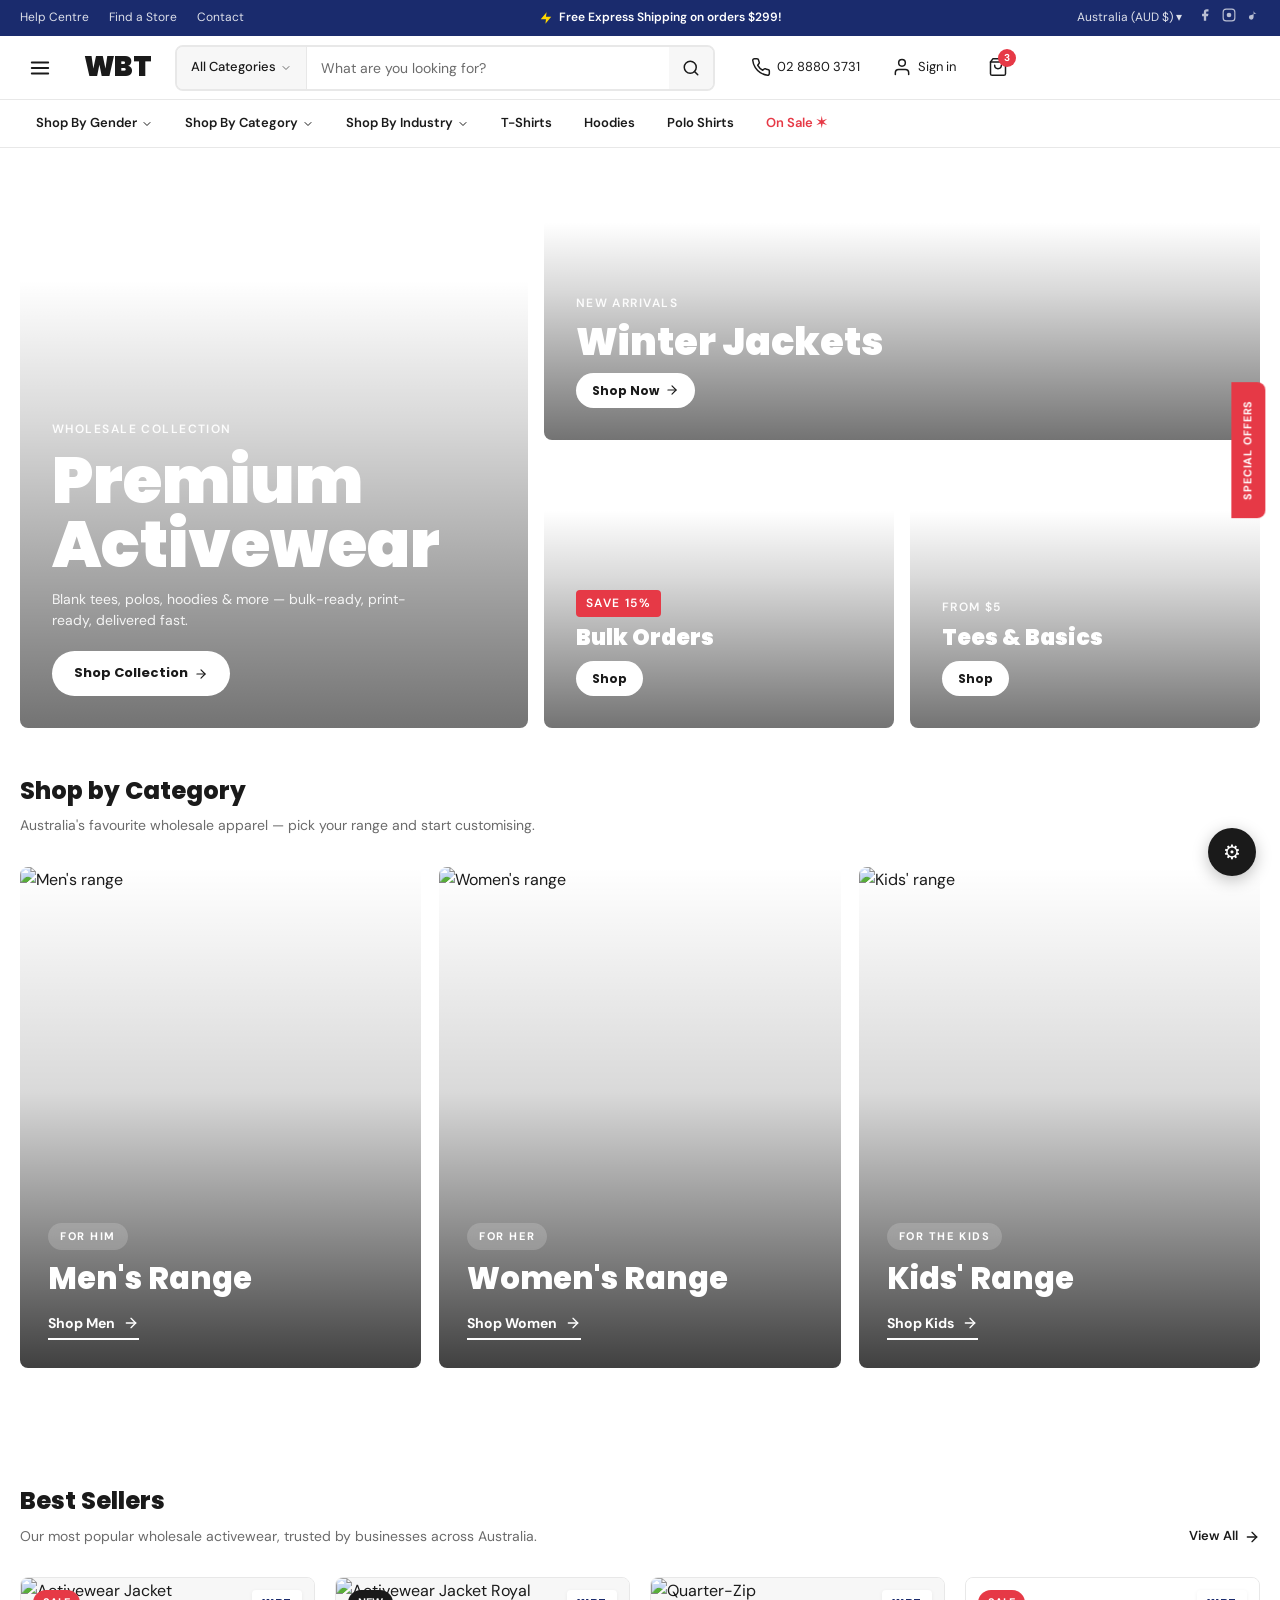
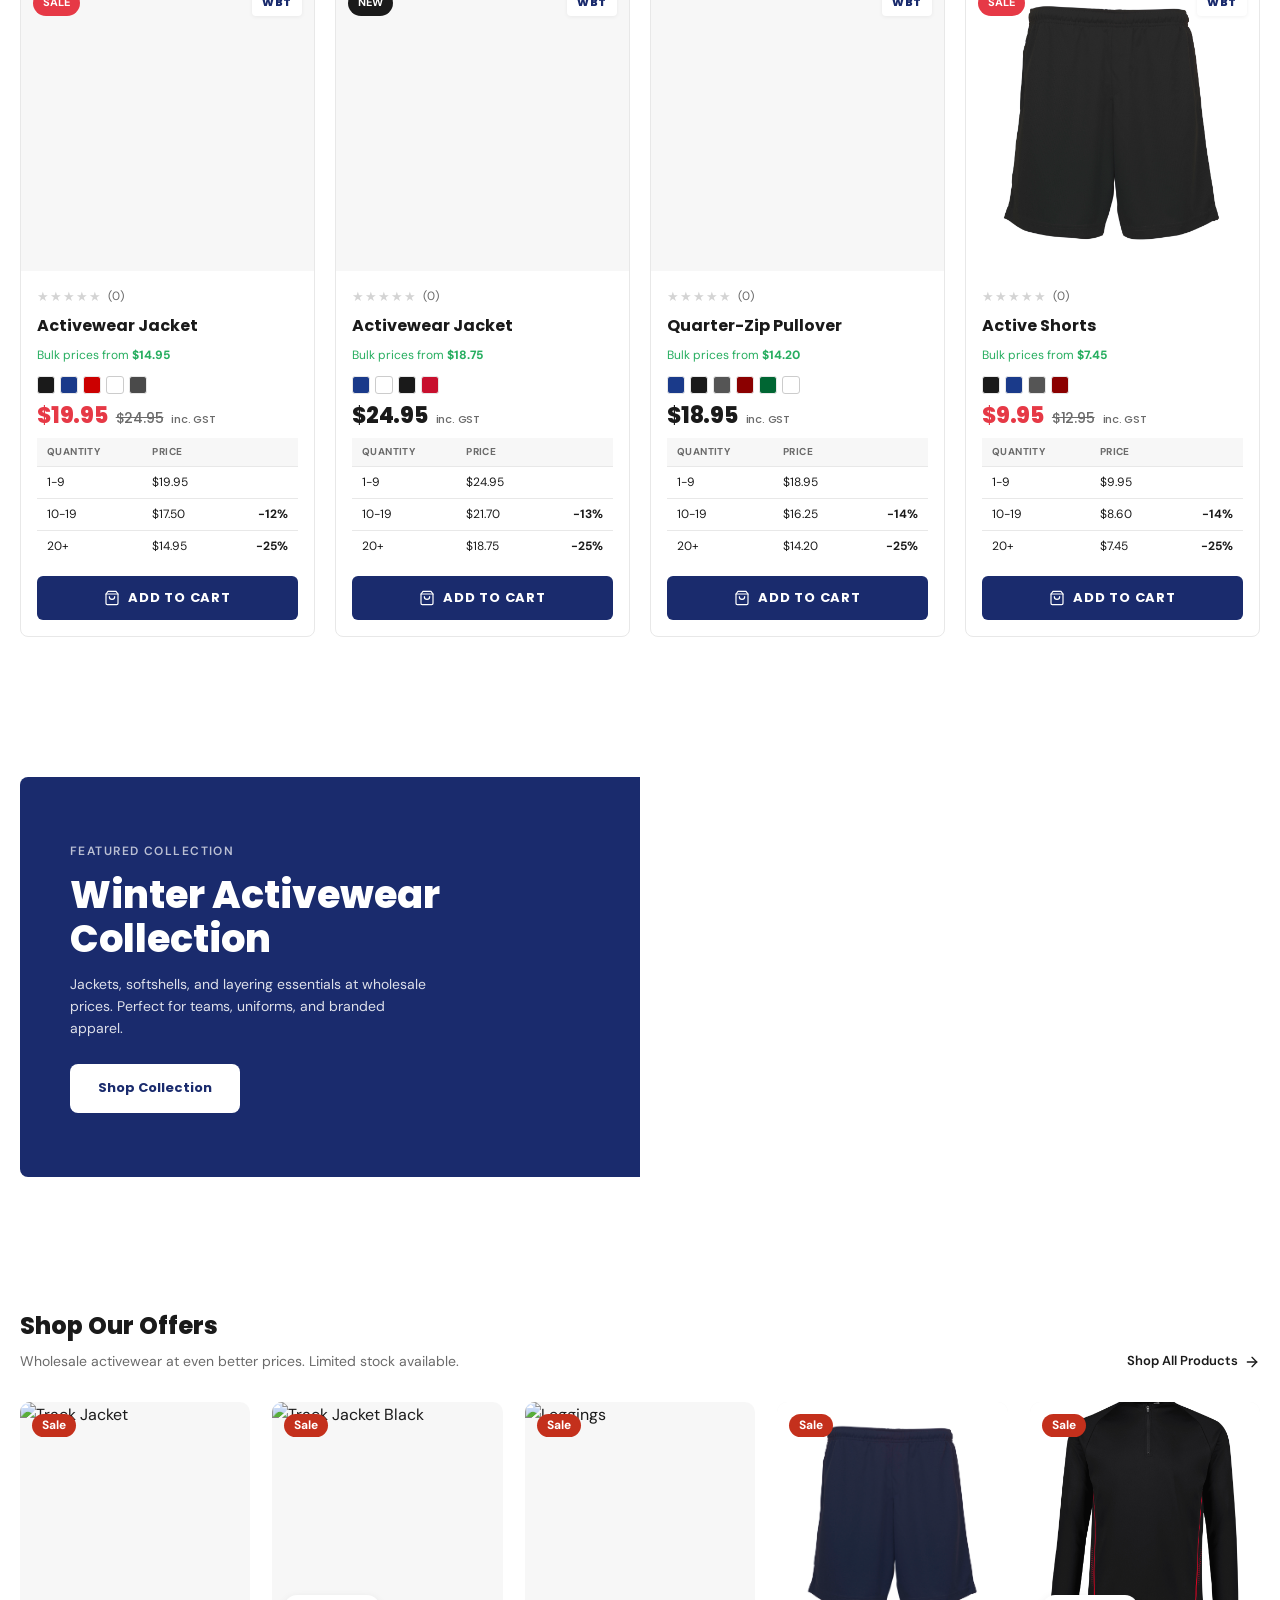
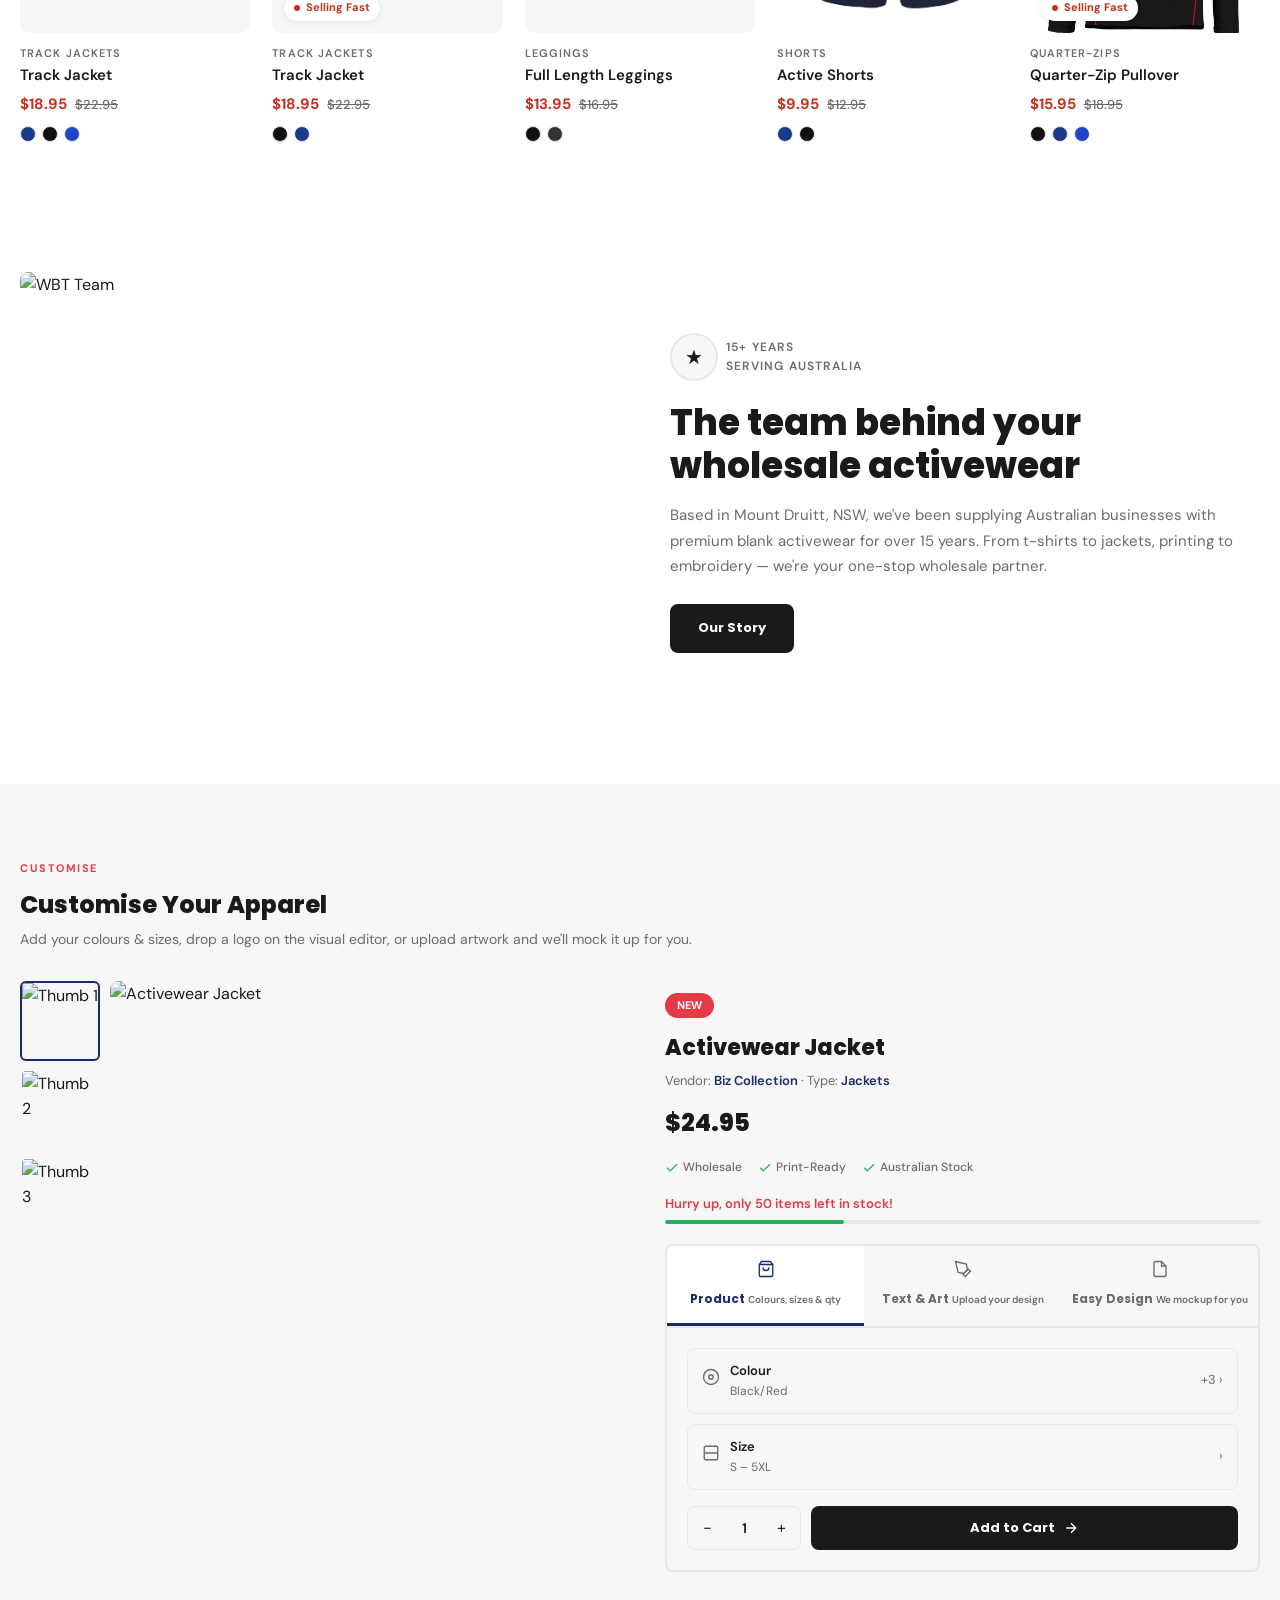
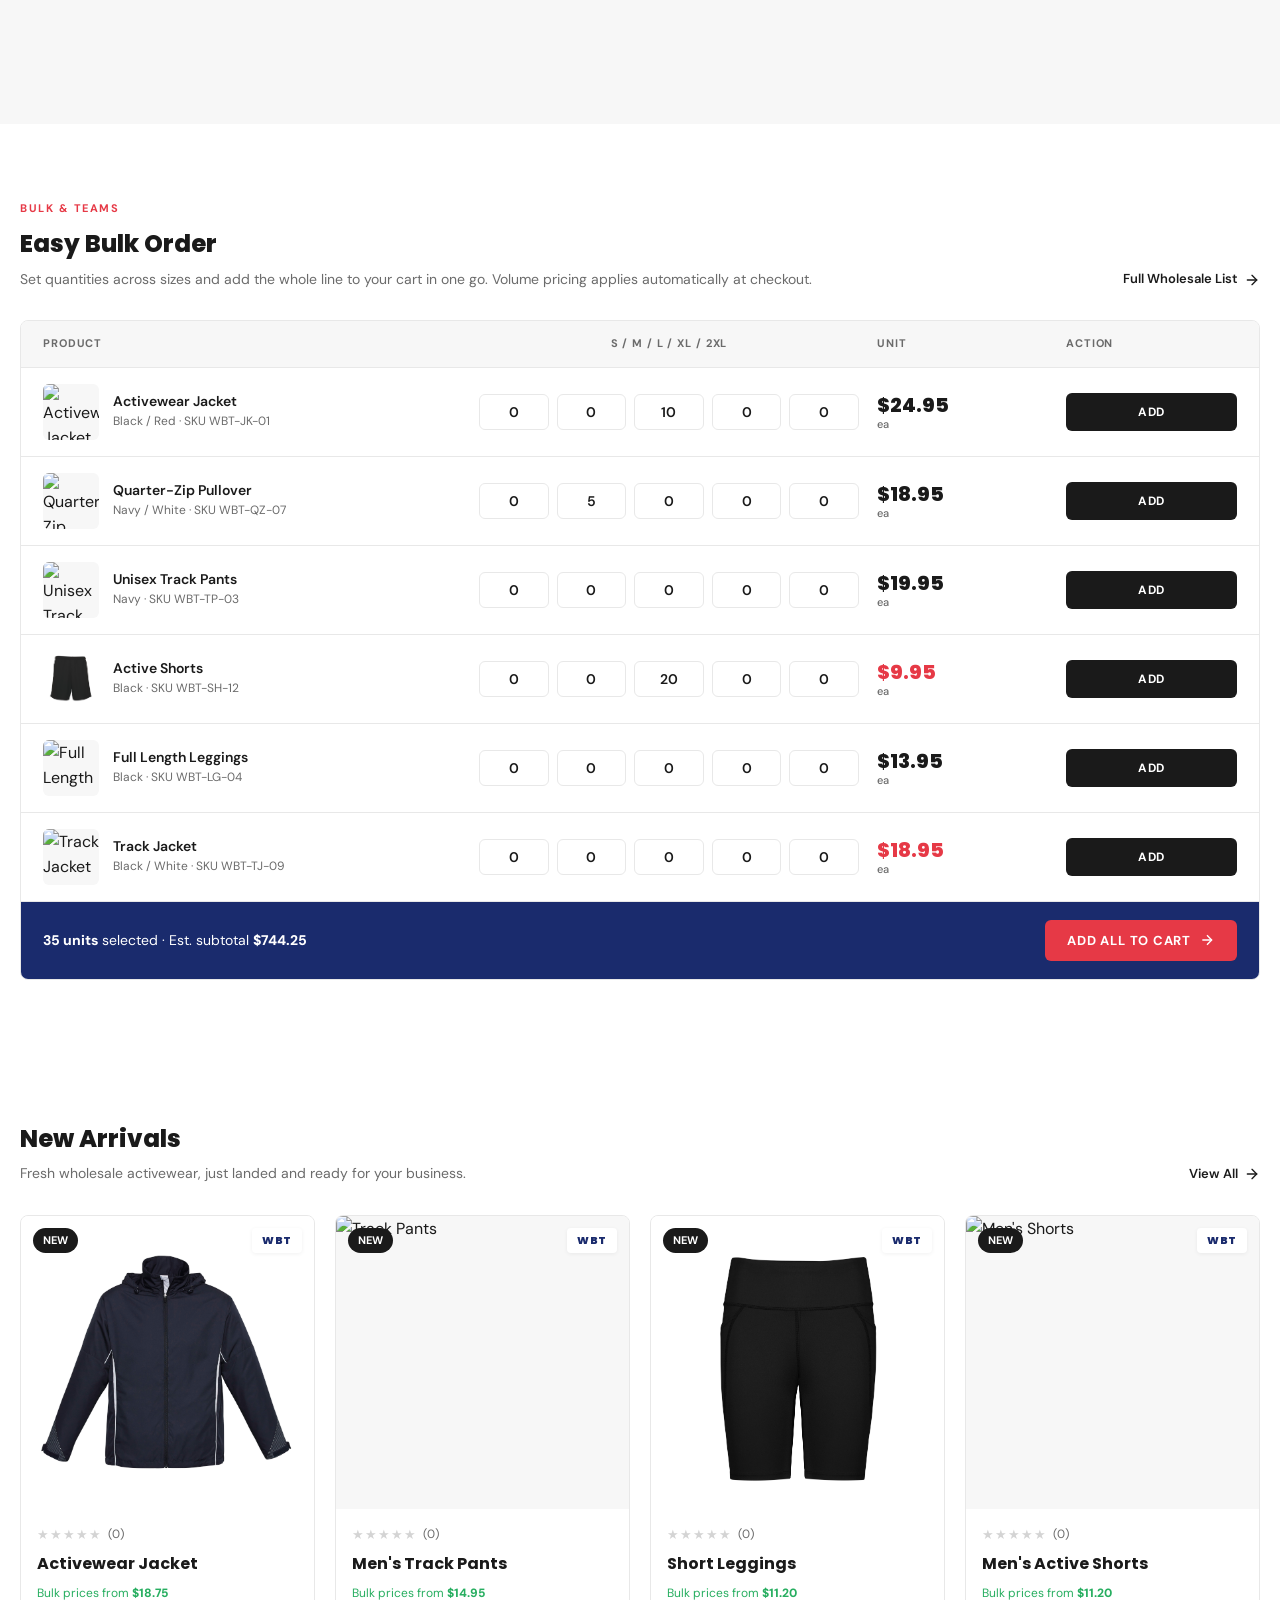
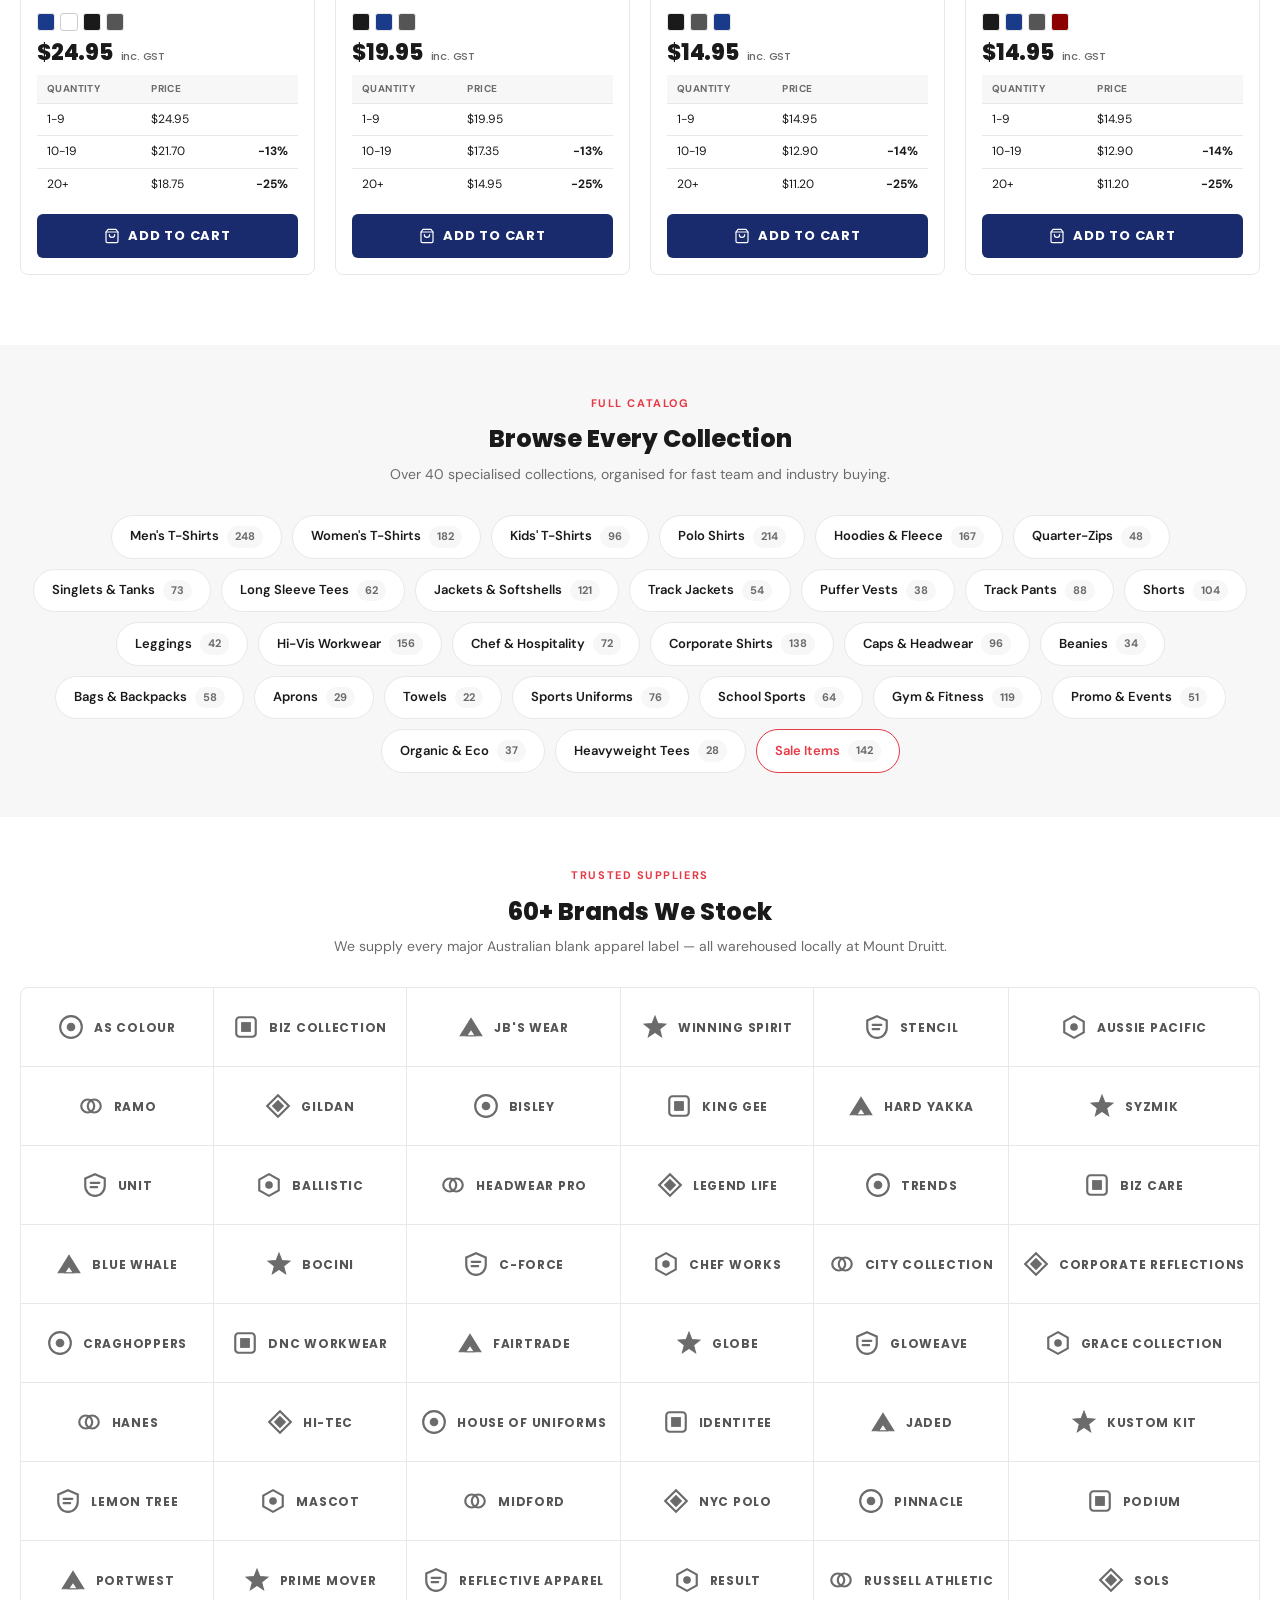
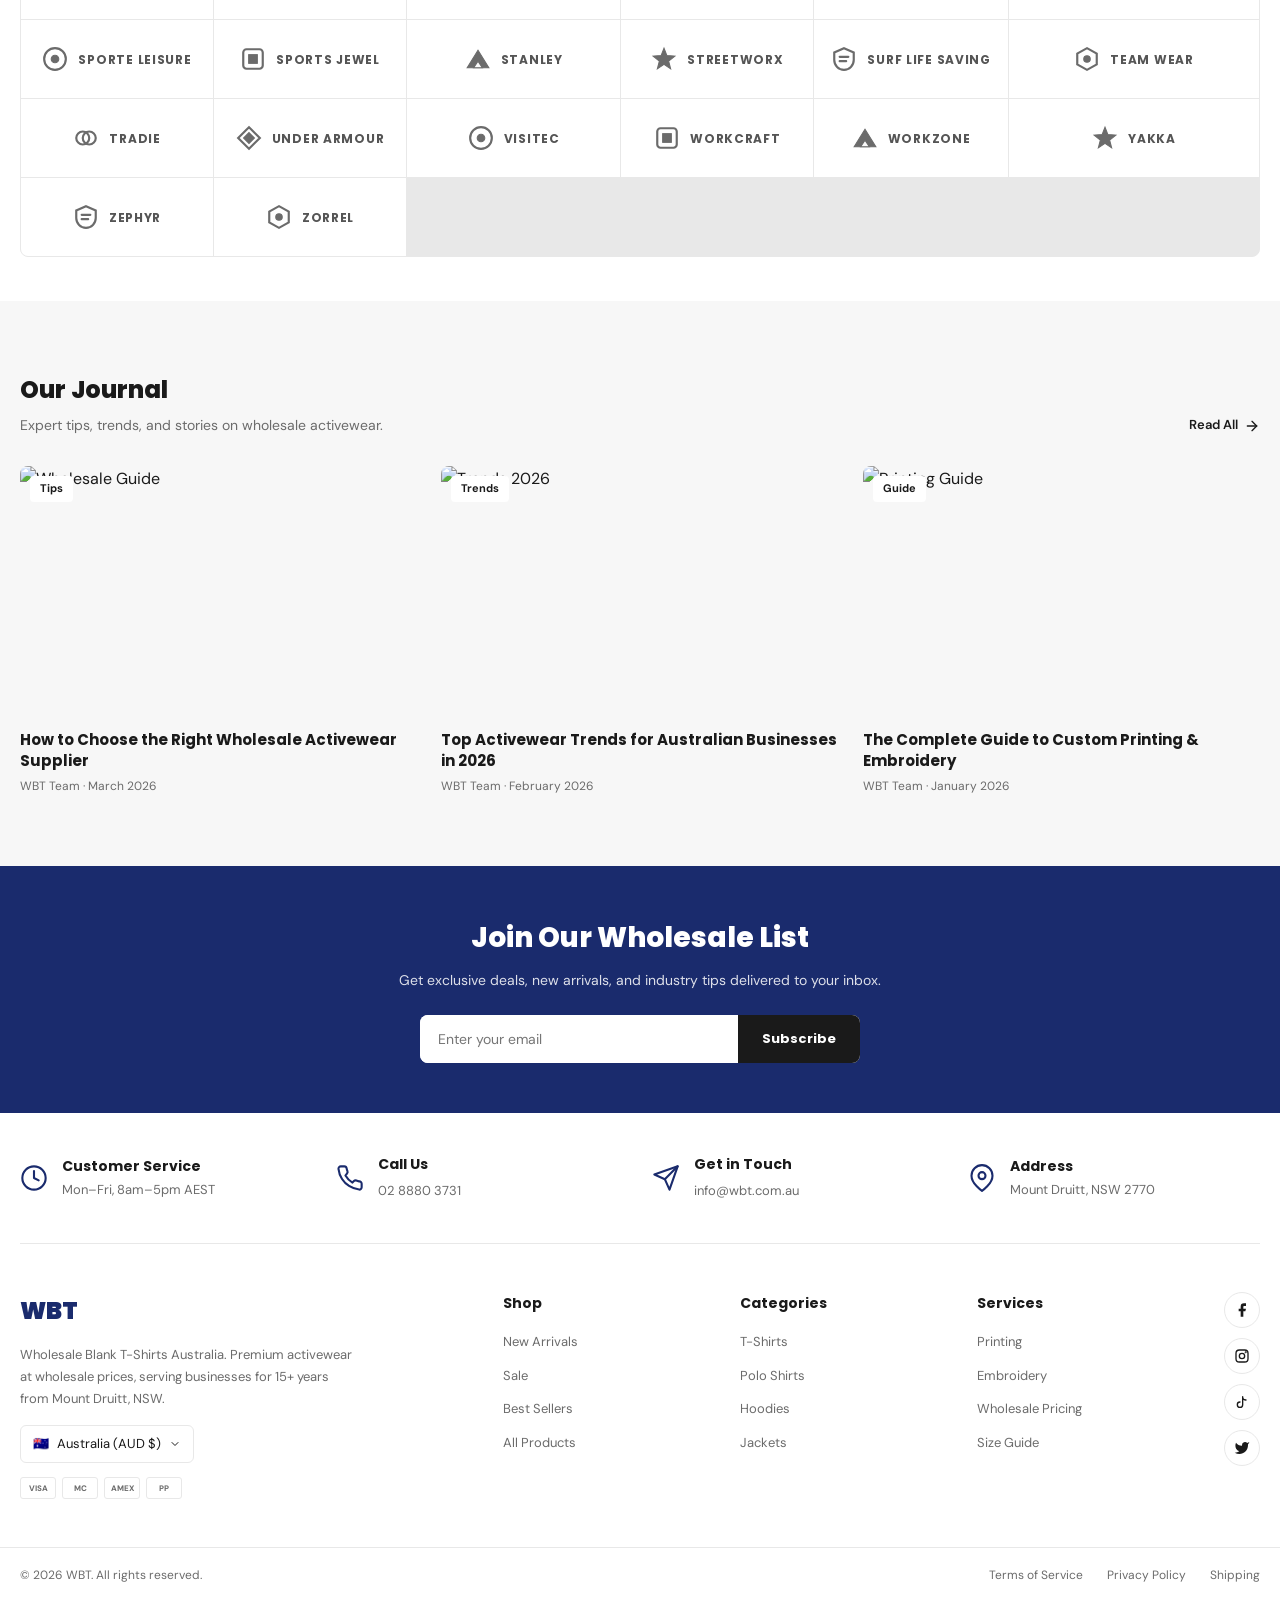
==== commit 0a14d2da: "Wire up product card Choose Options, square swatches, hover swap   * Choose Options button now opens" ====
--- a/designs/03-hyper.v2/index.html
+++ b/designs/03-hyper.v2/index.html
@@ -528,11 +528,11 @@
             <h3 class="product-card__name">Activewear Jacket</h3>
             <div class="product-card__bulk-note">Bulk prices from <strong>$14.95</strong></div>
             <div class="product-card__colors">
-              <span class="product-card__color-dot" style="background:#1a1a1a"></span>
-              <span class="product-card__color-dot" style="background:#1a3a8a"></span>
-              <span class="product-card__color-dot" style="background:#cc0000"></span>
-              <span class="product-card__color-dot" style="background:#ffffff;border-color:#ccc"></span>
-              <span class="product-card__color-dot" style="background:#4a4a4a"></span>
+              <span class="product-card__color-dot" style="background:#1a1a1a" data-image="images/products/jacket-black-red.jpg" aria-label="Black/Red"></span>
+              <span class="product-card__color-dot" style="background:#1a3a8a" data-image="images/products/jacket-navy-white.jpg" aria-label="Navy"></span>
+              <span class="product-card__color-dot" style="background:#cc0000" data-image="images/products/jacket-black-red.jpg" aria-label="Red"></span>
+              <span class="product-card__color-dot" style="background:#ffffff;border-color:#ccc" data-image="images/products/jacket-royal-white.jpg" aria-label="White/Royal"></span>
+              <span class="product-card__color-dot" style="background:#4a4a4a" data-image="images/products/jacket-black-red.jpg" aria-label="Charcoal"></span>
             </div>
             <div class="product-card__price">
               <span class="product-card__price--sale">$19.95</span>
@@ -567,10 +567,10 @@
             <h3 class="product-card__name">Activewear Jacket</h3>
             <div class="product-card__bulk-note">Bulk prices from <strong>$18.75</strong></div>
             <div class="product-card__colors">
-              <span class="product-card__color-dot" style="background:#1a3a8a"></span>
-              <span class="product-card__color-dot" style="background:#ffffff;border-color:#ccc"></span>
-              <span class="product-card__color-dot" style="background:#1a1a1a"></span>
-              <span class="product-card__color-dot" style="background:#c8102e"></span>
+              <span class="product-card__color-dot" style="background:#1a3a8a" data-image="images/products/jacket-navy-white.jpg" aria-label="Navy"></span>
+              <span class="product-card__color-dot" style="background:#ffffff;border-color:#ccc" data-image="images/products/jacket-royal-white.jpg" aria-label="White/Royal"></span>
+              <span class="product-card__color-dot" style="background:#1a1a1a" data-image="images/products/jacket-black-red.jpg" aria-label="Black"></span>
+              <span class="product-card__color-dot" style="background:#c8102e" data-image="images/products/jacket-black-red.jpg" aria-label="Red"></span>
             </div>
             <div class="product-card__price">$24.95 <span class="product-card__price-note">inc. GST</span></div>
             <table class="product-card__bulk">
@@ -600,12 +600,12 @@
             <h3 class="product-card__name">Quarter-Zip Pullover</h3>
             <div class="product-card__bulk-note">Bulk prices from <strong>$14.20</strong></div>
             <div class="product-card__colors">
-              <span class="product-card__color-dot" style="background:#1a3a8a"></span>
-              <span class="product-card__color-dot" style="background:#1a1a1a"></span>
-              <span class="product-card__color-dot" style="background:#555"></span>
-              <span class="product-card__color-dot" style="background:#8b0000"></span>
-              <span class="product-card__color-dot" style="background:#006633"></span>
-              <span class="product-card__color-dot" style="background:#ffffff;border-color:#ccc"></span>
+              <span class="product-card__color-dot" style="background:#1a3a8a" data-image="images/products/quarter-zip-navy-white.jpg" aria-label="Navy/White"></span>
+              <span class="product-card__color-dot" style="background:#1a1a1a" data-image="images/products/quarter-zip-black-red.jpg" aria-label="Black/Red"></span>
+              <span class="product-card__color-dot" style="background:#555" data-image="images/products/quarter-zip-black-red.jpg" aria-label="Charcoal"></span>
+              <span class="product-card__color-dot" style="background:#8b0000" data-image="images/products/quarter-zip-black-red.jpg" aria-label="Wine"></span>
+              <span class="product-card__color-dot" style="background:#006633" data-image="images/products/quarter-zip-navy-white.jpg" aria-label="Forest"></span>
+              <span class="product-card__color-dot" style="background:#ffffff;border-color:#ccc" data-image="images/products/quarter-zip-navy-white.jpg" aria-label="White"></span>
             </div>
             <div class="product-card__price">$18.95 <span class="product-card__price-note">inc. GST</span></div>
             <table class="product-card__bulk">
@@ -636,10 +636,10 @@
             <h3 class="product-card__name">Active Shorts</h3>
             <div class="product-card__bulk-note">Bulk prices from <strong>$7.45</strong></div>
             <div class="product-card__colors">
-              <span class="product-card__color-dot" style="background:#1a1a1a"></span>
-              <span class="product-card__color-dot" style="background:#1a3a8a"></span>
-              <span class="product-card__color-dot" style="background:#555"></span>
-              <span class="product-card__color-dot" style="background:#8b0000"></span>
+              <span class="product-card__color-dot" style="background:#1a1a1a" data-image="images/products/shorts-black.jpg" aria-label="Black"></span>
+              <span class="product-card__color-dot" style="background:#1a3a8a" data-image="images/products/shorts-navy.jpg" aria-label="Navy"></span>
+              <span class="product-card__color-dot" style="background:#555" data-image="images/products/shorts-mens-black.jpg" aria-label="Charcoal"></span>
+              <span class="product-card__color-dot" style="background:#8b0000" data-image="images/products/shorts-black.jpg" aria-label="Wine"></span>
             </div>
             <div class="product-card__price">
               <span class="product-card__price--sale">$9.95</span>
@@ -1224,10 +1224,10 @@
             <h3 class="product-card__name">Activewear Jacket</h3>
             <div class="product-card__bulk-note">Bulk prices from <strong>$18.75</strong></div>
             <div class="product-card__colors">
-              <span class="product-card__color-dot" style="background:#1a3a8a"></span>
-              <span class="product-card__color-dot" style="background:#ffffff;border-color:#ccc"></span>
-              <span class="product-card__color-dot" style="background:#1a1a1a"></span>
-              <span class="product-card__color-dot" style="background:#555"></span>
+              <span class="product-card__color-dot" style="background:#1a3a8a" data-image="images/products/jacket-navy-white.jpg" aria-label="Navy"></span>
+              <span class="product-card__color-dot" style="background:#ffffff;border-color:#ccc" data-image="images/products/jacket-royal-white.jpg" aria-label="White/Royal"></span>
+              <span class="product-card__color-dot" style="background:#1a1a1a" data-image="images/products/jacket-black-red.jpg" aria-label="Black"></span>
+              <span class="product-card__color-dot" style="background:#555" data-image="images/products/jacket-navy-white.jpg" aria-label="Charcoal"></span>
             </div>
             <div class="product-card__price">$24.95 <span class="product-card__price-note">inc. GST</span></div>
             <table class="product-card__bulk">
@@ -1258,9 +1258,9 @@
             <h3 class="product-card__name">Men's Track Pants</h3>
             <div class="product-card__bulk-note">Bulk prices from <strong>$14.95</strong></div>
             <div class="product-card__colors">
-              <span class="product-card__color-dot" style="background:#1a1a1a"></span>
-              <span class="product-card__color-dot" style="background:#1a3a8a"></span>
-              <span class="product-card__color-dot" style="background:#555"></span>
+              <span class="product-card__color-dot" style="background:#1a1a1a" data-image="images/products/track-pants-mens-black.jpg" aria-label="Black"></span>
+              <span class="product-card__color-dot" style="background:#1a3a8a" data-image="images/products/track-pants-navy.jpg" aria-label="Navy"></span>
+              <span class="product-card__color-dot" style="background:#555" data-image="images/products/track-pants-womens-black.jpg" aria-label="Charcoal"></span>
             </div>
             <div class="product-card__price">$19.95 <span class="product-card__price-note">inc. GST</span></div>
             <table class="product-card__bulk">
@@ -1291,9 +1291,9 @@
             <h3 class="product-card__name">Short Leggings</h3>
             <div class="product-card__bulk-note">Bulk prices from <strong>$11.20</strong></div>
             <div class="product-card__colors">
-              <span class="product-card__color-dot" style="background:#1a1a1a"></span>
-              <span class="product-card__color-dot" style="background:#555"></span>
-              <span class="product-card__color-dot" style="background:#1a3a8a"></span>
+              <span class="product-card__color-dot" style="background:#1a1a1a" data-image="images/products/leggings-short-black.jpg" aria-label="Black Short"></span>
+              <span class="product-card__color-dot" style="background:#555" data-image="images/products/leggings-long-black.jpg" aria-label="Charcoal"></span>
+              <span class="product-card__color-dot" style="background:#1a3a8a" data-image="images/products/leggings-long-black.jpg" aria-label="Navy"></span>
             </div>
             <div class="product-card__price">$14.95 <span class="product-card__price-note">inc. GST</span></div>
             <table class="product-card__bulk">
@@ -1324,10 +1324,10 @@
             <h3 class="product-card__name">Men's Active Shorts</h3>
             <div class="product-card__bulk-note">Bulk prices from <strong>$11.20</strong></div>
             <div class="product-card__colors">
-              <span class="product-card__color-dot" style="background:#1a1a1a"></span>
-              <span class="product-card__color-dot" style="background:#1a3a8a"></span>
-              <span class="product-card__color-dot" style="background:#555"></span>
-              <span class="product-card__color-dot" style="background:#8b0000"></span>
+              <span class="product-card__color-dot" style="background:#1a1a1a" data-image="images/products/shorts-mens-black.jpg" aria-label="Black"></span>
+              <span class="product-card__color-dot" style="background:#1a3a8a" data-image="images/products/shorts-navy.jpg" aria-label="Navy"></span>
+              <span class="product-card__color-dot" style="background:#555" data-image="images/products/shorts-black.jpg" aria-label="Charcoal"></span>
+              <span class="product-card__color-dot" style="background:#8b0000" data-image="images/products/shorts-mens-black.jpg" aria-label="Wine"></span>
             </div>
             <div class="product-card__price">$14.95 <span class="product-card__price-note">inc. GST</span></div>
             <table class="product-card__bulk">
--- a/designs/03-hyper.v2/css/styles.css
+++ b/designs/03-hyper.v2/css/styles.css
@@ -469,7 +469,8 @@
   box-shadow: 0 12px 40px rgba(0,0,0,0.1);
   display: none;
   z-index: 200;
-  min-height: 75vh;
+  max-height: calc(100vh - var(--total-header) - 20px);
+  overflow-y: auto;
 }
 
 .subnav__item:hover .mega-menu,
@@ -480,10 +481,9 @@
 .mega-menu__inner {
   max-width: var(--container-max);
   margin: 0 auto;
-  padding: 40px 20px;
+  padding: 28px 20px;
   display: flex;
   gap: 40px;
-  min-height: 75vh;
 }
 
 .mega-menu__columns {
@@ -745,8 +745,7 @@
 
 .gender-tile__image {
   position: relative;
-  flex: 1;
-  min-height: 300px;
+  height: 200px;
   overflow: hidden;
   background: var(--color-background-alt);
 }
@@ -1178,15 +1177,23 @@
 
 .product-card__colors {
   display: flex;
-  gap: 4px;
+  gap: 5px;
   flex-wrap: wrap;
 }
 
 .product-card__color-dot {
-  width: 14px;
-  height: 14px;
-  border-radius: 50%;
+  width: 18px;
+  height: 18px;
+  border-radius: 3px;
   border: 1px solid var(--color-border);
+  cursor: pointer;
+  transition: transform 0.15s ease, border-color 0.15s ease, box-shadow 0.15s ease;
+}
+
+.product-card__color-dot:hover {
+  border-color: var(--color-primary);
+  box-shadow: 0 0 0 2px rgba(26, 43, 109, 0.15);
+  transform: scale(1.1);
 }
 
 .product-card__price {
